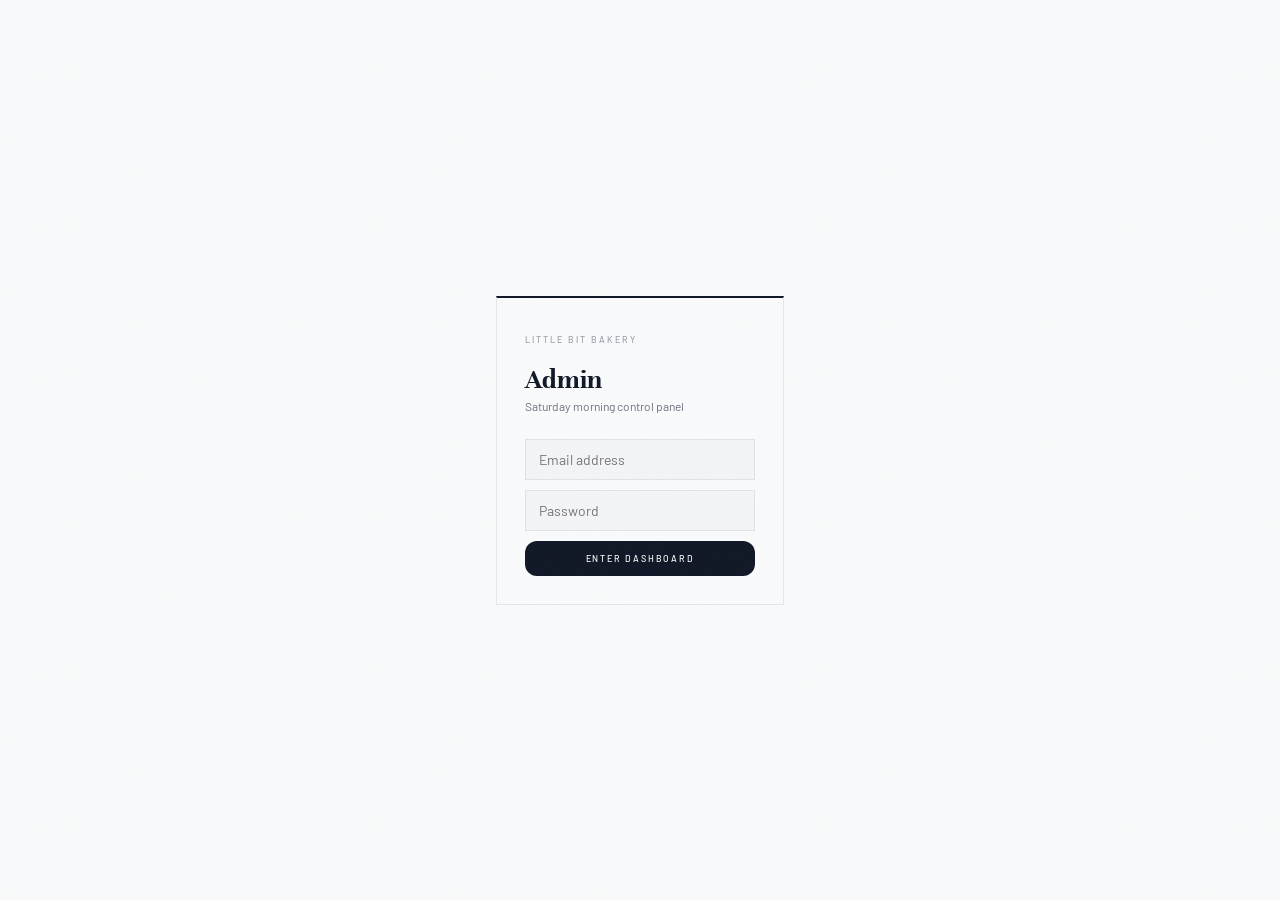
==== admin/index.html @ a0664e5d "Add files via upload" ====
<!DOCTYPE html>
<html lang="en">
<head>
<meta charset="UTF-8"/>
<link rel="icon" type="image/svg+xml" href="[data-uri]"/>
<link rel="apple-touch-icon" href="./apron-180.png"/>
<link rel="manifest" href="./manifest.json"/>
<meta name="viewport" content="width=device-width,initial-scale=1.0,user-scalable=no"/>
<meta name="theme-color" content="#2D3A24"/>
<meta name="apple-mobile-web-app-capable" content="yes"/>
<meta name="apple-mobile-web-app-status-bar-style" content="black-translucent"/>
<meta name="apple-mobile-web-app-title" content="Little Bit Admin"/>
<title>LBB — Admin</title>
<script>
if('serviceWorker' in navigator){
  window.addEventListener('load', () => {
    navigator.serviceWorker.register('./sw.js')
      .then(reg => console.log('[Admin SW] Registered, scope:', reg.scope))
      .catch(err => console.warn('[Admin SW] Registration failed:', err));
  });
}
</script>
<link href="https://fonts.googleapis.com/css2?family=Unna:ital,wght@0,400;0,700;1,400;1,700&family=Old+Standard+TT:ital,wght@0,400;0,700;1,400&family=Barlow:wght@300;400;500;600&display=swap" rel="stylesheet"/>
<!-- Firebase SDK (compat — works file:// and https://) -->
<script src="https://www.gstatic.com/firebasejs/10.12.0/firebase-app-compat.js"></script>
<script src="https://www.gstatic.com/firebasejs/10.12.0/firebase-auth-compat.js"></script>
<script src="https://www.gstatic.com/firebasejs/10.12.0/firebase-firestore-compat.js"></script>
<script>
const firebaseConfig = {
  apiKey: "AIzaSyAzV4UU6UO0xTe9R9NZcGkIhyg4oUx2yww",
  authDomain: "lbb-demo.firebaseapp.com",
  projectId: "lbb-demo",
  storageBucket: "lbb-demo.firebasestorage.app",
  messagingSenderId: "30071477293",
  appId: "1:30071477293:web:faacf17aee4f4c418394a4"
};

firebase.initializeApp(firebaseConfig);
const _auth = firebase.auth();
const _db   = firebase.firestore();

// Expose helpers — same API surface the rest of the code expects
window._fb = {
  auth: _auth,
  db:   _db,
  signInWithEmailAndPassword: (auth, email, pw) => auth.signInWithEmailAndPassword(email, pw),
  signOut:          (auth)           => auth.signOut(),
  onAuthStateChanged:(auth, cb)      => auth.onAuthStateChanged(cb),
  collection:       (db, path)       => db.collection(path),
  doc:              (db, path, id)   => db.collection(path).doc(id),
  addDoc:           (ref, data)      => ref.add(data),
  updateDoc:        (ref, data)      => ref.update(data),
  deleteDoc:        (ref)            => ref.delete(),
  onSnapshot:       (q, cb, err)     => q.onSnapshot(cb, err),
  serverTimestamp:  ()               => firebase.firestore.FieldValue.serverTimestamp(),
  query:            (ref, ...args)   => { let q=ref; args.forEach(a=>{ if(a && a._type==='orderBy') q=q.orderBy(a.field, a.dir); }); return q; },
  orderBy:          (field, dir='asc') => ({_type:'orderBy', field, dir}),
  setDoc:           (ref, data)      => ref.set(data),
  getDocs:          (ref)            => ref.get(),
  getDoc:           (ref)            => ref.get(),
};

// Auth state listener
_auth.onAuthStateChanged(user => {
  if (user) {
    document.getElementById('login').style.display = 'none';
    document.getElementById('app').classList.add('open');
    const ed = document.getElementById('admin-email-display');
    if (ed) ed.textContent = user.email;
    if (typeof init === 'function') init();
  } else {
    document.getElementById('app').classList.remove('open');
    document.getElementById('login').style.display = 'flex';
  }
});
</script>
<style>
/* ── TOKENS (mirrors LBB-07) ── */
:root{
  --paper:#F9FAFB;
  --paper-bright:#FFFFFF;
  --mint:#00f5d4;
  --mint-soft:rgba(0, 245, 212, 0.08);
  --ink:#111827;
  --ink-light:#6B7280;
  --shadow-sm:0 1px 2px 0 rgba(0, 0, 0, 0.05);
  --shadow-md:0 4px 6px -1px rgba(0, 0, 0, 0.1), 0 2px 4px -1px rgba(0, 0, 0, 0.06);
  --shadow-lg:0 10px 15px -3px rgba(0, 0, 0, 0.1), 0 4px 6px -2px rgba(0, 0, 0, 0.05);
  --glass:rgba(255,255,255,0.7);

  /* preserved legacy tokens for compatibility */
  --paper2:#F3F4F6;
  --paper3:#E5E7EB;
  --ink2:#374151;
  --ink3:#6B7280;
  --ink4:#9CA3AF;
  --sage:#111827;
  --sage2:#000000;
  --sage-light:#374151;
  --sage-bg:#F3F4F6;
  --rule:rgba(17,24,39,.08);
  --rule2:rgba(17,24,39,.04);
  --sb:220px;
  --topbar:50px;
  --nav:60px;
  --serif:'Unna',serif;
  --std:'Old Standard TT',serif;
  --sans:'Barlow',sans-serif;
}

*{margin:0;padding:0;box-sizing:border-box;-webkit-font-smoothing:antialiased;}
html,body{height:100%;font-family:var(--sans);font-size:13px;color:var(--ink);background:var(--paper);}
button,input,textarea,select{font-family:var(--sans);font-size:13px;}
button{cursor:pointer;}
a{text-decoration:none;color:inherit;}

/* grain — same as LBB-07 */
body::before{
  content:'';position:fixed;inset:0;z-index:9999;pointer-events:none;opacity:.022;
  background-image:url("data:image/svg+xml,%3Csvg xmlns='http://www.w3.org/2000/svg' width='200' height='200'%3E%3Cfilter id='n'%3E%3CfeTurbulence type='fractalNoise' baseFrequency='.65' numOctaves='4' stitchTiles='stitch'/%3E%3C/filter%3E%3Crect width='200' height='200' filter='url(%23n)'/%3E%3C/svg%3E");
  background-size:150px;
}

/* ════════════════════════════
   LOGIN
════════════════════════════ */
#login{
  position:fixed;inset:0;z-index:900;
  background:var(--paper);
  display:flex;align-items:center;justify-content:center;
  transform:translate3d(0,0,0);
  -webkit-transform:translate3d(0,0,0);
  backface-visibility:hidden;
  -webkit-backface-visibility:hidden;
  will-change:transform;
}
.login-box{
  width:288px;
  background:var(--paper);
  border-top:2px solid var(--ink);
  border-bottom:1px solid var(--rule);
  border-left:1px solid var(--rule);
  border-right:1px solid var(--rule);
  padding:36px 28px 28px;
}
.login-eyebrow{
  font-size:9px;font-weight:500;letter-spacing:.22em;
  text-transform:uppercase;color:var(--ink4);margin-bottom:18px;
}
.login-title{
  font-family:var(--serif);font-size:24px;font-weight:700;
  color:var(--ink);margin-bottom:3px;
}
.login-sub{
  font-family:var(--sans);font-size:12px;
  color:var(--ink3);margin-bottom:26px;
}
.login-inp{
  width:100%;border:1px solid var(--rule);
  background:var(--paper2);padding:11px 13px;
  font-size:14px;color:var(--ink);outline:none;
  transition:border-color .15s;margin-bottom:10px;
}
.login-inp:focus{border-color:var(--ink);}
.login-btn{
  width:100%;background:var(--ink);color:var(--paper);
  border:none;padding:12px;
  font-size:9px;font-weight:500;letter-spacing:.2em;
  text-transform:uppercase;transition:background .2s;
}
.login-btn:hover{background:var(--sage);}
.login-btn:disabled{background:var(--ink3);cursor:not-allowed;}
.login-err{
  font-family:var(--std);font-size:11px;font-style:italic;
  color:#8B1A1A;margin-top:8px;display:none;
}

/* ════════════════════════════
   APP SHELL
════════════════════════════ */
#app{display:none;height:100dvh;overflow:hidden;}
#app.open{display:flex;}

/* ════════════════════════════
   SIDEBAR (desktop)
════════════════════════════ */
.sidebar{
  width:var(--sb);flex-shrink:0;
  background:#1A1A18;
  display:flex;flex-direction:column;
  height:100dvh;
  border-right:1px solid rgba(12,12,10,.12);
}

/* Brand block */
.sb-brand{
  padding:22px 18px 16px;
  border-bottom:1px solid rgba(246,242,232,.07);
}
.sb-name{
  font-family:var(--serif);font-size:16px;font-weight:700;
  color:var(--paper);line-height:1.1;letter-spacing:.01em;
}
.sb-name em{color:#C2DBB7;font-style:italic;}
.sb-sub{
  font-family:var(--sans);font-size:9px;color:rgba(246,242,232,.3);
  letter-spacing:.16em;text-transform:uppercase;margin-top:3px;
}

/* Status strip */
.sb-status{padding:10px 18px;border-bottom:1px solid rgba(246,242,232,.07);}
.sb-status-lbl{
  font-size:8px;color:rgba(246,242,232,.25);
  letter-spacing:.18em;text-transform:uppercase;margin-bottom:5px;
}
.status-tog{display:flex;border:1px solid rgba(246,242,232,.12);}
.st-btn{
  flex:1;padding:5px 0;text-align:center;
  font-size:9px;font-weight:500;letter-spacing:.1em;
  text-transform:uppercase;border:none;background:none;
  color:rgba(246,242,232,.35);transition:all .18s;
}
/* Mobile topbar toggle */
.mob-status-tog .st-btn{color:var(--ink3);}
.mob-status-tog .st-btn.s-closed{background:rgba(12,12,10,.08);color:var(--ink3);}
.mob-status-tog{border-color:rgba(246,242,232,.15)!important;}
.st-btn.s-pre{background:var(--paper2);color:var(--ink2);}
.st-btn.s-live{background:var(--sage-bg);color:var(--sage);}
.st-btn.s-closed{background:rgba(246,242,232,.07);color:rgba(246,242,232,.5);}

/* Nav links */
.sb-nav{flex:1;padding:8px 0;overflow-y:auto;}
.sb-nav::-webkit-scrollbar{display:none;}
.sb-section{
  font-size:8px;font-weight:500;letter-spacing:.2em;
  text-transform:uppercase;color:rgba(246,242,232,.2);
  padding:10px 18px 4px;
}
.sb-link{
  display:flex;align-items:center;gap:10px;
  padding:10px 18px;background:none;border:none;
  width:100%;text-align:left;
  color:rgba(246,242,232,.42);font-size:12px;font-weight:400;
  transition:all .18s;
  border-left:2px solid transparent;
}
.sb-link:hover{background:rgba(246,242,232,.05);color:rgba(246,242,232,.75);}
.sb-link.active{
  background:rgba(246,242,232,.08);
  color:var(--paper);
  border-left-color:#C2DBB7;
}
.sb-link svg{
  width:14px;height:14px;stroke:currentColor;
  stroke-width:1.5;fill:none;flex-shrink:0;
}
.sb-badge{
  font-size:9px;font-weight:600;
  background:rgba(246,242,232,.1);color:rgba(246,242,232,.4);
  padding:1px 7px;margin-left:auto;
}
.sb-link.active .sb-badge{background:var(--sage);color:var(--paper);}
.sb-divider{height:1px;background:rgba(246,242,232,.06);margin:4px 0;}

/* Sidebar bottom */
.sb-bottom{
  padding:12px 18px max(14px,env(safe-area-inset-bottom));
  border-top:1px solid rgba(246,242,232,.07);
  display:flex;flex-direction:column;gap:5px;
}
.sb-go-live{
  width:100%;background:var(--sage);color:var(--paper);
  border:none;padding:10px;
  font-size:9px;font-weight:500;letter-spacing:.16em;
  text-transform:uppercase;transition:background .2s;
}
.sb-go-live:hover{background:var(--sage2);}
.sb-logout{
  width:100%;background:none;border:none;padding:6px;
  font-size:9px;color:rgba(246,242,232,.22);
  letter-spacing:.1em;text-transform:uppercase;
  transition:color .2s;
}
.sb-logout:hover{color:rgba(246,242,232,.5);}

/* ════════════════════════════
   MAIN AREA
════════════════════════════ */
.main{flex:1;display:flex;flex-direction:column;overflow:hidden;min-width:0;}

/* Desktop page topbar */
.page-topbar{
  height:var(--topbar);padding:0 22px;flex-shrink:0;
  display:flex;align-items:center;justify-content:space-between;
  background:var(--paper);
  border-bottom:1px solid rgba(12,12,10,.2);
  transform:translate3d(0,0,0);
  -webkit-transform:translate3d(0,0,0);
  backface-visibility:hidden;
  -webkit-backface-visibility:hidden;
  will-change:transform;
}
.pt-title{font-family:var(--serif);font-size:18px;font-weight:700;color:var(--ink);}
.pt-actions{display:flex;gap:6px;}

/* Mobile topbar */
.mob-bar{
  height:var(--topbar);
  padding:0 14px;
  display:flex;
  align-items:center;
  justify-content:space-between;
  background:var(--glass);
  backdrop-filter:blur(12px);
  -webkit-backdrop-filter:blur(12px);
  position:sticky;
  top:0;
  z-index:999;
  border-bottom:1px solid rgba(0,0,0,0.05);
}
.mob-brand{font-family:var(--serif);font-size:15px;font-weight:700;color:var(--paper);}
.mob-brand em{color:#C2DBB7;font-style:italic;}
.mob-right{display:flex;align-items:center;gap:6px;}
.mob-status-tog{display:flex;border:1px solid rgba(246,242,232,.15);}

/* Mobile bottom nav */
.mob-nav{
  display:flex;
  position:fixed;
  bottom:0;left:0;right:0;
  z-index:999;
  justify-content:space-around;
  background:var(--glass);
  backdrop-filter:blur(12px);
  -webkit-backdrop-filter:blur(12px);
  border-top:1px solid rgba(0,0,0,0.05);
  padding-bottom:calc(8px + env(safe-area-inset-bottom));
  padding-top:10px;
}
.mn-btn{
  display:flex;flex-direction:column;align-items:center;gap:3px;
  background:none;border:none;color:var(--ink4);padding:3px 12px;
  transition:color .15s;
}
.mn-btn svg{width:18px;height:18px;stroke:currentColor;stroke-width:1.5;fill:none;}
.mn-btn span{font-size:8px;font-weight:500;letter-spacing:.1em;text-transform:uppercase;}
.mn-btn.active{color:var(--ink);}
.mn-pip{width:3px;height:3px;background:var(--sage);border-radius:50%;opacity:0;transition:opacity .15s;}
.mn-btn.active .mn-pip{opacity:1;}

/* ── MORE DRAWER ── */
.more-overlay{
  position:fixed;inset:0;z-index:850;
  background:rgba(12,12,10,.45);
  opacity:0;pointer-events:none;
  transition:opacity .22s;
  transform:translate3d(0,0,0);
  -webkit-transform:translate3d(0,0,0);
  backface-visibility:hidden;
  -webkit-backface-visibility:hidden;
  will-change:transform;
}
.more-overlay.open{opacity:1;pointer-events:all;}
.more-sheet{
  position:absolute;bottom:0;left:0;right:0;
  background:var(--paper);
  border-top:1px solid rgba(12,12,10,.15);
  padding:0 0 max(10px,env(safe-area-inset-bottom));
  transform:translateY(100%);
  transition:transform .3s cubic-bezier(.32,.72,0,1);
}
.more-overlay.open .more-sheet{transform:translateY(0);}
.more-grip{width:32px;height:2px;background:var(--rule);margin:14px auto 4px;}
.more-label{
  font-size:8px;font-weight:500;letter-spacing:.18em;text-transform:uppercase;
  color:var(--ink4);padding:8px 20px 6px;
}
.more-items{
  display:grid;grid-template-columns:repeat(5,1fr);
  border-top:1px solid var(--rule);
}
.more-item{
  display:flex;flex-direction:column;align-items:center;gap:4px;
  padding:16px 6px 14px;border-right:1px solid var(--rule);
  background:none;border-bottom:none;border-top:none;border-left:none;
  color:var(--ink3);transition:all .15s;cursor:pointer;
}
.more-item:last-child{border-right:none;}
.more-item svg{width:20px;height:20px;stroke:currentColor;stroke-width:1.5;fill:none;}
.more-item span{font-size:8px;font-weight:500;letter-spacing:.1em;text-transform:uppercase;}
.more-item.active{color:var(--ink);background:var(--paper2);}
.more-item:hover{background:var(--paper2);color:var(--ink2);}

/* Scroll area */
.scroll{flex:1;overflow-y:auto;-webkit-overflow-scrolling:touch;}
.scroll-inner{padding:18px;}

/* Responsive show/hide */
@media(min-width:768px){
  .mob-bar,.mob-nav{display:none!important;}
  .page-topbar{display:flex;}
}
@media(max-width:767px){
  .sidebar,.page-topbar{display:none!important;}
  /* Let body scroll — iOS Safari tracks window scroll for bar animation */
  #app{
    height:auto!important;
    overflow:visible!important;
    min-height:100vh;
  }
  #app.open{display:block!important;}
  .main{
    display:block;
    overflow:visible;
  }
  /* mob-bar is fixed at top — padding-top clears iOS status bar (black-translucent) */
  .mob-bar{
    display:flex;
    position:fixed;top:0;left:0;right:0;
    z-index:800;
    flex-shrink:0;
    padding-top:env(safe-area-inset-top, 0px);
    height:calc(50px + env(safe-area-inset-top, 0px));
  }
  /* mob-nav is fixed at bottom */
  .mob-nav{
    display:flex;
    position:fixed;bottom:0;left:0;right:0;
    z-index:800;
    flex-shrink:0;
    padding-bottom:max(10px,env(safe-area-inset-bottom));
  }
  /* scroll area is now just a block flow */
  .scroll{
    display:block;
    overflow:visible;
    flex:none;
  }
  /* body padding clears fixed bars */
  html,body{height:auto;}
  body{
    padding-top:calc(50px + env(safe-area-inset-top, 0px));
    padding-bottom:calc(72px + max(10px,env(safe-area-inset-bottom)));
  }
  .scroll-inner{padding:14px;}
}

/* ════════════════════════════
   PAGES
════════════════════════════ */
.page{display:none;}
.page.active{display:block;}

/* ════════════════════════════
   SHARED ATOMS
════════════════════════════ */

/* Buttons */
.btn{
  display:inline-flex;align-items:center;justify-content:center;
  padding:8px 14px;
  font-size:9px;font-weight:500;letter-spacing:.14em;text-transform:uppercase;
  border:1px solid var(--rule);background:var(--paper);color:var(--ink2);
  transition:all .18s;
}
.btn:hover{border-color:var(--ink2);color:var(--ink);}
.btn.dark{background:var(--ink);color:var(--paper);border-color:var(--ink);}
.btn.dark:hover{background:var(--sage);border-color:var(--sage);}
.btn.sage{background:var(--sage);color:var(--paper);border-color:var(--sage);}
.btn.sage:hover{background:var(--sage2);}
.btn.ghost{background:none;border-color:rgba(246,242,232,.18);color:rgba(246,242,232,.45);}
.btn.ghost:hover{border-color:rgba(246,242,232,.45);color:var(--paper);}
.btn.w{width:100%;}
.btn.sm{padding:5px 10px;font-size:8px;}
.btn.danger{color:#7A1A1A;border-color:rgba(122,26,26,.18);}
.btn.danger:hover{background:#F5EEEE;}

/* Section dividers */
.divider{
  display:flex;align-items:center;gap:10px;
  margin:20px 0 10px;
}
.divider:first-child{margin-top:0;}
.div-line{flex:1;height:1px;background:var(--rule);}
.div-text{
  font-size:9px;font-weight:500;letter-spacing:.2em;
  text-transform:uppercase;color:var(--ink4);white-space:nowrap;
}
.div-action{
  font-size:9px;font-weight:500;letter-spacing:.1em;
  text-transform:uppercase;color:var(--sage);
  background:none;border:none;white-space:nowrap;
}

/* Status tags */
.tag{
  display:inline-flex;align-items:center;gap:4px;
  font-size:9px;font-weight:500;letter-spacing:.08em;text-transform:uppercase;
  padding:3px 8px;border:1px solid var(--rule);
  background:var(--paper2);color:var(--ink3);
}
.tag.live{background:var(--sage-bg);color:var(--sage);border-color:rgba(74,104,50,.2);}
.tag.packed{background:var(--sage-bg);color:var(--sage);border-color:rgba(74,104,50,.2);}
.tag.confirmed{background:var(--sage-bg);color:var(--sage);border-color:rgba(74,104,50,.2);}
.tag.done{background:var(--paper3);color:var(--ink4);}
.tag.flagged{color:#7A1A1A;border-color:rgba(122,26,26,.18);}
.dot-pulse{
  width:5px;height:5px;border-radius:50%;
  background:currentColor;
  animation:pulse 1.5s infinite;
}
@keyframes pulse{0%,100%{opacity:1;}50%{opacity:.2;}}

/* Cards */
.card{
  background:var(--paper);
  border:1px solid var(--rule);
  margin-bottom:10px;
}
.card.top-rule{border-top:3px solid var(--ink);}
.card.top-sage{border-top:3px solid var(--sage);}
.card-body{padding:16px 18px;}
.card-foot{
  padding:10px 18px;border-top:1px solid var(--rule);
  background:var(--paper2);
  display:flex;align-items:center;gap:8px;
}

/* Empty state */
.empty{
  background:var(--paper);border:1px solid var(--rule);
  padding:48px 20px;text-align:center;
}
.empty-glyph{
  font-family:var(--serif);font-size:32px;
  color:var(--ink4);margin-bottom:8px;
}
.empty-text{
  font-family:var(--std);font-size:12px;
  font-style:italic;color:var(--ink3);margin-bottom:14px;
}

/* ════════════════════════════
   DROPS PAGE
════════════════════════════ */

/* Live header */
/* ════════════════════════════
   DROPS HOME (dh-) — new layout
════════════════════════════ */
.dh-section{margin-bottom:28px;}
.dh-sec-hdr{
  display:flex;align-items:center;justify-content:space-between;
  padding:4px 0 4px;cursor:pointer;user-select:none;
}
.dh-sec-left{flex:1;}
.dh-sec-title{
  font-family:var(--serif);font-size:20px;font-weight:500;
  color:var(--ink);line-height:1.2;
}
.dh-sec-sub{
  font-family:var(--sans);font-size:11px;
  color:var(--ink3);margin-top:1px;
}
.dh-chevron{
  background:none;border:none;padding:4px;cursor:pointer;
  color:var(--ink3);transition:transform .2s, color .15s;flex-shrink:0;
}
.dh-chevron:hover{color:var(--ink);}
.dh-chevron.collapsed{transform:rotate(-90deg);}
.dh-sec-body{margin-top:10px;}
.dh-sec-body.collapsed{display:none;}

/* Drop card — shared frame */
.dh-card, .card-base{
  background:var(--paper-bright);
  border:none;
  border-radius:20px;
  box-shadow:var(--shadow-md);
  padding:24px;
  transition:all 0.3s cubic-bezier(0.4, 0, 0.2, 1);
  max-width:380px;
  box-sizing:border-box;
  margin-bottom:10px;
}

.dh-card:hover{
  box-shadow:var(--shadow-lg);
  transform:translateY(-2px);
}
.dh-card-top{
  display:flex;gap:12px;align-items:flex-start;
}
.dh-card-thumb{
  width:64px;height:64px;flex-shrink:0;
  border-radius:8px;
  background:var(--paper3);
  position:relative;overflow:hidden;
}
.dh-card-thumb img{
  width:100%;height:100%;object-fit:cover;
  display:none;border-radius:8px;
}
.dh-card-thumb img.loaded{display:block;}
.dh-card-thumb-ph{
  position:absolute;inset:0;display:flex;
  align-items:center;justify-content:center;
}
.dh-card-body{flex:1;min-width:0;}
.dh-badge{
  display:inline-flex;align-items:center;gap:5px;
  font-size:9px;font-weight:500;letter-spacing:.12em;text-transform:uppercase;
  padding:2px 7px;border-radius:20px;margin-bottom:5px;
}
.dh-badge.live{background:var(--sage-bg);color:var(--sage);}
.dh-badge.scheduled{background:var(--paper3);color:var(--ink3);}
.dh-badge.past{background:rgba(12,12,10,.06);color:var(--ink3);}
.dh-badge.draft-badge{background:rgba(12,12,10,.06);color:var(--ink3);}
.dh-drop-name{
  font-family:var(--serif);font-size:16px;font-weight:700;
  color:var(--ink);line-height:1.2;
}
.dh-drop-meta{
  font-family:var(--sans);font-size:11px;font-weight:300;
  color:var(--ink3);margin-top:3px;line-height:1.5;
}

/* Stat row */
.dh-divider{
  height:0.5px;background:rgba(12,12,10,0.1);
  margin:12px 0 10px;
}
.dh-stat-row{
  display:flex;justify-content:space-around;
}
.dh-stat{text-align:center;}
.dh-stat-val{
  font-family:var(--serif);font-size:17px;font-weight:700;
  color:var(--ink);line-height:1;
}
.dh-stat-lbl{
  font-size:8px;font-weight:500;letter-spacing:.12em;
  text-transform:uppercase;color:var(--ink4);margin-top:4px;
}
/* Progress ring stat */
.dh-ring-wrap{
  display:flex;flex-direction:column;align-items:center;
}
.dh-ring-lbl{
  font-size:8px;font-weight:500;letter-spacing:.12em;
  text-transform:uppercase;color:var(--ink4);margin-top:4px;
}

/* Countdown pill */
.dh-countdown{
  display:flex;flex-direction:column;align-items:center;
  padding:4px 0 2px;
}
.dh-countdown-pill{
  background:var(--ink);color:var(--paper);
  border-radius:8px;padding:8px 18px;
  font-family:'Courier New',monospace;
  font-size:18px;letter-spacing:.08em;font-weight:500;
  text-align:center;
}
.dh-countdown-sep{opacity:.5;}
.dh-countdown-sub{
  font-size:11px;color:var(--ink3);font-family:var(--sans);
  margin-top:7px;
}

/* Action bar */
.dh-action-bar{
  background:#FDFCF7;
  border:0.5px solid rgba(12,12,10,0.15);
  border-radius:10px;
  padding:10px 12px;
  max-width:380px;
  display:flex;gap:6px;align-items:center;
  box-sizing:border-box;
  margin-bottom:10px;
  position:relative;
}
.dh-action-bar .btn{flex:1;font-size:11px;padding:6px 4px;white-space:nowrap;}
.dh-action-bar .btn.sage{background:var(--sage);color:var(--paper);border-color:var(--sage);}
.dh-dots-btn{
  flex-shrink:0;flex:0 0 auto !important;
  width:32px;padding:6px 0 !important;
  display:flex;align-items:center;justify-content:center;
}
.dh-dots-menu{
  position:absolute;right:12px;bottom:calc(100% + 4px);
  background:#FDFCF7;border:0.5px solid rgba(12,12,10,.2);
  border-radius:8px;padding:4px 0;min-width:160px;z-index:100;
  box-shadow:0 4px 12px rgba(12,12,10,.12);
  display:none;
}
.dh-dots-menu.open{display:block;}
.dh-dots-item{
  display:block;width:100%;text-align:left;
  background:none;border:none;padding:9px 14px;
  font-size:13px;font-family:var(--sans);color:var(--ink);
  cursor:pointer;
}
.dh-dots-item:hover{background:var(--paper2);}
.dh-dots-item.danger{color:#B84040;}

/* Draft card — compact */
.dh-draft-card{
  background:#FDFCF7;
  border:0.5px solid rgba(12,12,10,0.15);
  border-radius:12px;
  padding:14px;
  max-width:380px;
  box-sizing:border-box;
  position:relative;
}
.dh-draft-thumb{
  width:52px;height:52px;flex-shrink:0;
  border-radius:8px;
  background:var(--paper3);
  position:relative;overflow:hidden;
}
.dh-draft-thumb img{width:100%;height:100%;object-fit:cover;display:none;border-radius:8px;}
.dh-draft-thumb img.loaded{display:block;}
.dh-draft-thumb .dh-card-thumb-ph{position:absolute;inset:0;}
.dh-draft-actions{
  display:none;position:absolute;top:10px;right:10px;
  gap:4px;align-items:center;
}
.dh-draft-card:hover .dh-draft-actions{display:flex;}

/* Flex wrap grid for multi-card sections */
.dh-card-grid{display:flex;flex-wrap:wrap;gap:12px;}
.dh-card-grid .dh-card{margin-bottom:0;}
.dh-card-grid .dh-draft-card{margin-bottom:0;}

/* Nudge card restyled */
.dh-nudge{
  background:#FDFCF7;
  border:0.5px solid rgba(12,12,10,0.15);
  border-radius:12px;
  padding:28px 22px;
  max-width:380px;
  text-align:center;
  box-sizing:border-box;
}
.dh-nudge-n{
  font-family:var(--serif);font-size:36px;font-weight:700;
  color:var(--ink);line-height:1;margin-bottom:3px;
}
.dh-nudge-lbl{
  font-size:9px;font-weight:500;letter-spacing:.2em;
  text-transform:uppercase;color:var(--ink3);margin-bottom:8px;
}
.dh-nudge-sub{
  font-family:var(--sans);font-size:12px;font-weight:300;
  color:var(--ink3);margin-bottom:20px;
}
.dh-nudge-btns{display:flex;gap:8px;justify-content:center;}

/* ─── keep existing live-header/etc for any residual refs ─── */
.live-header{
  display:flex;align-items:center;justify-content:space-between;
  padding:2px 0 10px;
}
.live-label{
  display:flex;align-items:center;gap:8px;
  font-size:13px;font-weight:700;color:var(--ink);
}
.live-sub{font-size:13px;font-weight:400;color:var(--ink3);}



/* Subscriber nudge */
.nudge{
  background:var(--paper);
  border:1px solid var(--rule);
  border-top:2px solid var(--ink);
  padding:28px 22px;
  text-align:center;
  margin-bottom:2px;
}
.nudge-n{
  font-family:var(--serif);font-size:52px;font-weight:700;
  color:var(--ink);line-height:1;margin-bottom:3px;
}
.nudge-lbl{
  font-size:9px;font-weight:500;letter-spacing:.2em;
  text-transform:uppercase;color:var(--ink3);margin-bottom:8px;
}
.nudge-sub{
  font-family:var(--sans);font-size:12px;font-weight:300;
  color:var(--ink3);margin-bottom:20px;
}
.nudge-btns{display:flex;gap:8px;justify-content:center;}

/* Active drop card */
.active-card{
  background:var(--paper);
  border:1px solid var(--rule);
  border-top:3px solid var(--sage);
  margin-bottom:2px;overflow:hidden;
}
.ac-cover{
  width:100%;height:140px;
  background:var(--paper3);
  position:relative;overflow:hidden;
  border-bottom:1px solid var(--rule);
}
.ac-cover img{
  width:100%;height:100%;object-fit:cover;
  position:absolute;inset:0;display:none;
}
.ac-cover img.loaded{display:block;}
.ac-cover-ph{
  position:absolute;inset:0;display:flex;
  align-items:center;justify-content:center;flex-direction:column;gap:5px;
}
.ac-cover-ph svg{opacity:.18;}
.ac-cover-ph span{
  font-size:9px;letter-spacing:.14em;
  text-transform:uppercase;color:var(--ink4);
}
.ac-upload{
  position:absolute;bottom:10px;right:10px;
  background:rgba(12,12,10,.62);color:var(--paper);
  border:none;padding:5px 12px;
  font-size:9px;letter-spacing:.1em;text-transform:uppercase;
  cursor:pointer;backdrop-filter:blur(4px);transition:background .18s;
}
.ac-upload:hover{background:var(--sage);}
.ac-body{padding:16px 18px;}
.ac-top{
  display:flex;align-items:flex-start;
  justify-content:space-between;gap:10px;margin-bottom:4px;
}
.ac-name{font-family:var(--serif);font-size:18px;font-weight:700;color:var(--ink);}
.ac-meta{
  font-family:var(--sans);font-size:11px;font-weight:300;
  color:var(--ink3);margin-top:3px;margin-bottom:14px;
}

/* Stats strip */
.stats{
  display:grid;grid-template-columns:repeat(4,1fr);
  border:1px solid var(--rule);margin-bottom:14px;
}
.stat{padding:10px 4px;text-align:center;border-right:1px solid var(--rule);}
.stat:last-child{border-right:none;}
.stat-n{
  font-family:var(--serif);font-size:22px;font-weight:700;
  color:var(--ink);line-height:1;
}
.stat-n.sage{color:var(--sage);}
.stat-l{
  font-size:8px;font-weight:500;letter-spacing:.12em;
  text-transform:uppercase;color:var(--ink4);margin-top:4px;
}
.ac-btns{display:flex;gap:6px;}
.ac-btns .btn{flex:1;}

/* Drop rows (draft / past) */
.drop-row{
  background:var(--paper);border:1px solid var(--rule);
  display:flex;align-items:stretch;margin-bottom:6px;
  transition:border-color .15s;
}
.drop-row:hover{border-color:var(--ink2);}
.dr-thumb{
  width:68px;flex-shrink:0;
  background:var(--paper3);
  border-right:1px solid var(--rule);
  position:relative;overflow:hidden;
}
.dr-thumb img{width:100%;height:100%;object-fit:cover;display:none;}
.dr-thumb img.loaded{display:block;}
.dr-ph{position:absolute;inset:0;display:flex;align-items:center;justify-content:center;}
.dr-body{flex:1;padding:12px 14px;}
.dr-name{font-size:13px;font-weight:600;color:var(--ink);}
.dr-meta{
  font-family:var(--sans);font-size:11px;font-weight:300;
  color:var(--ink3);margin-top:3px;
}
.dr-right{
  padding:12px 12px;
  display:flex;flex-direction:column;
  align-items:flex-end;justify-content:space-between;
  flex-shrink:0;gap:6px;
}
.dr-rev{
  font-family:var(--serif);font-size:15px;
  font-weight:700;color:var(--sage);
}
.dr-acts{display:flex;gap:4px;}

/* ════════════════════════════
   ORDERS PAGE
════════════════════════════ */
.orders-bar{
  display:flex;align-items:center;
  justify-content:space-between;margin-bottom:14px;
}
.filter-row{display:flex;gap:4px;}
.f-btn{
  padding:6px 14px;font-size:9px;font-weight:500;
  letter-spacing:.12em;text-transform:uppercase;
  border:1px solid var(--rule);background:var(--paper);
  color:var(--ink3);transition:all .15s;
}
.f-btn.active{background:var(--ink);color:var(--paper);border-color:var(--ink);}
.orders-lbl{
  font-family:var(--sans);font-size:11px;
  font-weight:300;color:var(--ink3);
}

.ocard{
  background:var(--paper);border:1px solid var(--rule);
  margin-bottom:10px;
}
.ocard-head{
  padding:11px 14px 10px;
  border-bottom:1px solid var(--rule);
  display:flex;align-items:flex-start;
  justify-content:space-between;gap:10px;
}
.oc-name{font-size:14px;font-weight:700;color:var(--ink);}
.oc-id{font-size:10px;color:var(--ink4);margin-top:2px;}
.oc-right{
  display:flex;flex-direction:column;
  align-items:flex-end;gap:4px;flex-shrink:0;
}
.oc-time{font-family:var(--sans);font-size:10px;font-weight:400;color:var(--ink4);}

.ocard-items{padding:2px 14px;}
.oi{
  display:flex;align-items:center;gap:9px;
  padding:8px 0;border-bottom:1px solid var(--rule2);
}
.oi:last-child{border-bottom:none;}
.oi-check{
  width:17px;height:17px;
  border:1.5px solid var(--paper3);
  background:var(--paper2);flex-shrink:0;cursor:pointer;
  display:flex;align-items:center;justify-content:center;
  transition:all .15s;
}
.oi-check:hover{border-color:var(--sage);}
.oi-check.chk{background:var(--sage);border-color:var(--sage);}
.oi-name{flex:1;font-size:13px;color:var(--ink);}
.oi-qty{font-size:11px;font-weight:600;color:var(--ink3);}

.ocard-foot{
  padding:9px 14px;border-top:1px solid var(--rule);
  background:var(--paper2);
  display:flex;align-items:center;gap:8px;
}
.oc-total{
  font-family:var(--serif);font-size:16px;
  font-weight:700;color:var(--ink);flex:1;
}
.oc-method{
  font-size:9px;font-weight:500;letter-spacing:.1em;
  text-transform:uppercase;color:var(--ink3);
  border:1px solid var(--rule);padding:2px 7px;
  background:var(--paper);
}
.oc-paystatus{
  font-size:9px;font-weight:500;letter-spacing:.08em;
  text-transform:uppercase;color:var(--ink4);
}
.oc-paystatus.ok{color:var(--sage);}

.ocard-actions{
  display:flex;gap:6px;padding:9px 14px;
  border-top:1px solid var(--rule);
}
.ocard-actions .btn{flex:1;}

/* ════════════════════════════
   PRODUCTION PAGE
════════════════════════════ */
.prod-head{
  background:var(--paper);border:1px solid var(--rule);
  border-top:3px solid var(--sage);
  padding:16px 18px;margin-bottom:14px;
}
.ph-name{font-family:var(--serif);font-size:17px;font-weight:700;color:var(--ink);}
.ph-date{
  font-family:var(--sans);font-size:11px;font-weight:300;
  color:var(--ink3);margin-top:2px;
}
.ph-drop-select{
  margin-top:10px;
  font-family:var(--sans);font-size:12px;
  border:1px solid var(--rule);padding:5px 8px;
  background:var(--paper2);outline:none;
  color:var(--ink);cursor:pointer;
}
.ph-drop-select:focus{border-color:var(--sage);}
.prod-empty{
  background:var(--paper);border:1px solid var(--rule);
  padding:32px 20px;text-align:center;margin-bottom:14px;
}
.prod-empty-msg{
  font-family:var(--serif);font-size:16px;color:var(--ink2);margin-bottom:14px;
}

/* Item rows */
.prep-item{
  background:var(--paper);border:1px solid var(--rule);
  margin-bottom:8px;overflow:hidden;
}
.prep-row-top{
  display:flex;align-items:center;gap:10px;
  padding:12px 14px 8px;
}
.prep-item-name{
  font-size:13px;font-weight:600;color:var(--ink);flex:1;min-width:0;
}
.prep-baked-label{
  font-family:var(--serif);font-size:13px;font-weight:700;
  color:var(--ink2);white-space:nowrap;flex-shrink:0;
}
.prep-baked-label.complete{color:var(--sage);}
.prep-controls{display:flex;align-items:center;gap:4px;flex-shrink:0;}
.prep-btn{
  width:32px;height:32px;border:1px solid var(--rule);
  background:var(--paper2);
  font-size:16px;font-weight:600;color:var(--ink);
  cursor:pointer;display:flex;align-items:center;justify-content:center;
  transition:background .12s,border-color .12s;
  flex-shrink:0;
  -webkit-tap-highlight-color:transparent;
}
.prep-btn:active{background:var(--paper3);}
.prep-btn:disabled{opacity:.35;cursor:default;}
.prep-chevron{
  width:28px;height:28px;border:none;background:transparent;
  cursor:pointer;color:var(--ink3);font-size:14px;
  display:flex;align-items:center;justify-content:center;
  transition:transform .2s;
  -webkit-tap-highlight-color:transparent;
}
.prep-chevron.open{transform:rotate(180deg);}
.prep-bar-wrap{
  padding:0 14px 10px;
}
.prep-bar-track{
  height:6px;background:var(--paper3);border:1px solid var(--rule);
  overflow:hidden;
}
.prep-bar-fill{
  height:100%;background:var(--sage);
  transition:width .25s;
}
.prep-bar-pct{
  font-size:9px;color:var(--ink3);margin-top:3px;
  font-family:var(--sans);
}
.prep-detail{
  border-top:1px solid var(--rule);
  padding:12px 14px;
  display:none;
}
.prep-detail.open{display:block;}
.prep-detail-row{
  display:flex;align-items:center;justify-content:space-between;
  padding:5px 0;border-bottom:1px solid var(--rule);
}
.prep-detail-row:last-child{border-bottom:none;}
.prep-detail-lbl{
  font-size:11px;color:var(--ink3);
  font-family:var(--sans);
}
.prep-detail-val{
  font-family:var(--serif);font-size:14px;font-weight:700;color:var(--ink);
}
.prep-detail-val.muted{color:var(--ink3);}
.prep-ttb-input{
  width:56px;border:1px solid var(--rule);
  padding:4px 6px;
  font-family:var(--serif);font-size:14px;font-weight:700;
  text-align:center;outline:none;background:var(--paper2);
  transition:border-color .15s;
}
.prep-ttb-input:focus{border-color:var(--sage);}
.prep-ttb-saving{
  font-size:9px;color:var(--ink3);margin-left:6px;
  font-family:var(--sans);opacity:0;transition:opacity .15s;
}
.prep-ttb-saving.show{opacity:1;}

.bake-actions{display:flex;gap:6px;margin-top:4px;}
.bake-actions .btn{flex:1;}

/* ════════════════════════════
   PAYMENT PAGE
════════════════════════════ */
.pay-overview{
  background:var(--paper);border:1px solid var(--rule);
  border-top:2px solid var(--ink);margin-bottom:14px;
}
.pay-row{
  display:flex;align-items:baseline;justify-content:space-between;
  padding:11px 16px;border-bottom:1px solid var(--rule);
}
.pay-row:last-child{border-bottom:none;}
.pay-lbl{font-size:12px;color:var(--ink3);}
.pay-val{
  font-family:var(--serif);font-size:17px;
  font-weight:700;color:var(--ink);
}
.pay-val.sage{color:var(--sage);}
.pay-val.soft{font-size:14px;color:var(--ink3);}

.pcard{
  background:var(--paper);border:1px solid var(--rule);
  margin-bottom:10px;
}
.pcard-head{
  padding:12px 16px;border-bottom:1px solid var(--rule);
  display:flex;align-items:flex-start;justify-content:space-between;gap:10px;
}
.pcard-name{font-size:14px;font-weight:700;color:var(--ink);}
.pcard-id{font-family:var(--sans);font-size:10px;font-weight:400;color:var(--ink4);margin-top:2px;}
.pcard-amount{
  font-family:var(--serif);font-size:20px;
  font-weight:700;color:var(--ink);text-align:right;flex-shrink:0;
}
.pcard-body{padding:10px 16px;}
.pcard-row{
  display:flex;justify-content:space-between;
  font-size:12px;margin-bottom:6px;
}
.pcard-row:last-child{margin-bottom:0;}
.pcr-lbl{color:var(--ink3);}
.pcr-val{font-weight:600;color:var(--ink);}
.pcard-links{
  padding:10px 16px;border-top:1px solid var(--rule);
  display:flex;flex-wrap:wrap;gap:5px;
}
.pay-link{
  display:inline-flex;align-items:center;gap:4px;
  padding:6px 12px;font-size:9px;font-weight:500;
  letter-spacing:.1em;text-transform:uppercase;
  border:1px solid var(--rule);background:var(--paper2);
  color:var(--ink2);cursor:pointer;transition:all .15s;
}
.pay-link:hover{border-color:var(--ink2);color:var(--ink);}
.pay-link.confirm{background:var(--sage);color:var(--paper);border-color:var(--sage);}
.pay-link.confirm:hover{background:var(--sage2);}
.pay-link.flag{color:#7A1A1A;border-color:rgba(122,26,26,.18);}
.pay-link.flag:hover{background:#F5EEEE;}

/* ════════════════════════════
   INSIGHTS PAGE
════════════════════════════ */
.ins-grid{display:grid;grid-template-columns:1fr 1fr;gap:8px;margin-bottom:4px;}
.ins-box{background:var(--paper);border:1px solid var(--rule);padding:14px 16px;}
.ins-val{
  font-family:var(--serif);font-size:26px;
  font-weight:700;color:var(--ink);line-height:1;
}
.ins-lbl{
  font-size:8px;font-weight:500;letter-spacing:.14em;
  text-transform:uppercase;color:var(--ink4);margin-top:4px;
}
.ins-note{
  font-family:var(--sans);font-size:10px;
  font-weight:300;color:var(--ink3);margin-top:5px;
}
.ins-table{background:var(--paper);border:1px solid var(--rule);margin-bottom:4px;}
.it-head{
  padding:9px 14px;background:var(--paper2);
  border-bottom:1px solid var(--rule);
  font-size:8px;font-weight:500;letter-spacing:.16em;
  text-transform:uppercase;color:var(--ink3);
}
.it-row{
  display:flex;align-items:center;gap:12px;
  padding:10px 14px;border-bottom:1px solid var(--rule2);
}
.it-row:last-child{border-bottom:none;}
.it-rank{
  font-family:var(--serif);font-size:14px;font-weight:700;
  color:var(--ink4);width:16px;flex-shrink:0;text-align:right;
}
.it-name{flex:1;font-size:13px;font-weight:600;color:var(--ink);}
.it-bar{width:70px;height:3px;background:var(--rule);flex-shrink:0;}
.it-fill{height:100%;background:var(--sage);transition:width .4s;}
.it-qty{
  font-family:var(--serif);font-size:15px;
  font-weight:700;color:var(--ink2);min-width:18px;text-align:right;
}
.hist-row{
  display:flex;align-items:center;justify-content:space-between;
  padding:11px 14px;border-bottom:1px solid var(--rule);
}
.hist-row:last-child{border-bottom:none;}
.hist-name{font-size:13px;font-weight:600;color:var(--ink);}
.hist-meta{
  font-family:var(--sans);font-size:10px;
  font-weight:300;color:var(--ink3);margin-top:2px;
}
.hist-rev{
  font-family:var(--serif);font-size:16px;
  font-weight:700;color:var(--sage);
}

/* ════════════════════════════
   DROP BUILDER SHEET
════════════════════════════ */
.overlay{
  position:fixed;inset:0;z-index:500;
  background:rgba(12,12,10,.55);
  display:none;align-items:flex-end;justify-content:center;
  transform:translate3d(0,0,0);
  -webkit-transform:translate3d(0,0,0);
  backface-visibility:hidden;
  -webkit-backface-visibility:hidden;
  will-change:transform;
}
.overlay.open{display:flex;}
.sheet{
  background:var(--paper);width:100%;max-width:560px;
  max-height:92dvh;display:flex;flex-direction:column;
  border-top:2px solid var(--ink);
}
.sheet-grip{
  width:32px;height:2px;background:var(--rule);
  margin:14px auto 0;flex-shrink:0;
}
.sheet-top{
  padding:14px 18px 12px;border-bottom:1px solid var(--rule);
  display:flex;align-items:center;justify-content:space-between;
  flex-shrink:0;
}
.sheet-title{font-family:var(--serif);font-size:18px;font-weight:700;}
.sheet-close{
  background:none;border:none;font-size:24px;
  color:var(--ink3);line-height:1;padding:2px 4px;
  transition:color .15s;
}
.sheet-close:hover{color:var(--ink);}
.sheet-tabs{display:flex;border-bottom:1px solid var(--rule);flex-shrink:0;}
.stab{
  flex:1;padding:10px;
  font-size:9px;font-weight:500;letter-spacing:.14em;text-transform:uppercase;
  border:none;background:none;color:var(--ink4);
  border-bottom:2px solid transparent;margin-bottom:-1px;
  transition:all .15s;
}
.stab.active{color:var(--ink);border-bottom-color:var(--ink);}
.sheet-body{flex:1;overflow-y:auto;padding:18px;}
.field{margin-bottom:13px;}
.field-lbl{
  font-size:9px;font-weight:500;letter-spacing:.16em;
  text-transform:uppercase;color:var(--ink3);margin-bottom:5px;
}
.field-inp{
  width:100%;border:1px solid var(--rule);
  padding:10px 12px;font-size:13px;
  color:var(--ink);outline:none;background:var(--paper2);
  transition:border-color .15s;
}
.field-inp:focus{border-color:var(--ink);}
textarea.field-inp{resize:vertical;min-height:62px;}
.two-up{display:grid;grid-template-columns:1fr 1fr;gap:8px;}

/* Cover photo zone */
.cover-zone{
  width:100%;height:108px;background:var(--paper3);
  border:1px solid var(--rule);
  display:flex;align-items:center;justify-content:center;
  flex-direction:column;gap:6px;cursor:pointer;
  position:relative;overflow:hidden;margin-bottom:14px;
  transition:border-color .15s;
}
.cover-zone:hover{border-color:var(--ink2);}
.cover-zone img{
  position:absolute;inset:0;width:100%;height:100%;
  object-fit:cover;display:none;
}
.cover-zone img.loaded{display:block;}
.cz-label{
  font-size:9px;letter-spacing:.14em;text-transform:uppercase;
  color:var(--ink4);position:relative;z-index:1;
}
#builder-cover-file{display:none;}

/* Menu item rows in builder */
.mir{
  display:flex;align-items:center;gap:12px;
  padding:11px 0;border-bottom:1px solid var(--rule);
}
.mir:last-child{border-bottom:none;}
.mir-info{flex:1;}
.mir-name{font-size:13px;font-weight:600;color:var(--ink);}
.mir-sub{font-family:var(--sans);font-size:11px;font-weight:300;color:var(--ink3);margin-top:2px;}
.mir-inv{display:flex;align-items:center;gap:6px;}
.mir-btn{
  width:26px;height:26px;border:1px solid var(--rule);
  background:var(--paper2);color:var(--ink2);
  display:flex;align-items:center;justify-content:center;
  font-size:16px;transition:all .15s;
}
.mir-btn:hover{border-color:var(--ink);background:var(--paper);}
.mir-count{
  font-family:var(--serif);font-size:15px;font-weight:700;
  color:var(--ink);min-width:28px;text-align:center;
}

/* Summary rows */
.sum-row{
  display:flex;justify-content:space-between;
  padding:9px 0;border-bottom:1px solid var(--rule);font-size:13px;
}
.sum-row:last-child{border-bottom:none;}
.sr-l{color:var(--ink3);}
.sr-v{font-weight:600;color:var(--ink);}
.sr-v.sage{font-family:var(--serif);font-size:15px;color:var(--sage);}

.sheet-foot{
  padding:12px 18px max(14px,env(safe-area-inset-bottom));
  border-top:1px solid var(--rule);flex-shrink:0;
  display:flex;gap:8px;
}
.sheet-draft{
  flex:1;background:var(--paper2);color:var(--ink2);
  border:1px solid var(--rule);padding:12px;
  font-size:9px;font-weight:500;letter-spacing:.14em;
  text-transform:uppercase;transition:all .15s;
}
.sheet-draft:hover{border-color:var(--ink2);color:var(--ink);}
.sheet-schedule{
  flex:2;background:var(--ink);color:var(--paper);
  border:none;padding:12px;
  font-size:9px;font-weight:500;letter-spacing:.18em;
  text-transform:uppercase;transition:background .2s;
}
.sheet-schedule:hover{background:var(--sage);}

/* ════════════════════════════
   TOAST
════════════════════════════ */
.toast{
  position:fixed;
  bottom:max(74px,env(safe-area-inset-bottom));
  left:50%;transform:translateX(-50%) translateY(8px);
  -webkit-transform:translateX(-50%) translateY(8px);
  z-index:8000;background:var(--ink);color:var(--paper);
  padding:9px 18px;font-size:11px;font-weight:500;letter-spacing:.06em;
  opacity:0;pointer-events:none;transition:all .22s;white-space:nowrap;
  border-top:2px solid var(--sage);
  backface-visibility:hidden;
  -webkit-backface-visibility:hidden;
  will-change:transform;
}
.toast.show{opacity:1;transform:translateX(-50%) translateY(0);}
@media(min-width:768px){.toast{bottom:18px;}}


button{
  border-radius:12px;
  transition:transform 0.1s ease, background 0.2s ease;
}

button:active{
  transform:scale(0.96);
}

/* ════════════════════════════
   PRINT
════════════════════════════ */
@media print{
  #login,body::before,.sidebar,.mob-bar,.page-topbar,
  .mob-nav,.more-overlay,.overlay,.toast,.bake-actions,
  .ac-btns,.ocard-actions,.pcard-links{display:none!important;}
  body{background:#fff;}
  .page{display:none!important;}
  #prod-page.page{display:block!important;}
}

/* ════════════════════════════
   CUSTOMERS PAGE
════════════════════════════ */
.cust-search-row{
  display:flex;align-items:center;gap:8px;margin-bottom:14px;
}
.cust-search{
  flex:1;border:1px solid var(--rule);
  padding:9px 12px;font-size:13px;
  background:var(--paper);color:var(--ink);outline:none;
  transition:border-color .15s;
}
.cust-search:focus{border-color:var(--ink);}
.cust-stats-row{
  display:grid;grid-template-columns:repeat(3,1fr);
  border:1px solid var(--rule);background:var(--paper);
  margin-bottom:14px;
}
.cs-box{padding:12px 14px;border-right:1px solid var(--rule);text-align:center;}
.cs-box:last-child{border-right:none;}
.cs-val{font-family:var(--serif);font-size:22px;font-weight:700;color:var(--ink);line-height:1;}
.cs-lbl{font-size:8px;font-weight:500;letter-spacing:.12em;text-transform:uppercase;color:var(--ink4);margin-top:3px;}

.cust-table{background:var(--paper);border:1px solid var(--rule);}
.ct-head{
  display:grid;grid-template-columns:1fr 70px 70px 60px;
  padding:8px 14px;background:var(--paper3);
  border-bottom:2px solid var(--rule);
}
.ct-head span{
  font-size:8px;font-weight:500;letter-spacing:.14em;
  text-transform:uppercase;color:var(--ink3);
}
.ct-head span:last-child{text-align:right;}
.ct-row{
  display:grid;grid-template-columns:1fr 70px 70px 60px;
  padding:11px 14px;border-bottom:1px solid var(--rule);
  align-items:center;transition:background .12s;cursor:pointer;
}
.ct-row:last-child{border-bottom:none;}
.ct-row:hover{background:var(--paper2);}
.ct-name{font-size:13px;font-weight:600;color:var(--ink);}
.ct-phone{font-size:11px;color:var(--ink3);margin-top:2px;}
.ct-num{font-family:var(--serif);font-size:14px;font-weight:700;color:var(--ink2);text-align:center;}
.ct-rev{font-family:var(--serif);font-size:14px;font-weight:700;color:var(--sage);text-align:right;}
.ct-badge{
  display:inline-block;font-size:8px;font-weight:500;
  letter-spacing:.08em;text-transform:uppercase;
  padding:2px 6px;border:1px solid var(--rule);
  color:var(--ink3);margin-top:3px;
}
.ct-badge.sub{background:var(--sage-bg);color:var(--sage);border-color:rgba(74,104,50,.2);}

/* Customer detail drawer */
.cust-drawer{
  position:fixed;inset:0;z-index:500;
  background:rgba(12,12,10,.55);
  display:none;align-items:flex-end;justify-content:center;
  transform:translate3d(0,0,0);
  -webkit-transform:translate3d(0,0,0);
  backface-visibility:hidden;
  -webkit-backface-visibility:hidden;
  will-change:transform;
}
.cust-drawer.open{display:flex;}
.cd-sheet{
  background:var(--paper);width:100%;max-width:480px;
  max-height:85dvh;display:flex;flex-direction:column;
  border-top:2px solid var(--ink);
}
.cd-grip{width:32px;height:2px;background:var(--rule);margin:14px auto 0;flex-shrink:0;}
.cd-head{
  padding:14px 18px 12px;border-bottom:1px solid var(--rule);
  display:flex;align-items:flex-start;justify-content:space-between;
  flex-shrink:0;
}
.cd-name{font-family:var(--serif);font-size:18px;font-weight:700;color:var(--ink);}
.cd-phone{font-size:11px;color:var(--ink3);margin-top:3px;}
.cd-close{background:none;border:none;font-size:24px;color:var(--ink3);padding:2px 4px;transition:color .15s;}
.cd-close:hover{color:var(--ink);}
.cd-body{flex:1;overflow-y:auto;padding:16px 18px;}
.cd-stat-row{
  display:grid;grid-template-columns:repeat(3,1fr);
  border:1px solid var(--rule);margin-bottom:16px;
}
.cds{padding:10px 6px;text-align:center;border-right:1px solid var(--rule);}
.cds:last-child{border-right:none;}
.cds-val{font-family:var(--serif);font-size:18px;font-weight:700;color:var(--ink);line-height:1;}
.cds-lbl{font-size:8px;font-weight:500;letter-spacing:.1em;text-transform:uppercase;color:var(--ink4);margin-top:3px;}
.cd-section-lbl{
  font-size:9px;font-weight:500;letter-spacing:.18em;
  text-transform:uppercase;color:var(--ink3);
  margin:14px 0 8px;
}
.cd-order-row{
  display:flex;justify-content:space-between;align-items:center;
  padding:9px 0;border-bottom:1px solid var(--rule);font-size:13px;
}
.cd-order-row:last-child{border-bottom:none;}
.cd-order-name{color:var(--ink);font-weight:500;}
.cd-order-meta{font-size:10px;color:var(--ink3);margin-top:2px;}
.cd-order-total{font-family:var(--serif);font-size:14px;font-weight:700;color:var(--sage);}
.cd-foot{
  padding:12px 18px max(14px,env(safe-area-inset-bottom));
  border-top:1px solid var(--rule);flex-shrink:0;
  display:flex;gap:6px;
}

/* ════════════════════════════
   NOTIFICATIONS PAGE
════════════════════════════ */
.notif-header-card{
  background:var(--paper);border:1px solid var(--rule);
  border-top:2px solid var(--ink);
  padding:16px 18px;margin-bottom:14px;
}
.nhc-drop{font-family:var(--serif);font-size:16px;font-weight:700;color:var(--ink);}
.nhc-sub{font-size:11px;font-weight:300;color:var(--ink3);margin-top:2px;}
.nhc-stats{
  display:flex;gap:16px;margin-top:12px;
  padding-top:12px;border-top:1px solid var(--rule);
}
.nhcs{text-align:center;}
.nhcs-val{font-family:var(--serif);font-size:20px;font-weight:700;color:var(--ink);line-height:1;}
.nhcs-lbl{font-size:8px;font-weight:500;letter-spacing:.12em;text-transform:uppercase;color:var(--ink4);margin-top:3px;}

/* Blast composer */
.blast-card{
  background:var(--paper);border:1px solid var(--rule);
  border-top:3px solid var(--sage);
  padding:16px 18px;margin-bottom:14px;
}
.bc-title{
  font-family:var(--serif);font-size:15px;font-weight:700;
  color:var(--ink);margin-bottom:4px;
}
.bc-sub{font-size:11px;font-weight:300;color:var(--ink3);margin-bottom:14px;}
.bc-audience{display:flex;gap:6px;margin-bottom:12px;}
.aud-btn{
  padding:5px 12px;font-size:9px;font-weight:500;
  letter-spacing:.1em;text-transform:uppercase;
  border:1px solid var(--rule);background:var(--paper2);
  color:var(--ink3);transition:all .15s;
}
.aud-btn.active{background:var(--ink);color:var(--paper);border-color:var(--ink);}
.bc-textarea{
  width:100%;border:1px solid var(--rule);
  padding:10px 12px;font-size:13px;
  background:var(--paper2);color:var(--ink);
  outline:none;resize:vertical;min-height:80px;
  transition:border-color .15s;margin-bottom:8px;
}
.bc-textarea:focus{border-color:var(--ink);}
.bc-preview{
  background:var(--paper3);border:1px solid var(--rule);
  padding:10px 12px;margin-bottom:12px;
}
.bc-preview-lbl{font-size:8px;font-weight:500;letter-spacing:.14em;text-transform:uppercase;color:var(--ink4);margin-bottom:6px;}
.bc-preview-bubble{
  background:var(--paper);border:1px solid var(--rule);
  padding:9px 12px;max-width:280px;
  font-size:12px;color:var(--ink2);line-height:1.55;
}
.bc-char{font-size:9px;color:var(--ink4);text-align:right;margin-top:4px;}
.bc-footer{display:flex;align-items:center;justify-content:space-between;}
.bc-recipient-count{font-size:11px;font-weight:300;color:var(--ink3);}
.bc-send{
  background:var(--sage);color:var(--paper);border:none;
  padding:10px 20px;font-size:9px;font-weight:500;
  letter-spacing:.16em;text-transform:uppercase;transition:background .2s;
}
.bc-send:hover{background:var(--sage2);}

/* Reminder schedule */
.reminder-card{
  background:var(--paper);border:1px solid var(--rule);
  margin-bottom:8px;overflow:hidden;
}
.rc-head{
  padding:12px 16px;border-bottom:1px solid var(--rule);
  display:flex;align-items:center;justify-content:space-between;
}
.rc-title{font-size:13px;font-weight:600;color:var(--ink);}
.rc-audience{font-size:9px;font-weight:500;letter-spacing:.08em;text-transform:uppercase;color:var(--ink3);}
.rc-toggle{
  position:relative;width:36px;height:20px;
  background:var(--rule);border:none;cursor:pointer;
  transition:background .2s;border-radius:10px;flex-shrink:0;
}
.rc-toggle::after{
  content:'';position:absolute;top:3px;left:3px;
  width:14px;height:14px;border-radius:50%;
  background:var(--paper);transition:transform .2s;
}
.rc-toggle.on{background:var(--sage);}
.rc-toggle.on::after{transform:translateX(16px);}
.rc-body{padding:12px 16px;}
.rc-row{display:flex;align-items:center;gap:10px;margin-bottom:8px;}
.rc-row:last-child{margin-bottom:0;}
.rc-lbl{font-size:11px;font-weight:300;color:var(--ink3);width:100px;flex-shrink:0;}
.rc-val{font-size:12px;font-weight:500;color:var(--ink);}
.rc-edit{
  margin-left:auto;font-size:9px;font-weight:500;
  letter-spacing:.1em;text-transform:uppercase;
  color:var(--sage);background:none;border:none;cursor:pointer;
}
.rc-msg{
  font-size:12px;color:var(--ink2);
  background:var(--paper2);border:1px solid var(--rule);
  padding:8px 10px;line-height:1.5;margin-top:8px;
}

/* Sub list */
.sub-list{background:var(--paper);border:1px solid var(--rule);}
.sl-head{
  display:grid;grid-template-columns:1fr 80px 60px;
  padding:8px 14px;background:var(--paper3);
  border-bottom:2px solid var(--rule);
}
.sl-head span{font-size:8px;font-weight:500;letter-spacing:.14em;text-transform:uppercase;color:var(--ink3);}
.sl-row{
  display:grid;grid-template-columns:1fr 80px 60px;
  padding:10px 14px;border-bottom:1px solid var(--rule);
  align-items:center;
}
.sl-row:last-child{border-bottom:none;}
.sl-name{font-size:13px;font-weight:600;color:var(--ink);}
.sl-phone{font-size:10px;font-weight:300;color:var(--ink3);margin-top:2px;}
.sl-since{font-size:10px;color:var(--ink4);}
.sl-status{
  font-size:9px;font-weight:500;letter-spacing:.08em;
  text-transform:uppercase;color:var(--sage);text-align:right;
}


/* ── PAYMENT STATUS DOTS IN ORDERS ── */
.oc-paystatus{
  font-size:9px;font-weight:500;letter-spacing:.08em;
  text-transform:uppercase;color:var(--ink4);
  display:inline-flex;align-items:center;gap:4px;
}
.oc-paystatus::before{
  content:'';width:6px;height:6px;border-radius:50%;
  background:var(--ink4);flex-shrink:0;
}
.oc-paystatus.ok{color:var(--sage);}
.oc-paystatus.ok::before{background:var(--sage);}
.oc-paystatus.bad{color:#7A1A1A;}
.oc-paystatus.bad::before{background:#7A1A1A;}
/* yellow pending */
.oc-paystatus.pend{color:#7A5010;}
.oc-paystatus.pend::before{background:#D97706;}

/* ── CUSTOMER BADGES ── */
.cust-sub-pill{
  display:inline-flex;align-items:center;gap:3px;
  background:var(--sage);color:var(--paper);
  font-size:8px;font-weight:500;letter-spacing:.07em;
  text-transform:uppercase;padding:1px 6px;
  border-radius:20px;margin-top:3px;
}
.cust-sub-pill svg{width:8px;height:8px;stroke:var(--paper);stroke-width:2.5;fill:none;flex-shrink:0;}
.cust-new-badge{
  display:inline-flex;align-items:center;
  background:rgba(74,104,50,.1);color:var(--sage);
  font-size:9px;font-weight:600;letter-spacing:.1em;
  text-transform:uppercase;padding:2px 7px;
  border-radius:4px;margin-left:5px;
  border:1px solid rgba(74,104,50,.2);
}

/* Desktop-only columns */
.desktop-only{display:none;}
@media(min-width:768px){
  .desktop-only{display:block;}
  .ct-head{grid-template-columns:1fr 100px 90px 60px!important;}
  .ct-row{grid-template-columns:1fr 100px 90px 60px!important;}
}
.ct-last-order{font-size:11px;color:var(--ink3);}
.ct-spent{font-family:var(--serif);font-size:14px;font-weight:700;color:var(--sage);}

/* ── PREP PAGE PAYMENT SUMMARY ── */
.prep-pay-summary{
  display:flex;gap:0;border:1px solid var(--rule);
  background:var(--paper);margin-bottom:14px;
}
.pps-box{flex:1;padding:12px 14px;border-right:1px solid var(--rule);text-align:center;}
.pps-box:last-child{border-right:none;}
.pps-val{font-family:var(--serif);font-size:20px;font-weight:700;color:var(--ink);line-height:1;}
.pps-val.sage{color:var(--sage);}
.pps-val.soft{color:var(--ink3);}
.pps-lbl{font-size:8px;font-weight:500;letter-spacing:.12em;text-transform:uppercase;color:var(--ink4);margin-top:3px;}


/* ── DESKTOP FONT SIZE BUMPS ── */
@media(min-width:768px){
  .sb-link{font-size:13px;}
  .ocard-head .oc-name{font-size:15px;}
  .oi-name{font-size:14px;}
  .oc-total{font-size:17px;}
  .oc-method{font-size:10px;}
  .oc-paystatus{font-size:10px;}
  .pcard-name{font-size:15px;}
  .pcard-amount{font-size:22px;}
  .pcard-body .pcb-row{font-size:13px;}
  .bs-item{font-size:14px;}
  .bs-n{font-size:15px;}
  .bs-total{font-size:20px;}
  .ph-name{font-size:18px;}
  .ct-name{font-size:14px;}
  .ct-phone{font-size:12px;}
  .ct-num{font-size:15px;}
  .ct-rev{font-size:15px;}
  .hist-name{font-size:14px;}
  .hist-rev{font-size:17px;}
  .it-name{font-size:13px;}
  .dr-name{font-size:14px;}
  .dr-meta{font-size:12px;}
  .ac-name{font-size:20px;}
  .ac-meta{font-size:12px;}
  .stat-n{font-size:26px;}
  .ins-val{font-size:28px;}
  .is-note{font-size:11px;}
  .login-title{font-size:28px;}
  .btn{font-size:10px;}
  .tag{font-size:10px;}
  .divider .div-text{font-size:10px;}
  .pay-lbl{font-size:13px;}
  .pay-val{font-size:18px;}
}


/* ── MOBILE ADMIN FIXES ── */
@media(max-width:767px){
  /* Status toggle — fit 3 buttons */
  .mob-status-tog{flex:1;}
  .mob-status-tog .st-btn{font-size:8px;padding:5px 6px;letter-spacing:.04em;}

  /* Topbar tighter */
  .mob-bar{padding:0 10px;}
  .mob-brand{font-size:14px;}
  .mob-right{gap:4px;}

  /* Bottom nav — 7 items need to be smaller */
  .mn-btn{padding:3px 6px;}
  .mn-btn svg{width:16px;height:16px;}
  .mn-btn span{font-size:7px;letter-spacing:.06em;}

  /* Scroll inner padding */
  .scroll-inner{padding:12px;}

  /* Cards full width, no overflow */
  .ocard,.pcard,.card,.active-card,.drop-row{overflow:hidden;}

  /* Bake sheet — scrollable horizontally on small screens */
  .bake-sheet{overflow-x:auto;}
  .bs-head,.bs-row{min-width:320px;}

  /* Stats strip wraps */
  .stats{grid-template-columns:repeat(4,1fr);}
  .stat-n{font-size:18px;}

  /* Customer tab — hide orders col on mobile */
  .ct-head{grid-template-columns:1fr 50px!important;}
  .ct-row{grid-template-columns:1fr 50px!important;}
  .ct-last-order,.ct-spent{display:none!important;}

  /* Customer subscribed pill — push to right */
  .ct-row > div:first-child{
    display:flex;flex-direction:column;
  }
  .cust-sub-pill{align-self:flex-start;}

  /* Notif tab — sub list readable */
  .sl-head,.sl-row{grid-template-columns:1fr 60px 70px;}
  .sl-name{font-size:12px;}
  .sl-phone{font-size:10px;}
}


/* ════════════════════════════
   MENU LIBRARY PAGE
════════════════════════════ */
.menu-lib-header{
  background:var(--paper);border:1px solid var(--rule);
  border-top:2px solid var(--ink);
  padding:14px 16px;margin-bottom:12px;
  display:flex;align-items:center;justify-content:space-between;
}
.mlh-title{font-family:var(--serif);font-size:16px;font-weight:700;color:var(--ink);}
.mlh-sub{font-size:11px;font-weight:300;color:var(--ink3);margin-top:2px;}

.menu-lib-grid{
  display:grid;
  grid-template-columns:repeat(auto-fill,minmax(280px,1fr));
  gap:10px;margin-bottom:10px;
}
@media(max-width:767px){
  .menu-lib-grid{grid-template-columns:1fr;}
}

.ml-item{
  background:var(--paper);border:1px solid var(--rule);
  display:flex;align-items:stretch;overflow:hidden;
  transition:border-color .15s;
}
.ml-item:hover{border-color:var(--ink2);}
.ml-photo{
  width:72px;flex-shrink:0;
  background:var(--paper3);
  position:relative;overflow:hidden;
  border-right:1px solid var(--rule);
  cursor:pointer;
}
.ml-photo img{
  width:100%;height:100%;object-fit:cover;
  display:none;
}
.ml-photo img.loaded{display:block;}
.ml-photo-ph{
  position:absolute;inset:0;
  display:flex;align-items:center;justify-content:center;
  flex-direction:column;gap:3px;
}
.ml-photo-ph svg{opacity:.2;}
.ml-photo-add{
  position:absolute;bottom:4px;right:4px;
  background:rgba(12,12,10,.55);color:var(--paper);
  border:none;font-size:14px;width:20px;height:20px;
  display:flex;align-items:center;justify-content:center;
  cursor:pointer;transition:background .15s;
}
.ml-photo-add:hover{background:var(--sage);}
.ml-body{flex:1;padding:11px 12px;}
.ml-name{font-size:13px;font-weight:600;color:var(--ink);}
.ml-cat{font-size:10px;font-weight:500;letter-spacing:.08em;text-transform:uppercase;color:var(--ink3);margin-top:2px;}
.ml-price{font-family:var(--serif);font-size:15px;font-weight:700;color:var(--sage);margin-top:4px;}
.ml-note{font-size:11px;font-weight:300;color:var(--ink3);margin-top:3px;}
.ml-actions{
  display:flex;flex-direction:column;
  padding:8px;gap:4px;justify-content:center;
  flex-shrink:0;border-left:1px solid var(--rule);
}
.ml-act{
  padding:4px 8px;font-size:9px;font-weight:500;
  letter-spacing:.08em;text-transform:uppercase;
  border:1px solid var(--rule);background:none;
  color:var(--ink3);cursor:pointer;transition:all .15s;
  white-space:nowrap;
}
.ml-act:hover{border-color:var(--ink2);color:var(--ink);}
.ml-act.danger{color:#7A1A1A;border-color:rgba(122,26,26,.18);}
.ml-act.danger:hover{background:#F5EEEE;}

/* Add item card */
.ml-add-card{
  background:var(--paper);
  border:1px dashed var(--rule);
  display:flex;align-items:center;justify-content:center;
  padding:24px;cursor:pointer;
  transition:all .15s;min-height:72px;
}
.ml-add-card:hover{border-color:var(--ink2);border-style:solid;}
.ml-add-label{
  font-size:9px;font-weight:500;letter-spacing:.14em;
  text-transform:uppercase;color:var(--ink3);
}

/* Item editor sheet */
.item-editor{
  position:fixed;inset:0;z-index:500;
  background:rgba(12,12,10,.55);
  display:none;align-items:flex-end;justify-content:center;
  transform:translate3d(0,0,0);
  -webkit-transform:translate3d(0,0,0);
  backface-visibility:hidden;
  -webkit-backface-visibility:hidden;
  will-change:transform;
}
.item-editor.open{display:flex;}
.ie-sheet{
  background:var(--paper);width:100%;max-width:480px;
  max-height:92dvh;display:flex;flex-direction:column;
  border-top:2px solid var(--ink);
}
.ie-grip{width:32px;height:2px;background:var(--rule);margin:14px auto 0;flex-shrink:0;}
.ie-head{
  padding:14px 18px 12px;border-bottom:1px solid var(--rule);
  display:flex;align-items:center;justify-content:space-between;
  flex-shrink:0;
}
.ie-title{font-family:var(--serif);font-size:17px;font-weight:700;}
.ie-close{background:none;border:none;font-size:24px;color:var(--ink3);padding:2px 4px;transition:color .15s;}
.ie-close:hover{color:var(--ink);}
.ie-body{flex:1;overflow-y:auto;padding:16px 18px;}

/* Photo upload zone in item editor */
.ie-photo-zone{
  width:100%;height:120px;background:var(--paper3);
  border:1px solid var(--rule);
  display:flex;align-items:center;justify-content:center;
  flex-direction:column;gap:6px;cursor:pointer;
  position:relative;overflow:hidden;margin-bottom:14px;
  transition:border-color .15s;
}
.ie-photo-zone:hover{border-color:var(--ink2);}
.ie-photo-zone img{
  position:absolute;inset:0;width:100%;height:100%;
  object-fit:cover;display:none;
}
.ie-photo-zone img.loaded{display:block;}
.ie-photo-lbl{font-size:9px;letter-spacing:.14em;text-transform:uppercase;color:var(--ink4);position:relative;z-index:1;}
.ie-photo-change{
  position:absolute;bottom:8px;right:8px;
  background:rgba(12,12,10,.6);color:var(--paper);
  border:none;padding:4px 10px;font-size:9px;
  letter-spacing:.08em;text-transform:uppercase;
  cursor:pointer;z-index:2;transition:background .15s;
}
.ie-photo-change:hover{background:var(--sage);}
#ie-photo-file{display:none;}

.ie-foot{
  padding:12px 18px max(14px,env(safe-area-inset-bottom));
  border-top:1px solid var(--rule);flex-shrink:0;
  display:flex;gap:8px;
}
.ie-cancel{
  flex:1;background:var(--paper2);color:var(--ink2);
  border:1px solid var(--rule);padding:12px;
  font-size:9px;font-weight:500;letter-spacing:.14em;
  text-transform:uppercase;transition:all .15s;cursor:pointer;
}
.ie-cancel:hover{border-color:var(--ink2);}
.ie-save{
  flex:2;background:var(--ink);color:var(--paper);border:none;
  padding:12px;font-size:9px;font-weight:500;
  letter-spacing:.18em;text-transform:uppercase;
  transition:background .2s;cursor:pointer;
}
.ie-save:hover{background:var(--sage);}

/* Category filter pills on menu lib page */
.cat-filter-row{display:flex;gap:5px;flex-wrap:wrap;margin-bottom:12px;}
.cat-pill{
  padding:5px 12px;font-size:9px;font-weight:500;
  letter-spacing:.1em;text-transform:uppercase;
  border:1px solid var(--rule);background:var(--paper);
  color:var(--ink3);cursor:pointer;transition:all .15s;
}
.cat-pill.active{background:var(--ink);color:var(--paper);border-color:var(--ink);}

/* ════════════════════════════
   WALKUP MODAL
════════════════════════════ */
.walkup-overlay{
  position:fixed;inset:0;z-index:800;
  background:var(--paper);
  display:none;flex-direction:column;
  overflow:hidden;
  transform:translate3d(0,0,0);
  -webkit-transform:translate3d(0,0,0);
  backface-visibility:hidden;
  -webkit-backface-visibility:hidden;
  will-change:transform;
}
.walkup-overlay.open{display:flex;}

.wu-header{
  padding:14px 18px 12px;
  display:flex;align-items:center;justify-content:space-between;
  border-bottom:1px solid rgba(12,12,10,.15);
  flex-shrink:0;background:var(--paper);
}
.wu-title{
  font-family:var(--serif);font-size:18px;font-weight:700;color:var(--ink);
  letter-spacing:.01em;
}
.wu-close{
  background:none;border:none;font-size:26px;
  color:var(--ink3);line-height:1;padding:2px 4px;
  transition:color .15s;
}
.wu-close:hover{color:var(--ink);}

.wu-scroll{flex:1;overflow-y:auto;-webkit-overflow-scrolling:touch;padding:16px 18px;}

/* Customer section */
.wu-section-lbl{
  font-size:9px;font-weight:500;letter-spacing:.18em;
  text-transform:uppercase;color:var(--ink3);
  margin-bottom:8px;
}
.wu-customer-fields{position:relative;}
.wu-inp{
  width:100%;border:1px solid var(--rule);
  padding:11px 12px;font-size:14px;
  color:var(--ink);outline:none;background:var(--paper2);
  transition:border-color .15s;margin-bottom:6px;
}
.wu-inp:focus{border-color:var(--ink);}
.wu-add-email{
  background:none;border:none;
  font-size:11px;font-weight:500;letter-spacing:.08em;
  text-transform:uppercase;color:var(--sage);
  padding:2px 0;margin-bottom:10px;cursor:pointer;
}

/* Typeahead */
.wu-suggestions{
  position:absolute;top:auto;left:0;right:0;
  background:var(--paper);border:1px solid var(--rule);
  border-top:none;z-index:10;
  box-shadow:0 4px 16px rgba(12,12,10,.12);
}
.wu-sug-row{
  padding:10px 12px;border-bottom:1px solid var(--rule2);
  cursor:pointer;transition:background .12s;
}
.wu-sug-row:last-child{border-bottom:none;}
.wu-sug-row:hover{background:var(--paper2);}
.wu-sug-name{font-size:13px;font-weight:600;color:var(--ink);}
.wu-sug-phone{font-size:11px;color:var(--ink3);margin-top:1px;}
.wu-sug-tag{
  display:inline-block;margin-top:3px;
  font-size:9px;font-weight:500;letter-spacing:.08em;
  text-transform:uppercase;padding:1px 6px;
  border:1px solid var(--rule);color:var(--ink3);background:var(--paper2);
}
.wu-sug-tag.repeat{color:var(--sage);border-color:rgba(74,104,50,.2);background:var(--sage-bg);}

/* Rule */
.wu-rule{
  height:1px;background:var(--rule);
  margin:14px 0;
}

/* Item rows */
.wu-item-row{
  display:flex;align-items:center;gap:10px;
  padding:12px 0;border-bottom:1px solid var(--rule2);
}
.wu-item-row:last-child{border-bottom:none;}
.wu-item-row.sold-out{opacity:.45;pointer-events:none;}
.wu-item-info{flex:1;min-width:0;}
.wu-item-name{font-size:14px;font-weight:600;color:var(--ink);}
.wu-item-avail{
  font-size:10px;font-weight:400;color:var(--ink3);
  margin-top:2px;
}
.wu-item-avail.sold{color:#7A1A1A;}
.wu-item-price{
  font-family:var(--serif);font-size:14px;font-weight:700;
  color:var(--ink2);flex-shrink:0;
}
.wu-qty-ctrl{
  display:flex;align-items:center;gap:0;flex-shrink:0;
}
.wu-qty-btn{
  width:36px;height:36px;border:1px solid var(--rule);
  background:var(--paper2);color:var(--ink2);
  display:flex;align-items:center;justify-content:center;
  font-size:20px;line-height:1;transition:all .15s;
  flex-shrink:0;
}
.wu-qty-btn:hover:not(:disabled){border-color:var(--ink);background:var(--paper);}
.wu-qty-btn:disabled{opacity:.3;cursor:not-allowed;}
.wu-qty-n{
  width:44px;text-align:center;
  font-family:var(--serif);font-size:20px;font-weight:700;
  color:var(--ink);border-top:1px solid var(--rule);border-bottom:1px solid var(--rule);
  height:36px;display:flex;align-items:center;justify-content:center;
}

/* Custom item inline form */
.wu-custom-form{
  background:var(--paper2);border:1px solid var(--rule);
  padding:12px;margin-top:8px;display:none;
}
.wu-custom-form.open{display:block;}
.wu-custom-row{display:grid;grid-template-columns:1fr 80px;gap:8px;margin-bottom:8px;}

/* Total & tip */
.wu-total-row{
  display:flex;align-items:baseline;justify-content:space-between;
  padding:12px 0;
}
.wu-total-lbl{font-size:12px;font-weight:500;color:var(--ink3);letter-spacing:.04em;}
.wu-total-val{
  font-family:var(--serif);font-size:24px;font-weight:700;
  color:var(--ink);
}
.wu-tip-row{
  display:flex;align-items:center;gap:10px;
  padding:8px 0 12px;
  border-top:1px solid var(--rule2);
}
.wu-tip-lbl{font-size:11px;font-weight:400;color:var(--ink3);flex-shrink:0;}
.wu-tip-wrap{
  display:flex;align-items:center;gap:0;border:1px solid var(--rule);
  background:var(--paper2);flex:1;max-width:120px;
}
.wu-tip-sym{
  padding:8px 8px 8px 10px;font-size:14px;font-weight:500;
  color:var(--ink3);flex-shrink:0;
}
.wu-tip-inp{
  flex:1;border:none;background:none;padding:8px 8px;
  font-family:var(--serif);font-size:16px;font-weight:700;
  color:var(--ink);outline:none;width:0;min-width:0;
}

/* Payment method */
.wu-pay-lbl{
  font-size:9px;font-weight:500;letter-spacing:.18em;
  text-transform:uppercase;color:var(--ink3);
  margin-bottom:8px;
}
.wu-pay-btns{
  display:grid;grid-template-columns:repeat(5,1fr);
  gap:5px;margin-bottom:16px;
}
.wu-pay-btn{
  padding:10px 4px;border:1px solid var(--rule);
  background:var(--paper2);color:var(--ink3);
  font-size:10px;font-weight:500;letter-spacing:.04em;
  text-align:center;transition:all .15s;cursor:pointer;
}
.wu-pay-btn:hover{border-color:var(--ink2);color:var(--ink2);}
.wu-pay-btn.selected{background:var(--sage);color:var(--paper);border-color:var(--sage);}

/* Save button */
.wu-foot{
  padding:12px 18px max(14px,env(safe-area-inset-bottom));
  border-top:1px solid var(--rule);flex-shrink:0;
  background:var(--paper);
}
.wu-save{
  width:100%;background:var(--sage);color:var(--paper);
  border:none;padding:15px;
  font-size:10px;font-weight:500;letter-spacing:.2em;text-transform:uppercase;
  transition:background .2s;
}
.wu-save:hover:not(:disabled){background:var(--sage2);}
.wu-save:disabled{background:var(--ink4);cursor:not-allowed;}

</style>
</head>
<body>

<!-- LOGIN -->
<div id="login">
  <div class="login-box">
    <div class="login-eyebrow">Little Bit Bakery</div>
    <div class="login-title">Admin</div>
    <div class="login-sub">Saturday morning control panel</div>
    <input class="login-inp" type="email" id="login-email" placeholder="Email address"
      onkeydown="if(event.key==='Enter')doLogin()"/>
    <input class="login-inp" type="password" id="login-pw" placeholder="Password"
      onkeydown="if(event.key==='Enter')doLogin()"/>
    <button class="login-btn" id="login-btn" onclick="doLogin()">Enter Dashboard</button>
    <div class="login-err" id="lerr"></div>
  </div>
</div>

<!-- APP -->
<div id="app">

  <!-- SIDEBAR -->
  <aside class="sidebar">
    <div class="sb-brand">
      <div class="sb-name">Little <em>Bit</em> Bakery</div>
      <div class="sb-sub">Admin Dashboard</div>
    <div style="font-size:9px;color:rgba(246,242,232,.25);margin-top:4px;font-weight:300;" id="admin-email-display"></div>
    </div>
    <nav class="sb-nav">
      <div class="sb-section">Menu</div>
      <button class="sb-link active" id="sbl-drops"   onclick="go('drops',this)">
        <svg viewBox="0 0 24 24"><path d="M3 9.5L12 3l9 6.5V20a1 1 0 01-1 1H4a1 1 0 01-1-1V9.5z"/><path d="M9 21V12h6v9"/></svg>
        Drops
      </button>
      <button class="sb-link" id="sbl-orders"  onclick="go('orders',this)">
        <svg viewBox="0 0 24 24"><rect x="3" y="3" width="18" height="18" rx="2"/><path d="M7 8h10M7 12h10M7 16h6"/></svg>
        Orders
        <span class="sb-badge" id="bdg-orders">0</span>
      </button>
      <button class="sb-link" id="sbl-prod"    onclick="go('prod',this)">
        <svg viewBox="0 0 24 24"><polyline points="9 11 12 14 22 4"/><path d="M21 12v7a2 2 0 01-2 2H5a2 2 0 01-2-2V5a2 2 0 012-2h11"/></svg>
        Prep
      </button>
      <button class="sb-link" id="sbl-payment" onclick="go('payment',this)">
        <svg viewBox="0 0 24 24"><rect x="1" y="4" width="22" height="16" rx="2"/><line x1="1" y1="10" x2="23" y2="10"/></svg>
        Payment
        <span class="sb-badge" id="bdg-pay">0</span>
      </button>
      <button class="sb-link" id="sbl-insights" onclick="go('insights',this)">
        <svg viewBox="0 0 24 24"><line x1="18" y1="20" x2="18" y2="10"/><line x1="12" y1="20" x2="12" y2="4"/><line x1="6" y1="20" x2="6" y2="14"/></svg>
        Insights
      </button>
      <button class="sb-link" id="sbl-customers" onclick="go('customers',this)">
        <svg viewBox="0 0 24 24"><path d="M17 21v-2a4 4 0 00-4-4H5a4 4 0 00-4 4v2"/><circle cx="9" cy="7" r="4"/><path d="M23 21v-2a4 4 0 00-3-3.87"/><path d="M16 3.13a4 4 0 010 7.75"/></svg>
        Customers
        <span class="sb-badge" id="bdg-customers">0</span>
      </button>
      <button class="sb-link" id="sbl-notifs" onclick="go('notifs',this)">
        <svg viewBox="0 0 24 24"><path d="M18 8A6 6 0 006 8c0 7-3 9-3 9h18s-3-2-3-9"/><path d="M13.73 21a2 2 0 01-3.46 0"/></svg>
        Notifications
      </button>
      <div class="sb-divider"></div>
      <div class="sb-section">Quick Actions</div>
      <button class="sb-link" id="sbl-menu-lib" onclick="go('menu-lib',this)">
        <svg viewBox="0 0 24 24"><path d="M9 5H7a2 2 0 00-2 2v12a2 2 0 002 2h10a2 2 0 002-2V7a2 2 0 00-2-2h-2"/><rect x="9" y="3" width="6" height="4" rx="1"/><path d="M9 12h6M9 16h4"/></svg>
        Menu Library
        <span class="sb-badge" id="bdg-menu-lib">0</span>
      </button>
      <button class="sb-link" onclick="openBuilder()">
        <svg viewBox="0 0 24 24"><circle cx="12" cy="12" r="10"/><line x1="12" y1="8" x2="12" y2="16"/><line x1="8" y1="12" x2="16" y2="12"/></svg>
        New Drop
      </button>
    </nav>
    <div class="sb-bottom">
      <button class="sb-logout" onclick="doLogout()">Sign Out</button>
    </div>
  </aside>

  <!-- MAIN -->
  <div class="main">

    <!-- Mobile topbar -->
    <div class="mob-bar">
      <div class="mob-brand">LBB <em>Admin</em></div>
      <div class="mob-right">
        <button class="btn ghost sm" onclick="openBuilder()">+ Drop</button>
      </div>
    </div>

    <!-- Desktop page topbar -->
    <div class="page-topbar">
      <div class="pt-title" id="pt-title">Drops</div>
      <div class="pt-actions" id="pt-actions">
        <button class="btn sage" onclick="openBuilder()">+ Create a drop</button>
      </div>
    </div>

    <!-- Scroll area -->
    <div class="scroll">
      <div class="scroll-inner">

        <!-- DROPS -->
        <div class="page active" id="drops-page">

          <!-- LIVE SECTION -->
          <div class="dh-section" id="dh-live-sec">
            <div class="dh-sec-hdr" onclick="toggleSectionCollapse('dh-live')">
              <div class="dh-sec-left">
                <div class="dh-sec-title" id="dh-live-title">Live &middot; 0</div>
                <div class="dh-sec-sub">Visible on your storefront</div>
              </div>
              <button class="dh-chevron" id="dh-live-chev" aria-label="Toggle section">
                <svg width="14" height="14" viewBox="0 0 14 14" fill="none"><path d="M3 5l4 4 4-4" stroke="currentColor" stroke-width="1.5" stroke-linecap="round" stroke-linejoin="round"/></svg>
              </button>
            </div>
            <div class="dh-sec-body" id="dh-live-body"></div>
          </div>

          <!-- DRAFT SECTION -->
          <div class="dh-section" id="dh-draft-sec">
            <div class="dh-sec-hdr" onclick="toggleSectionCollapse('dh-draft')">
              <div class="dh-sec-left">
                <div class="dh-sec-title">Draft &middot; <span id="dh-draft-n">0</span></div>
                <div class="dh-sec-sub">Not yet scheduled</div>
              </div>
              <button class="dh-chevron" id="dh-draft-chev" aria-label="Toggle section">
                <svg width="14" height="14" viewBox="0 0 14 14" fill="none"><path d="M3 5l4 4 4-4" stroke="currentColor" stroke-width="1.5" stroke-linecap="round" stroke-linejoin="round"/></svg>
              </button>
            </div>
            <div class="dh-sec-body" id="dh-draft-body"></div>
          </div>

          <!-- PAST DROPS SECTION -->
          <div class="dh-section" id="dh-past-sec">
            <div class="dh-sec-hdr" onclick="toggleSectionCollapse('dh-past')">
              <div class="dh-sec-left">
                <div class="dh-sec-title">Past Drops</div>
                <div class="dh-sec-sub">Orders closed, pickups complete</div>
              </div>
              <button class="dh-chevron" id="dh-past-chev" aria-label="Toggle section">
                <svg width="14" height="14" viewBox="0 0 14 14" fill="none"><path d="M3 5l4 4 4-4" stroke="currentColor" stroke-width="1.5" stroke-linecap="round" stroke-linejoin="round"/></svg>
              </button>
            </div>
            <div class="dh-sec-body" id="dh-past-body"></div>
          </div>

        </div>

        <!-- ORDERS -->
        <div class="page" id="orders-page">
          <div class="orders-bar">
            <div class="filter-row">
              <button class="f-btn active" onclick="filterO('open',this)">Open</button>
              <button class="f-btn" onclick="filterO('done',this)">Done</button>
            </div>
            <span class="orders-lbl" id="orders-lbl"></span>
          </div>
          <div id="orders-list"></div>
        </div>

        <!-- PRODUCTION -->
        <div class="page" id="prod-page">
          <div id="prod-head-wrap"></div>
          <div id="prod-rows"></div>
          <div class="bake-actions" id="prod-actions" style="display:none;">
            <button class="btn" onclick="window.print()">&#128438; Print Bake Sheet</button>
            <button class="btn" onclick="copyBakeList()">&#128203; Copy to Clipboard</button>
          </div>
        </div>

        <!-- PAYMENT -->
        <div class="page" id="payment-page">
          <div class="pay-overview" id="pay-overview"></div>
          <div class="divider">
            <div class="div-line"></div>
            <div class="div-text">Needs Attention</div>
            <div class="div-line"></div>
          </div>
          <div id="pay-list"></div>
        </div>

        <!-- INSIGHTS -->
        <div class="page" id="insights-page">
          <div class="ins-grid" id="ins-stats"></div>
          <div class="divider">
            <div class="div-line"></div>
            <div class="div-text">Item Performance</div>
            <div class="div-line"></div>
          </div>
          <div class="ins-table">
            <div class="it-head">Items ordered this drop</div>
            <div id="top-items"></div>
          </div>
          <div class="divider">
            <div class="div-line"></div>
            <div class="div-text">Drop History</div>
            <div class="div-line"></div>
          </div>
          <div class="ins-table" id="drop-history"></div>
        </div>


        <!-- CUSTOMERS -->
        <div class="page" id="customers-page">
          <div class="cust-stats-row" id="cust-stats"></div>
          <div class="cust-search-row">
            <input class="cust-search" type="text" placeholder="Search by name, phone, or email..." oninput="filterCustomers(this.value)"/>
            <button class="btn" onclick="exportCustomers()">&#8595; Export</button>
          </div>
          <div class="cust-table">
            <div class="ct-head">
              <span>Customer</span>
              <span class="desktop-only">Last Order</span>
              <span class="desktop-only">Total Spent</span>
              <span>Orders</span>
            </div>
            <div id="cust-rows"></div>
          </div>
        </div>

        <!-- NOTIFICATIONS -->
        <div class="page" id="notifs-page">

          <!-- Header stats -->
          <div class="notif-header-card">
            <div class="nhc-drop" id="notif-drop-name">—</div>
            <div class="nhc-sub" id="notif-drop-sub">—</div>
            <div class="nhc-stats">
              <div class="nhcs"><div class="nhcs-val" id="notif-subs">0</div><div class="nhcs-lbl">Subscribers</div></div>
              <div class="nhcs"><div class="nhcs-val" id="notif-preorders">0</div><div class="nhcs-lbl">Preorders</div></div>
              <div class="nhcs"><div class="nhcs-val">$0.79</div><div class="nhcs-lbl">Est. SMS Cost</div></div>
            </div>
          </div>

          <!-- Drop Live Blast -->
          <div class="blast-card">
            <div class="bc-title">Drop Live Blast</div>
            <div class="bc-sub">Sent to all subscribers when you hit Send Drop Live</div>
            <div class="bc-audience">
              <button class="aud-btn active" onclick="setAudience(this,'all')">All Subscribers</button>
              <button class="aud-btn" onclick="setAudience(this,'preorders')">Preorders Only</button>
            </div>
            <textarea class="bc-textarea" id="blast-msg" oninput="updateBlastPreview()" maxlength="160">{dropName} is LIVE! 🥖 Order now before items sell out: littlebitbakery.com/order</textarea>
            <div class="bc-preview">
              <div class="bc-preview-lbl">Preview</div>
              <div class="bc-preview-bubble" id="blast-preview">{dropName} is LIVE! 🥖 Order now before items sell out: littlebitbakery.com/order</div>
            </div>
            <div class="bc-char"><span id="blast-chars">105</span>/160 characters</div>
            <div class="bc-footer" style="margin-top:10px;">
              <span class="bc-recipient-count">Sending to <strong id="blast-count">8</strong> subscribers</span>
              <button class="bc-send" onclick="sendBlast()">Send Now</button>
            </div>
          </div>

          <!-- Pickup Reminders -->
          <div class="divider">
            <div class="div-line"></div>
            <div class="div-text">Pickup Reminders &mdash; Preorders Only</div>
            <div class="div-line"></div>
          </div>

          <div class="reminder-card" id="rem-24h">
            <div class="rc-head">
              <div>
                <div class="rc-title">24-Hour Reminder</div>
                <div class="rc-audience">Preorder customers only</div>
              </div>
              <button class="rc-toggle on" id="tog-24h" onclick="toggleReminder('24h',this)"></button>
            </div>
            <div class="rc-body">
              <div class="rc-row">
                <span class="rc-lbl">Sends at</span>
                <span class="rc-val" id="rem-24h-val">—</span>
                <button class="rc-edit" onclick="toast('Edit timing — coming soon')">Edit</button>
              </div>
              <div class="rc-msg">Hi {name}! Just a reminder your Little Bit Bakery preorder is tomorrow ({date}) at 9639 Nightfall Dr. Pickup opens at 8am. See you soon! (:
              </div>
            </div>
          </div>

          <div class="reminder-card" id="rem-2h">
            <div class="rc-head">
              <div>
                <div class="rc-title">2-Hour Reminder</div>
                <div class="rc-audience">Preorder customers only</div>
              </div>
              <button class="rc-toggle on" id="tog-2h" onclick="toggleReminder('2h',this)"></button>
            </div>
            <div class="rc-body">
              <div class="rc-row">
                <span class="rc-lbl">Sends at</span>
                <span class="rc-val" id="rem-2h-val">—</span>
                <button class="rc-edit" onclick="toast('Edit timing — coming soon')">Edit</button>
              </div>
              <div class="rc-msg">Good morning {name}! Your Little Bit Bakery order opens for pickup in 2 hours at 9639 Nightfall Dr. See you at 8am! 🥐
              </div>
            </div>
          </div>

          <div class="reminder-card" id="rem-15m">
            <div class="rc-head">
              <div>
                <div class="rc-title">15-Minute &ldquo;We&rsquo;re Open&rdquo;</div>
                <div class="rc-audience">Preorder customers only</div>
              </div>
              <button class="rc-toggle on" id="tog-15m" onclick="toggleReminder('15m',this)"></button>
            </div>
            <div class="rc-body">
              <div class="rc-row">
                <span class="rc-lbl">Sends at</span>
                <span class="rc-val" id="rem-15m-val">—</span>
                <button class="rc-edit" onclick="toast('Edit timing — coming soon')">Edit</button>
              </div>
              <div class="rc-msg">We&rsquo;re almost open! Little Bit Porch Bakery opens in 15 minutes at 9639 Nightfall Dr. Your order is ready and waiting for you, {name}! (:
              </div>
            </div>
          </div>

          <!-- Subscriber List -->
          <div class="divider" style="margin-top:20px;">
            <div class="div-line"></div>
            <div class="div-text">Subscriber List</div>
            <div class="div-line"></div>
          </div>
          <div class="sub-list">
            <div class="sl-head">
              <span>Name</span><span>Joined</span><span style="text-align:right;">Status</span>
            </div>
            <div id="sub-rows"></div>
          </div>

        </div>

        <!-- MENU LIBRARY -->
        <div class="page" id="menu-lib-page">
          <div class="menu-lib-header">
            <div>
              <div class="mlh-title">Menu Library</div>
              <div class="mlh-sub">Your preset items — select when building a drop</div>
            </div>
            <button class="btn dark" onclick="openItemEditor(null)">+ Add Item</button>
          </div>
          <div class="cat-filter-row" id="cat-filter-row"></div>
          <div class="menu-lib-grid" id="menu-lib-grid"></div>
        </div>

      </div><!-- /scroll-inner -->
    </div><!-- /scroll -->

    <!-- Mobile bottom nav -->
    <nav class="mob-nav">
      <button class="mn-btn active" id="mn-drops" onclick="go('drops',this)">
        <svg viewBox="0 0 24 24"><path d="M3 9.5L12 3l9 6.5V20a1 1 0 01-1 1H4a1 1 0 01-1-1V9.5z"/><path d="M9 21V12h6v9"/></svg>
        <span>Drops</span><div class="mn-pip"></div>
      </button>
      <button class="mn-btn" id="mn-orders" onclick="go('orders',this)">
        <svg viewBox="0 0 24 24"><rect x="3" y="3" width="18" height="18" rx="2"/><path d="M7 8h10M7 12h10M7 16h6"/></svg>
        <span>Orders</span><div class="mn-pip"></div>
      </button>
      <button class="mn-btn" id="mn-prod" onclick="go('prod',this)">
        <svg viewBox="0 0 24 24"><polyline points="9 11 12 14 22 4"/><path d="M21 12v7a2 2 0 01-2 2H5a2 2 0 01-2-2V5a2 2 0 012-2h11"/></svg>
        <span>Prep</span><div class="mn-pip"></div>
      </button>
      <button class="mn-btn" id="mn-payment" onclick="go('payment',this)">
        <svg viewBox="0 0 24 24"><rect x="1" y="4" width="22" height="16" rx="2"/><line x1="1" y1="10" x2="23" y2="10"/></svg>
        <span>Payment</span><div class="mn-pip"></div>
      </button>
      <button class="mn-btn" id="mn-more" onclick="openMore()">
        <svg viewBox="0 0 24 24"><circle cx="5" cy="12" r="1" fill="currentColor" stroke="none"/><circle cx="12" cy="12" r="1" fill="currentColor" stroke="none"/><circle cx="19" cy="12" r="1" fill="currentColor" stroke="none"/></svg>
        <span>More</span><div class="mn-pip"></div>
      </button>
    </nav>

    <!-- MORE DRAWER -->
    <div class="more-overlay" id="more-overlay" onclick="if(event.target===this)closeMore()">
      <div class="more-sheet">
        <div class="more-grip"></div>
        <div class="more-label">More</div>
        <div class="more-items">
          <button class="more-item" id="mn-insights" onclick="goMore('insights')">
            <svg viewBox="0 0 24 24"><line x1="18" y1="20" x2="18" y2="10"/><line x1="12" y1="20" x2="12" y2="4"/><line x1="6" y1="20" x2="6" y2="14"/></svg>
            <span>Insights</span>
          </button>
          <button class="more-item" id="mn-customers" onclick="goMore('customers')">
            <svg viewBox="0 0 24 24"><path d="M17 21v-2a4 4 0 00-4-4H5a4 4 0 00-4 4v2"/><circle cx="9" cy="7" r="4"/><path d="M23 21v-2a4 4 0 00-3-3.87"/><path d="M16 3.13a4 4 0 010 7.75"/></svg>
            <span>CRM</span>
          </button>
          <button class="more-item" id="mn-notifs" onclick="goMore('notifs')">
            <svg viewBox="0 0 24 24"><path d="M18 8A6 6 0 006 8c0 7-3 9-3 9h18s-3-2-3-9"/><path d="M13.73 21a2 2 0 01-3.46 0"/></svg>
            <span>Texts</span>
          </button>
          <button class="more-item" id="mn-menu-lib" onclick="goMore('menu-lib')">
            <svg viewBox="0 0 24 24"><path d="M9 5H7a2 2 0 00-2 2v12a2 2 0 002 2h10a2 2 0 002-2V7a2 2 0 00-2-2h-2"/><rect x="9" y="3" width="6" height="4" rx="1"/><path d="M9 12h6M9 16h4"/></svg>
            <span>Menu</span>
          </button>
          <button class="more-item" id="mn-walkups" onclick="closeMore();openWalkupModal()">
            <svg viewBox="0 0 24 24"><path d="M6 2L3 6v14a2 2 0 002 2h14a2 2 0 002-2V6l-3-4z"/><line x1="3" y1="6" x2="21" y2="6"/><path d="M16 10a4 4 0 01-8 0"/></svg>
            <span>Walkups</span>
          </button>
        </div>
      </div>
    </div>

  </div><!-- /main -->
</div><!-- /app -->

<!-- CUSTOMER DETAIL DRAWER -->
<div class="cust-drawer" id="cust-drawer" onclick="if(event.target===this)closeCustDrawer()">
  <div class="cd-sheet">
    <div class="cd-grip"></div>
    <div class="cd-head">
      <div>
        <div class="cd-name" id="cd-name"></div>
        <div class="cd-phone" id="cd-phone"></div>
      </div>
      <button class="cd-close" onclick="closeCustDrawer()">&times;</button>
    </div>
    <div class="cd-body">
      <div class="cd-stat-row" id="cd-stats"></div>
      <div class="cd-section-lbl">Order History</div>
      <div id="cd-orders"></div>
    </div>
    <div class="cd-foot">
      <button class="btn dark w" onclick="msgCustomer()">&#128172; Send Message</button>
    </div>
  </div>
</div>

<!-- ITEM EDITOR -->
<div class="item-editor" id="item-editor" onclick="if(event.target===this)closeItemEditor()">
  <div class="ie-sheet">
    <div class="ie-grip"></div>
    <div class="ie-head">
      <div class="ie-title" id="ie-title">New Item</div>
      <button class="ie-close" onclick="closeItemEditor()">&times;</button>
    </div>
    <div class="ie-body">
      <div class="ie-photo-zone" onclick="document.getElementById('ie-photo-file').click()" id="ie-photo-zone">
        <svg width="24" height="24" viewBox="0 0 24 24" fill="none" stroke="currentColor" stroke-width="1.2" style="opacity:.25"><rect x="3" y="3" width="18" height="18" rx="1"/><circle cx="8.5" cy="8.5" r="1.5"/><path d="M21 15l-5-5L5 21"/></svg>
        <span class="ie-photo-lbl" id="ie-photo-lbl">Tap to add photo</span>
        <img id="ie-photo-preview" src=""/>
        <button class="ie-photo-change" id="ie-photo-change" style="display:none"
          onclick="event.stopPropagation();document.getElementById('ie-photo-file').click()">&#128247; Change</button>
      </div>
      <input type="file" id="ie-photo-file" accept="image/*" onchange="handleItemPhoto(event)"/>
      <div class="field">
        <div class="field-lbl">Item Name</div>
        <input class="field-inp" id="ie-name" placeholder="e.g. Maple Pecan Sourdough"/>
      </div>
      <div class="field two-up">
        <div>
          <div class="field-lbl">Price</div>
          <input class="field-inp" id="ie-price" type="number" min="0" step="0.50" placeholder="12"/>
        </div>
        <div>
          <div class="field-lbl">Category</div>
          <select class="field-inp" id="ie-cat">
            <option value="Breads">Breads</option>
            <option value="Pastries & Sweets">Pastries &amp; Sweets</option>
            <option value="Seasonal">Seasonal</option>
            <option value="Other">Other</option>
          </select>
        </div>
      </div>
      <div class="field">
        <div class="field-lbl">Notes <span style="font-weight:300;text-transform:none;letter-spacing:0;color:var(--ink4);">(optional — e.g. "set of 4", "preorder only")</span></div>
        <input class="field-inp" id="ie-note" placeholder="e.g. available for preorder"/>
      </div>
      <div class="field">
        <div class="field-lbl">Default Inventory</div>
        <input class="field-inp" id="ie-inv" type="number" min="0" placeholder="10"/>
      </div>
    </div>
    <div class="ie-foot">
      <button class="ie-cancel" onclick="closeItemEditor()">Cancel</button>
      <button class="ie-save" onclick="saveItem()">Save Item</button>
    </div>
  </div>
</div>

<!-- DROP BUILDER -->
<div class="overlay" id="builder" onclick="if(event.target===this)closeBuilder()">
  <div class="sheet">
    <div class="sheet-grip"></div>
    <div class="sheet-top">
      <div class="sheet-title">New Drop</div>
      <button class="sheet-close" onclick="closeBuilder()">&times;</button>
    </div>
    <div class="sheet-tabs">
      <button class="stab active" id="stab-info"    onclick="showStab('info')">Basic Info</button>
      <button class="stab"        id="stab-menu"    onclick="showStab('menu')">Menu</button>
      <button class="stab"        id="stab-summary" onclick="showStab('summary')">Summary</button>
    </div>
    <div class="sheet-body">
      <!-- INFO -->
      <div id="sp-info">
        <div class="cover-zone" onclick="document.getElementById('builder-cover-file').click()" id="cover-zone">
          <svg width="22" height="22" viewBox="0 0 24 24" fill="none" stroke="currentColor" stroke-width="1.2" style="opacity:.25"><rect x="3" y="3" width="18" height="18" rx="1"/><circle cx="8.5" cy="8.5" r="1.5"/><path d="M21 15l-5-5L5 21"/></svg>
          <span class="cz-label">Tap to add cover photo</span>
          <img id="builder-cover-img" src=""/>
        </div>
        <input type="file" id="builder-cover-file" accept="image/*" onchange="handleBuilderCover(event)"/>
        <div class="field">
          <div class="field-lbl">Drop Name</div>
          <input class="field-inp" id="db-name" placeholder="Drop name"/>
        </div>
        <div class="field">
          <div class="field-lbl">Description</div>
          <textarea class="field-inp" id="db-desc" placeholder="Another Saturday at the porch bakery!..."></textarea>
        </div>
        <div class="field">
          <div class="field-lbl">Pickup Date</div>
          <input class="field-inp" type="date" id="db-date" onchange="onDropDateChange()"/>
        </div>
        <div class="field two-up">
          <div>
            <div class="field-lbl">Pickup Opens</div>
            <input class="field-inp" type="text" id="db-po" value="8:00 AM" inputmode="numeric" pattern="[0-9]{1,2}:[0-9]{2}" placeholder="8:00 AM"/>
          </div>
          <div>
            <div class="field-lbl">Pickup Closes</div>
            <input class="field-inp" type="text" id="db-pc" value="2:00 PM" inputmode="numeric" pattern="[0-9]{1,2}:[0-9]{2}" placeholder="2:00 PM"/>
          </div>
        </div>
        <div class="field">
          <div class="field-lbl">Location</div>
          <input class="field-inp" id="db-loc" value="9639 Nightfall Dr, Frisco, TX"/>
        </div>
        <div class="field">
          <div class="field-lbl">Orders Open</div>
          <div class="field two-up">
            <input class="field-inp" type="date" id="db-oo-date" onchange="onOrderDateChange('oo')"/>
            <input class="field-inp" type="text" id="db-oo-time" inputmode="numeric"
              pattern="[0-9]{1,2}:[0-9]{2} ?(AM|PM|am|pm)?" placeholder="5:00 PM"
              onchange="onOrderTimeChange('oo')"/>
          </div>
        </div>
        <div class="field">
          <div class="field-lbl">Orders Close</div>
          <div class="field two-up">
            <input class="field-inp" type="date" id="db-oc-date" onchange="onOrderDateChange('oc')"/>
            <input class="field-inp" type="text" id="db-oc-time" inputmode="numeric"
              pattern="[0-9]{1,2}:[0-9]{2} ?(AM|PM|am|pm)?" placeholder="11:59 PM"
              onchange="onOrderTimeChange('oc')"/>
          </div>
        </div>
      </div>
      <!-- MENU -->
      <div id="sp-menu" style="display:none">
        <div id="builder-menu-rows"></div>
        <div id="builder-menu-picker" style="display:none"></div>
        <button class="btn w" style="margin-top:10px;border-style:dashed;"
          onclick="toast('Custom item builder — coming soon')">+ Add Custom Item</button>
      </div>
      <!-- SUMMARY -->
      <div id="sp-summary" style="display:none">
        <div id="builder-summary"></div>
      </div>
    </div>
    <div class="sheet-foot">
      <button class="sheet-draft" onclick="saveDraft()">Save Draft</button>
      <button class="sheet-schedule" onclick="scheduleBuilder()">&#128197; Schedule Drop</button>
    </div>
  </div>
</div>

<!-- Active drop cover file input -->
<input type="file" id="hero-cover-file" accept="image/*"
  onchange="handleHeroCover(event)" style="display:none"/>

<!-- WALKUP MODAL -->
<div class="walkup-overlay" id="walkup-overlay">

  <div class="wu-header">
    <div class="wu-title">Walkup Order</div>
    <button class="wu-close" onclick="closeWalkupModal()">&times;</button>
  </div>

  <div class="wu-scroll" id="wu-scroll">

    <!-- Customer fields -->
    <div class="wu-section-lbl" style="margin-top:4px;">Customer <span style="text-transform:none;letter-spacing:0;font-weight:300;color:var(--ink4);">(optional)</span></div>
    <div class="wu-customer-fields">
      <input class="wu-inp" type="text" id="wu-name" placeholder="Name" autocomplete="off"
        oninput="walkupTypeahead('name',this.value)"/>
      <input class="wu-inp" type="tel" id="wu-phone" placeholder="Phone" inputmode="tel" autocomplete="off"
        oninput="walkupTypeahead('phone',this.value)"/>
      <div id="wu-email-wrap" style="display:none;">
        <input class="wu-inp" type="text" id="wu-email" placeholder="Email" inputmode="email" autocomplete="off"
          oninput="walkupTypeahead('email',this.value)"/>
      </div>
      <button class="wu-add-email" id="wu-add-email-btn" onclick="toggleWalkupEmail()">+ Add email</button>
      <div class="wu-suggestions" id="wu-suggestions" style="display:none;"></div>
    </div>

    <div class="wu-rule"></div>

    <!-- Item picker -->
    <div class="wu-section-lbl">Items</div>
    <div id="wu-items"></div>

    <!-- Custom item -->
    <button class="btn w" style="margin-top:8px;border-style:dashed;font-size:9px;"
      onclick="toggleWalkupCustomForm()">+ Add custom item</button>
    <div class="wu-custom-form" id="wu-custom-form">
      <div class="wu-custom-row">
        <input class="wu-inp" style="margin:0;" type="text" id="wu-custom-name" placeholder="Item name"/>
        <input class="wu-inp" style="margin:0;" type="number" id="wu-custom-price" placeholder="Price" min="0" step="0.50" inputmode="decimal"/>
      </div>
      <button class="btn sage sm" onclick="addWalkupCustomItem()">Add</button>
    </div>
    <div id="wu-custom-items"></div>

    <div class="wu-rule"></div>

    <!-- Total -->
    <div class="wu-total-row">
      <span class="wu-total-lbl">Total</span>
      <span class="wu-total-val" id="wu-total">$0.00</span>
    </div>

    <!-- Tip -->
    <div class="wu-tip-row">
      <span class="wu-tip-lbl">Tip received (optional)</span>
      <div class="wu-tip-wrap">
        <span class="wu-tip-sym">$</span>
        <input class="wu-tip-inp" type="number" id="wu-tip" placeholder="0.00" min="0" step="0.01"
          inputmode="decimal" oninput="walkupUpdateTotal()"/>
      </div>
    </div>

    <!-- Payment method -->
    <div class="wu-pay-lbl">Paid With</div>
    <div class="wu-pay-btns">
      <button class="wu-pay-btn" data-method="cash"   onclick="selectWalkupMethod(this)">Cash</button>
      <button class="wu-pay-btn" data-method="venmo"  onclick="selectWalkupMethod(this)">Venmo</button>
      <button class="wu-pay-btn" data-method="zelle"  onclick="selectWalkupMethod(this)">Zelle</button>
      <button class="wu-pay-btn" data-method="paypal" onclick="selectWalkupMethod(this)">PayPal</button>
      <button class="wu-pay-btn" data-method="other"  onclick="selectWalkupMethod(this)">Other</button>
    </div>

  </div><!-- /wu-scroll -->

  <div class="wu-foot">
    <button class="wu-save" id="wu-save-btn" onclick="saveWalkup()" disabled>Save Walkup Order</button>
  </div>

</div><!-- /walkup-overlay -->

<!-- TOAST -->
<div class="toast" id="toast-el"></div>

<script>
// ── FIREBASE HELPERS ──
function fb() { return window._fb; }
function fdb() { return window._fb.db; }

// ── AUTH ──
async function doLogin() {
  const email = document.getElementById('login-email').value.trim();
  const pw    = document.getElementById('login-pw').value;
  const btn   = document.getElementById('login-btn');
  const err   = document.getElementById('lerr');
  if (!email || !pw) { err.textContent = 'Please enter your email and password.'; err.style.display='block'; return; }
  btn.disabled = true;
  btn.textContent = 'Signing in...';
  err.style.display = 'none';
  try {
    await fb().signInWithEmailAndPassword(fb().auth, email, pw);
    // onAuthStateChanged handles the rest
  } catch(e) {
    const msgs = {
      'auth/user-not-found':    'No account found with that email.',
      'auth/wrong-password':    'Incorrect password.',
      'auth/invalid-email':     'Please enter a valid email address.',
      'auth/too-many-requests': 'Too many attempts. Try again later.',
      'auth/invalid-credential':'Incorrect email or password.',
    };
    err.textContent = msgs[e.code] || 'Sign-in failed. Try again.';
    err.style.display = 'block';
    btn.disabled = false;
    btn.textContent = 'Enter Dashboard';
  }
}

async function doLogout() {
  await fb().signOut(fb().auth);
}

// ── DATA (local state — synced from Firestore) ──
const menuItems = [
  {id:'b1', name:'Maple Pecan Sourdough',      price:14, cat:'Breads'},
  {id:'b2', name:'Everything Bagel Sourdough', price:13, cat:'Breads'},
  {id:'b3', name:'Classic Sourdough Loaf',     price:12, cat:'Breads'},
  {id:'p1', name:'Cinnamon Rolls (3 Pack)',    price:15, cat:'Pastries & Sweets'},
  {id:'s1', name:'Oatmeal Cream Pies (x2)',    price:12, cat:'Pastries & Sweets'},
];

let builderInv = {b1:10, b2:10, b3:10, p1:24, s1:10};
let liveSectionOpen = true;
let _prodDropId = null;   // selected drop firestoreId in Prep tab
let _prepProgress = {};   // local mirror: {dropId: {itemId: number}}
let _prepTimers = {};     // debounce timers: {dropId_itemId: timeoutId}
let _prepSaved = {};      // last-saved values: {dropId_itemId: number}
let orderFilter     = 'open';

// Live state — populated from Firestore only
let drops       = [];
let orders      = [];
let drafts      = [];
let subscribers = [];
let customers   = []; // from customers collection, for walkup typeahead

// ── FIRESTORE LISTENERS ──
let unsubOrders      = null;
let unsubDrops       = null;
let unsubSubscribers = null;
let unsubCustomers   = null;

function startListeners() {
  const { collection, query, orderBy, onSnapshot } = fb();
  const db = fdb();

  // Orders — real-time
  const oQuery = query(collection(db, 'orders'), orderBy('createdAt', 'desc'));
  unsubOrders = onSnapshot(oQuery, snap => {
    orders = snap.docs.map(d => {
      const data = d.data();
      // Normalise fields so the rest of the UI works regardless of source
      return {
        firestoreId: d.id,
        id:     data.id || d.id.slice(-6).toUpperCase(),
        name:   data.name || data.customerName || 'Guest',
        items:  data.items || [],
        total:  data.total || 0,
        subtotal: data.subtotal || 0,
        tip:    data.tip || 0,
        method: data.method || 'venmo',
        note:   data.note || '',
        status: data.status || 'new',
        pay:    data.pay || 'pending',
        test:   data.test || false,
        chk:    data.chk || {},
        time:   data.createdAt?.toDate
                  ? data.createdAt.toDate().toLocaleTimeString('en-US',{hour:'numeric',minute:'2-digit'})
                  : '',
        createdAt: data.createdAt,
      };
    });
    updateBadges();
    const activePage = document.querySelector('.page.active');
    if (activePage) {
      const id = activePage.id;
      if (id === 'orders-page')   renderOrders();
      if (id === 'prod-page')     renderProd();
      if (id === 'payment-page')  renderPayment();
      if (id === 'insights-page') renderInsights();
    }
  }, err => {
    console.warn('Orders listener error:', err);
    orders = [];
    updateBadges();
  });

  // Drops — real-time
  const dQuery = query(collection(db, 'drops'), orderBy('createdAt', 'desc'));
  unsubDrops = onSnapshot(dQuery, snap => {
    const all = snap.docs.map(d => ({firestoreId: d.id, ...d.data()}));
    drafts = all.filter(d => d.status === 'draft');
    drops  = all.filter(d => d.status === 'live' || d.status === 'pre');
    renderDropsPage();
    const activePage = document.querySelector('.page.active');
    if (activePage && activePage.id === 'prod-page') renderProd();
  }, err => {
    console.warn('Drops listener error:', err);
    drops = []; drafts = [];
    renderDropsPage();
    const activePage2 = document.querySelector('.page.active');
    if (activePage2 && activePage2.id === 'prod-page') renderProd();
  });

  // Subscribers — real-time
  const sQuery = query(collection(db, 'subscribers'), orderBy('joinedAt', 'desc'));
  unsubSubscribers = onSnapshot(sQuery, snap => {
    subscribers = snap.docs.map(d => {
      const data = d.data();
      return {
        firestoreId: d.id,
        name:  data.name || '',
        phone: data.phone || '',
        email: data.email || '',
        since: data.joinedAt?.toDate
                 ? data.joinedAt.toDate().toLocaleDateString('en-US',{month:'short',year:'numeric'})
                 : '',
        preorder: data.preorder || false,
      };
    });
    const activePage = document.querySelector('.page.active');
    if (activePage && activePage.id === 'customers-page') renderCustomers();
  }, err => {
    console.warn('Subscribers listener error:', err);
    subscribers = [];
  });

  // Customers collection — for walkup typeahead
  const cQuery = collection(db, 'customers');
  unsubCustomers = onSnapshot(cQuery, snap => {
    customers = snap.docs.map(d => {
      const data = d.data();
      return {
        firestoreId: d.id,
        name:       data.name || '',
        phone:      data.phone || '',
        email:      data.email || '',
        totalSpent: data.totalSpent || 0,
        orderCount: data.orderCount || 0,
      };
    });
  }, err => {
    console.warn('Customers listener error:', err);
    customers = [];
  });
}

function stopListeners() {
  if (unsubOrders)      { unsubOrders();      unsubOrders = null; }
  if (unsubDrops)       { unsubDrops();       unsubDrops  = null; }
  if (unsubSubscribers) { unsubSubscribers(); unsubSubscribers = null; }
  if (unsubCustomers)   { unsubCustomers();   unsubCustomers  = null; }
}

// Past drops — kept as static reference data (real history not in Firestore yet)
const pastDrops = [
  {id:'h1', name:'Little Bit Porch Bakery 4/18', date:'Apr 18', dropped:'Apr 12', orders:34, rev:612},
  {id:'h2', name:'Easter Cinnamon Roll Sunday',  date:'Mar 29', dropped:'Mar 23', orders:28, rev:420},
  {id:'h3', name:'Little Bit Porch Bakery 3/21', date:'Mar 21', dropped:'Mar 15', orders:31, rev:558},
  {id:'h4', name:'Little Bit Porch Bakery 3/7',  date:'Mar 7',  dropped:'Mar 1',  orders:26, rev:490},
];

// ── FIRESTORE ORDER ACTIONS ──
async function updateOrderStatus(order, newStatus) {
  if (order.firestoreId) {
    try {
      const { doc, updateDoc } = fb();
      await updateDoc(doc(fdb(), 'orders', order.firestoreId), {status: newStatus});
    } catch(e) { /* fall back to local */ }
  }
  order.status = newStatus;
}

async function updateOrderPay(order, newPay) {
  if (order.firestoreId) {
    try {
      const { doc, updateDoc } = fb();
      await updateDoc(doc(fdb(), 'orders', order.firestoreId), {pay: newPay});
    } catch(e) { /* fall back to local */ }
  }
  order.pay = newPay;
}

// ── STATUS (derived from drop times + inventory) ──
function getDropStatus(drop) {
  if (drop.status === 'draft') return 'draft';

  const now = Date.now();
  const ordersOpen  = drop.ordersOpen  ? new Date(drop.ordersOpen).getTime()  : null;
  const ordersClose = drop.ordersClose ? new Date(drop.ordersClose).getTime() : null;
  const pickupClose = drop.pickupCloseISO ? new Date(drop.pickupCloseISO).getTime() : null;

  // Total remaining inventory across all items
  const remaining = drop.inventory
    ? Object.values(drop.inventory).reduce((a, b) => a + b, 0)
    : 0;

  // Past pickup close → closed (drop is over)
  if (pickupClose && now >= pickupClose) return 'closed';

  // Order window not yet open → pre
  if (ordersOpen && now < ordersOpen) return 'pre';

  // Order window expired OR inventory sold out → live-closed
  if ((ordersClose && now >= ordersClose) || remaining === 0) return 'live-closed';

  // Default: live (orders open, inventory available)
  return 'live';
}

// ── NAVIGATION ──
const MORE_TABS = ['insights','customers','notifs','menu-lib'];

function go(page, el) {
  document.querySelectorAll('.page').forEach(p => p.classList.remove('active'));
  const pg = document.getElementById(page + '-page');
  if (pg) pg.classList.add('active');
  document.querySelectorAll('.sb-link').forEach(l => l.classList.remove('active'));
  const sbl = document.getElementById('sbl-' + page);
  if (sbl) sbl.classList.add('active');
  // Primary nav buttons
  document.querySelectorAll('.mn-btn').forEach(b => b.classList.remove('active'));
  if (MORE_TABS.includes(page)) {
    const mn = document.getElementById('mn-more');
    if (mn) mn.classList.add('active');
  } else {
    const mn = document.getElementById('mn-' + page);
    if (mn) mn.classList.add('active');
  }
  // More drawer items
  document.querySelectorAll('.more-item').forEach(b => b.classList.remove('active'));
  const mi = document.getElementById('mn-' + page);
  if (mi && mi.classList.contains('more-item')) mi.classList.add('active');

  const titles = {drops:'Drops', orders:'Orders', prod:'Prep', payment:'Payment', insights:'Insights', customers:'Customers', notifs:'Notifications', 'menu-lib':'Menu Library'};
  const tt = document.getElementById('pt-title');
  if (tt) tt.textContent = titles[page] || page;
  const sc = document.querySelector('.scroll');
  if (sc) sc.scrollTop = 0;

  if (page === 'orders')    renderOrders();
  if (page === 'prod')      renderProd();
  if (page === 'payment')   renderPayment();
  if (page === 'insights')  renderInsights();
  if (page === 'customers') renderCustomers();
  if (page === 'notifs')    renderNotifications();
  if (page === 'menu-lib')  renderMenuLibrary();
}

// ── MORE DRAWER ──
function openMore() {
  document.getElementById('more-overlay').classList.add('open');
}
function closeMore() {
  document.getElementById('more-overlay').classList.remove('open');
}
function goMore(page) {
  closeMore();
  go(page, null);
}

// ── BADGES ──
function updateBadges() {
  const open = orders.filter(o => o.status !== 'done').length;
  const pay  = orders.filter(o => o.pay === 'pending' || o.pay === 'paid').length;
  const el_o = document.getElementById('bdg-orders'); if(el_o) el_o.textContent = open;
  const el_p = document.getElementById('bdg-pay');    if(el_p) el_p.textContent = pay;
  const el_c = document.getElementById('bdg-customers'); if(el_c) el_c.textContent = subscribers.length;
}

// ── DROPS PAGE ──
function renderDropsPage() {
  updateBadges();

  const liveDrop = drops.find(d => {
    const s = getDropStatus(d);
    return s === 'live' || s === 'live-closed';
  });
  const preDrop = drops.find(d => getDropStatus(d) === 'pre');

  // ── LIVE SECTION ──
  const liveTitle = document.getElementById('dh-live-title');
  const liveBody  = document.getElementById('dh-live-body');

  if (liveDrop) {
    if (liveTitle) liveTitle.innerHTML = 'Live &middot; 1';
    if (liveBody) {
      liveBody.innerHTML = '';
      liveBody.appendChild(renderDropCard(liveDrop, 'live'));
      liveBody.appendChild(renderActionBar(liveDrop, 'live'));
    }
  } else if (preDrop) {
    if (liveTitle) liveTitle.innerHTML = 'Live &middot; 1';
    if (liveBody) {
      liveBody.innerHTML = '';
      liveBody.appendChild(renderDropCard(preDrop, 'pre'));
      liveBody.appendChild(renderActionBar(preDrop, 'pre'));
    }
  } else {
    if (liveTitle) liveTitle.innerHTML = 'Live &middot; 0';
    if (liveBody) {
      liveBody.innerHTML = renderNudgeCard();
    }
  }

  // ── DRAFT SECTION ──
  const draftN    = document.getElementById('dh-draft-n');
  const draftBody = document.getElementById('dh-draft-body');
  if (draftN) draftN.textContent = drafts.length;
  if (draftBody) {
    if (!drafts.length) {
      draftBody.innerHTML = `<div style="font-family:var(--sans);font-size:12px;color:var(--ink4);padding:8px 0;">No drafts yet.</div>`;
    } else {
      draftBody.innerHTML = `<div class="dh-card-grid">${drafts.map(d => renderDropCard(d, 'draft')).join('')}</div>`;
    }
  }

  // ── PAST DROPS SECTION ──
  const pastBody = document.getElementById('dh-past-body');
  if (pastBody) {
    if (!pastDrops.length) {
      pastBody.innerHTML = '';
    } else {
      pastBody.innerHTML = `<div class="dh-card-grid">${pastDrops.map(d => renderDropCard(d, 'past')).join('')}</div>`;
    }
  }

  // Start countdown interval if needed (pre drop)
  if (preDrop && !window._cdInterval) {
    window._cdInterval = setInterval(() => {
      const el = document.getElementById('dh-countdown-pill');
      if (!el) { clearInterval(window._cdInterval); window._cdInterval = null; return; }
      const status = getDropStatus(preDrop);
      if (status !== 'pre') {
        clearInterval(window._cdInterval);
        window._cdInterval = null;
        renderDropsPage();
        return;
      }
      el.innerHTML = buildCountdownHTML(preDrop);
    }, 1000);
  } else if (!preDrop && window._cdInterval) {
    clearInterval(window._cdInterval);
    window._cdInterval = null;
  }
}

// ─── NEW DROP HOME HELPERS ───────────────────────────────────────

function computeDropStats(drop) {
  const dropOrders = orders.filter(o => o.dropId === drop.firestoreId);
  const orderCount = dropOrders.length;
  const totalItems = dropOrders.reduce((a, o) => {
    if (!o.items) return a;
    return a + o.items.reduce((b, it) => b + (it.qty || 1), 0);
  }, 0);
  const revenue = dropOrders.reduce((a, o) => a + (o.total || 0), 0);

  // soldPercent: items sold vs available inventory
  let totalAvail = 0;
  const itemIds = drop.itemIds || Object.keys(drop.inventory || {});
  itemIds.forEach(id => {
    const total = (drop.totalToBake && drop.totalToBake[id] !== undefined)
      ? drop.totalToBake[id]
      : (drop.inventory && drop.inventory[id]) || 0;
    totalAvail += total;
  });
  // walkupSold not tracked per item on these old records — use totalItems as numerator
  const soldPercent = totalAvail > 0 ? Math.round((totalItems / totalAvail) * 100) : 0;

  return { orderCount, totalItems, revenue, soldPercent };
}

function renderProgressRing(percent) {
  const r = 22; // radius
  const circ = 2 * Math.PI * r; // ~138.23
  const offset = circ * (1 - Math.min(percent, 100) / 100);
  return `<svg width="52" height="52" viewBox="0 0 52 52">
    <circle cx="26" cy="26" r="${r}" fill="none" stroke="rgba(12,12,10,0.1)" stroke-width="3"/>
    <circle cx="26" cy="26" r="${r}" fill="none" stroke="#4A6832" stroke-width="3"
      stroke-linecap="round"
      stroke-dasharray="${circ.toFixed(2)}"
      stroke-dashoffset="${offset.toFixed(2)}"
      transform="rotate(-90 26 26)"/>
    <text x="26" y="30" text-anchor="middle"
      font-family="'Unna',serif" font-size="12" fill="#4A6832">${percent}%</text>
  </svg>`;
}

function renderDropStatRow(stats) {
  const revFmt = '$' + stats.revenue.toFixed(0);
  return `<div class="dh-divider"></div>
    <div class="dh-stat-row">
      <div class="dh-ring-wrap">
        ${renderProgressRing(stats.soldPercent)}
        <div class="dh-ring-lbl">Sold</div>
      </div>
      <div class="dh-stat">
        <div class="dh-stat-val">${stats.orderCount}</div>
        <div class="dh-stat-lbl">Orders</div>
      </div>
      <div class="dh-stat">
        <div class="dh-stat-val">${stats.totalItems}</div>
        <div class="dh-stat-lbl">Items</div>
      </div>
      <div class="dh-stat">
        <div class="dh-stat-val">${revFmt}</div>
        <div class="dh-stat-lbl">Revenue</div>
      </div>
    </div>`;
}

function buildCountdownHTML(drop) {
  const ordersOpenMs = drop.ordersOpen ? new Date(drop.ordersOpen).getTime() : null;
  if (!ordersOpenMs) return '—';
  const diff = ordersOpenMs - Date.now();
  if (diff <= 0) return '00<span class="dh-countdown-sep">:</span>00<span class="dh-countdown-sep">:</span>00';
  const days = Math.floor(diff / 86400000);
  const hrs  = Math.floor((diff % 86400000) / 3600000);
  const mins = Math.floor((diff % 3600000) / 60000);
  const secs = Math.floor((diff % 60000) / 1000);
  const pad  = n => String(n).padStart(2, '0');
  const sep  = `<span class="dh-countdown-sep">:</span>`;
  if (days > 0) return `${pad(days)}${sep}${pad(hrs)}${sep}${pad(mins)}`;
  return `${pad(hrs)}${sep}${pad(mins)}${sep}${pad(secs)}`;
}

function formatDropDate(drop) {
  const raw = drop.date;
  if (!raw) return '';
  if (typeof raw === 'string') return raw;
  if (raw && raw.toDate) return raw.toDate().toLocaleDateString('en-US',{weekday:'short',month:'short',day:'numeric'});
  return String(raw);
}

function renderDropCard(drop, variant) {
  const thumbPh = `<div class="dh-card-thumb-ph"><svg width="18" height="18" viewBox="0 0 24 24" fill="none" stroke="currentColor" stroke-width="1.2" style="opacity:.2"><rect x="3" y="3" width="18" height="18" rx="1"/><circle cx="8.5" cy="8.5" r="1.5"/><path d="M21 15l-5-5L5 21"/></svg></div>`;
  const coverImg = drop.cover ? `<img src="${drop.cover}" onload="this.classList.add('loaded')"/>` : '';
  const dateStr  = formatDropDate(drop);
  const loc      = drop.location || '';

  if (variant === 'draft') {
    const thumbSmall = `<div class="dh-draft-thumb">${thumbPh}${coverImg}</div>`;
    const dateDisplay = dateStr || 'No date set';
    const draftId = drop.firestoreId || drop.id;
    return `<div class="dh-draft-card">
      <div style="display:flex;gap:10px;align-items:center;">
        ${thumbSmall}
        <div style="flex:1;min-width:0;">
          <div class="dh-badge draft-badge">Draft</div>
          <div class="dh-drop-name" style="font-size:15px;">${drop.name || 'Untitled'}</div>
          <div class="dh-drop-meta">📅 ${dateDisplay}</div>
        </div>
      </div>
      <div class="dh-draft-actions">
        <button class="btn sm" onclick="editDraft('${draftId}')">Edit</button>
        <button class="btn sm" onclick="dupDraft('${draftId}')">Dup</button>
      </div>
    </div>`;
  }

  if (variant === 'past') {
    const stats = computeDropStats(drop);
    // Override with stored data for past drops
    const overrideStats = {
      orderCount: drop.orders || stats.orderCount,
      totalItems: stats.totalItems,
      revenue: drop.rev || stats.revenue,
      soldPercent: 100
    };
    return `<div class="dh-card">
      <div class="dh-card-top">
        <div class="dh-card-thumb">${thumbPh}${coverImg}</div>
        <div class="dh-card-body">
          <div class="dh-badge past">Past</div>
          <div class="dh-drop-name">${drop.name || 'Untitled'}</div>
          ${dateStr ? `<div class="dh-drop-meta">📅 ${dateStr}</div>` : ''}
          ${loc ? `<div class="dh-drop-meta">📍 ${loc}</div>` : ''}
        </div>
      </div>
      ${renderDropStatRow(overrideStats)}
    </div>`;
  }

  // live / live-closed / pre variants
  const dropStatus = getDropStatus(drop);

  if (variant === 'pre') {
    const ordersOpenMs = drop.ordersOpen ? new Date(drop.ordersOpen).getTime() : null;
    let dateLabel = '';
    if (ordersOpenMs) {
      const d = new Date(ordersOpenMs);
      dateLabel = d.toLocaleDateString('en-US',{weekday:'short',month:'short',day:'numeric'}) +
        ' at ' + d.toLocaleTimeString('en-US',{hour:'numeric',minute:'2-digit'});
    }
    return `<div class="dh-card">
      <div class="dh-card-top">
        <div class="dh-card-thumb">${thumbPh}${coverImg}</div>
        <div class="dh-card-body">
          <div class="dh-badge scheduled">🕐 Scheduled</div>
          <div class="dh-drop-name">${drop.name || 'Upcoming Drop'}</div>
          ${dateStr ? `<div class="dh-drop-meta">📅 ${dateStr}</div>` : ''}
          ${loc ? `<div class="dh-drop-meta">📍 ${loc}</div>` : ''}
        </div>
      </div>
      <div class="dh-divider"></div>
      <div class="dh-countdown">
        <div class="dh-countdown-pill" id="dh-countdown-pill">${buildCountdownHTML(drop)}</div>
        ${dateLabel ? `<div class="dh-countdown-sub">Drops ${dateLabel}</div>` : ''}
      </div>
    </div>`;
  }

  // live or live-closed
  const isLiveClosed = dropStatus === 'live-closed';
  const badge = isLiveClosed
    ? `<div class="dh-badge scheduled">Pickup Pending</div>`
    : `<div class="dh-badge live"><span class="dot-pulse" style="width:6px;height:6px;background:var(--sage);display:inline-block;border-radius:50%;flex-shrink:0;"></span>&nbsp;Live</div>`;
  const stats = computeDropStats(drop);
  return `<div class="dh-card">
    <div class="dh-card-top">
      <div class="dh-card-thumb">${thumbPh}${coverImg}</div>
      <div class="dh-card-body">
        ${badge}
        <div class="dh-drop-name">${drop.name || 'Current Drop'}</div>
        ${dateStr ? `<div class="dh-drop-meta">📅 ${dateStr}</div>` : ''}
        ${loc ? `<div class="dh-drop-meta">📍 ${loc}</div>` : ''}
      </div>
    </div>
    ${renderDropStatRow(stats)}
  </div>`;
}

function renderActionBar(drop, variant) {
  const fid = drop.firestoreId || '';
  const dropStatus = getDropStatus(drop);
  const isLiveClosed = dropStatus === 'live-closed';
  const div = document.createElement('div');
  div.className = 'dh-action-bar';

  if (variant === 'pre') {
    div.innerHTML = `
      <button class="btn dark" onclick="openOrdersNow('${fid}')">Open orders now</button>
      <button class="btn" onclick="editDraft('${fid}')">Edit drop</button>
      <button class="btn dh-dots-btn" onclick="toggleDotsMenu(this, 'pre', '${fid}')" title="More">•••</button>
      <div class="dh-dots-menu">
        <button class="dh-dots-item danger" onclick="cancelDrop('${fid}')">Cancel drop</button>
      </div>`;
  } else {
    div.innerHTML = `
      <button class="btn sage" onclick="openWalkupModal()">+ Walkup</button>
      <button class="btn" onclick="go('orders',null)">Orders</button>
      <button class="btn" onclick="go('prod',null)">Bake List</button>
      <button class="btn dh-dots-btn" onclick="toggleDotsMenu(this, 'live', '${fid}')" title="More">•••</button>
      <div class="dh-dots-menu">
        <button class="dh-dots-item" onclick="editDraft('${fid}')">Edit drop</button>
        ${!isLiveClosed ? `<button class="dh-dots-item" onclick="closeOrdersEarly('${fid}')">Close orders early</button>` : ''}
        <button class="dh-dots-item danger" onclick="cancelDrop('${fid}')">Cancel drop</button>
      </div>`;
  }
  return div;
}

function renderNudgeCard() {
  const n = subscribers.length;
  return `<div class="dh-nudge">
    <div class="dh-nudge-n">${n}</div>
    <div class="dh-nudge-lbl">Subscriber${n===1?'':'s'} waiting</div>
    <div class="dh-nudge-sub">Schedule your next drop to keep them coming back</div>
    <div class="dh-nudge-btns">
      <button class="btn dark" onclick="openBuilder()">+ Create Drop</button>
      <button class="btn" onclick="toast('Reminder sent 🔔')">Send Reminder</button>
    </div>
  </div>`;
}

function toggleDotsMenu(btn, variant, fid) {
  const bar  = btn.closest('.dh-action-bar');
  const menu = bar ? bar.querySelector('.dh-dots-menu') : null;
  if (!menu) return;
  const isOpen = menu.classList.contains('open');
  // close all other open menus first
  document.querySelectorAll('.dh-dots-menu.open').forEach(m => m.classList.remove('open'));
  if (!isOpen) {
    menu.classList.add('open');
    // Close on outside click
    setTimeout(() => {
      document.addEventListener('click', function _close(e) {
        if (!menu.contains(e.target) && e.target !== btn) {
          menu.classList.remove('open');
          document.removeEventListener('click', _close);
        }
      });
    }, 10);
  }
}

async function cancelDrop(firestoreId) {
  if (!firestoreId) { toast('Cannot cancel unsaved drop'); return; }
  if (!confirm('Cancel this drop? It will be moved to drafts.')) return;
  try {
    const { doc, updateDoc } = fb();
    await updateDoc(doc(fdb(), 'drops', firestoreId), { status: 'draft' });
    toast('Drop cancelled — moved to drafts');
    renderDropsPage();
  } catch(e) {
    console.error('cancelDrop error:', e);
    toast('Failed to cancel drop: ' + (e.message || e.code || 'unknown error'));
  }
}

// Section collapse toggle
window._collapsedSections = {};
function toggleSectionCollapse(sectionId) {
  const isCollapsed = window._collapsedSections[sectionId];
  window._collapsedSections[sectionId] = !isCollapsed;
  const body  = document.getElementById(sectionId + '-body');
  const chev  = document.getElementById(sectionId + '-chev');
  if (body) body.classList.toggle('collapsed', !isCollapsed);
  if (chev) chev.classList.toggle('collapsed', !isCollapsed);
}



async function openOrdersNow(firestoreId) {
  if (!confirm('Open preorders right now? Customers will be able to order immediately.')) return;
  try {
    const { doc, updateDoc } = fb();
    await updateDoc(doc(fdb(), 'drops', firestoreId), {
      ordersOpen: new Date().toISOString(),
      status: 'live'
    });
    toast('Orders open ✓');
    renderDropsPage();
  } catch(e) {
    console.error('openOrdersNow error:', e);
    toast('Failed to open orders: ' + (e.message || e.code || 'unknown error'));
  }
}

async function closeOrdersEarly(firestoreId) {
  if (!confirm('Close orders early? Customers will no longer be able to place preorders.')) return;
  try {
    const { doc, updateDoc } = fb();
    await updateDoc(doc(fdb(), 'drops', firestoreId), {
      ordersClose: new Date().toISOString()
    });
    toast('Orders closed ✓');
    renderDropsPage();
  } catch(e) {
    console.error('closeOrdersEarly error:', e);
    toast('Failed to close orders: ' + (e.message || e.code || 'unknown error'));
  }
}

function toggleLive() {
  // legacy stub — collapse handled by toggleSectionCollapse('dh-live')
  toggleSectionCollapse('dh-live');
}

function editDraft(id) {
  const d = drafts.find(x=>(x.firestoreId||x.id)===id);
  if(d) openBuilder(d);
  else openBuilder();
}
function dupDraft(id) {
  const d = drafts.find(x => (x.firestoreId||x.id) === id);
  if (d) { drafts.push({...d, id:'d'+Date.now(), firestoreId:null, name:d.name+' (copy)'}); renderDropsPage(); }
  toast('Draft duplicated');
}
function dupPast(id) {
  const d = pastDrops.find(x => x.id === id);
  if (d) { drafts.push({id:'d'+Date.now(), name:d.name, date:'TBD', ordersOpen:'TBD', cover:'', status:'draft'}); renderDropsPage(); }
  toast('Duplicated as draft — update the date and schedule');
}

// ── ORDERS ──
function filterO(f, el) {
  orderFilter = f;
  document.querySelectorAll('.f-btn').forEach(b => b.classList.remove('active'));
  el.classList.add('active');
  renderOrders();
}

function renderOrders() {
  updateBadges();
  const list = orders.filter(o => orderFilter === 'open' ? o.status !== 'done' : o.status === 'done');
  const lbl  = document.getElementById('orders-lbl');
  if (lbl) lbl.textContent = list.length + ' order' + (list.length===1?'':'s');
  const el = document.getElementById('orders-list');
  if (!el) return;
  if (!list.length) {
    el.innerHTML = `<div class="empty"><div class="empty-glyph">${orderFilter==='open'?'✓':'—'}</div><div class="empty-text">${orderFilter==='open'?'All orders fulfilled.':'No completed orders yet.'}</div></div>`;
    return;
  }
  el.innerHTML = list.map(o => {
    if (!o.chk) o.chk = {};
    const items = o.items.map(i => `
      <div class="oi">
        <div class="oi-check${o.chk[i.id]?' chk':''}" onclick="toggleItem('${o.id||o.firestoreId}','${i.id}')">
          ${o.chk[i.id]?'<svg width="9" height="9" viewBox="0 0 9 9" fill="none" stroke="#fff" stroke-width="2"><polyline points="1.5,4.5 3.5,6.5 7.5,2"/></svg>':''}
        </div>
        <div class="oi-name">${i.name}</div>
        <div class="oi-qty">×${i.qty}</div>
      </div>`).join('');
    let acts = '';
    if (o.status !== 'done') {
      acts = o.status === 'packed'
        ? `<div class="ocard-actions"><button class="btn dark" onclick="markDone('${o.id||o.firestoreId}')">✓ Handed Off</button><button class="btn" onclick="toast('Note saved')">Note</button></div>`
        : `<div class="ocard-actions"><button class="btn sage" onclick="markPacked('${o.id||o.firestoreId}')">✓ Mark Packed</button><button class="btn" onclick="toast('Note saved')">Note</button></div>`;
    }
    const payMap   = {confirmed:'✓ Paid', paid:'Verify', pending:'Unpaid', flagged:'⚠ Flagged'};
    const payClass = o.pay==='confirmed'?' ok': o.pay==='flagged'?' bad': o.pay==='pending'?' pend':'';
    return `<div class="ocard" id="oc-${o.id||o.firestoreId}">
      <div class="ocard-head">
        <div><div class="oc-name">${o.name}</div><div class="oc-id">${o.id||o.firestoreId}</div></div>
        <div class="oc-right">
          <span class="tag${o.status==='packed'?' packed':o.status==='done'?' done':''}">${o.status.charAt(0).toUpperCase()+o.status.slice(1)}</span>
          <div class="oc-time">${o.time||''}</div>
        </div>
      </div>
      <div class="ocard-items">${items}</div>
      <div class="ocard-foot">
        <span class="oc-total">$${o.total}</span>
        <span class="oc-method">${(o.method||'').charAt(0).toUpperCase()+(o.method||'').slice(1)}</span>
        <span class="oc-paystatus${payClass}">${payMap[o.pay]||''}</span>
      </div>
      ${acts}
    </div>`;
  }).join('');
}

function findOrder(id) {
  return orders.find(x => (x.id||x.firestoreId) === id);
}

function toggleItem(oid, iid) {
  const o = findOrder(oid); if (!o) return;
  if (!o.chk) o.chk = {};
  o.chk[iid] = !o.chk[iid];
  if (o.status==='new' && Object.values(o.chk).some(Boolean)) o.status='progress';
  renderOrders();
}
async function markPacked(id) {
  const o = findOrder(id); if (!o) return;
  o.items.forEach(i => { if(!o.chk) o.chk={}; o.chk[i.id]=true; });
  await updateOrderStatus(o, 'packed');
  renderOrders(); toast('Order packed ✓');
}
async function markDone(id) {
  const o = findOrder(id); if (!o) return;
  await updateOrderStatus(o, 'done');
  renderOrders(); toast('Order handed off ✓');
}

// ── PREP (PRODUCTION) ──
function renderProd() {
  // ── Select which drop to show ──
  // Candidates: live or pre drops
  const candidates = drops.filter(d => {
    const s = getDropStatus(d);
    return s === 'live' || s === 'live-closed' || s === 'pre';
  });

  // Default selection: live drop first, else soonest pre
  if (!_prodDropId || !candidates.find(d => d.firestoreId === _prodDropId)) {
    const live = candidates.find(d => { const s = getDropStatus(d); return s === 'live' || s === 'live-closed'; });
    const pre  = candidates.slice().sort((a,b) => new Date(a.ordersOpen||0) - new Date(b.ordersOpen||0)).find(d => getDropStatus(d) === 'pre');
    _prodDropId = (live || pre || candidates[0])?.firestoreId || null;
  }

  const drop = candidates.find(d => d.firestoreId === _prodDropId) || null;
  const headWrap   = document.getElementById('prod-head-wrap');
  const rowsWrap   = document.getElementById('prod-rows');
  const actionsDiv = document.getElementById('prod-actions');
  if (!headWrap || !rowsWrap) return;

  // ── Empty state ──
  if (!drop) {
    headWrap.innerHTML = '';
    rowsWrap.innerHTML = `
      <div class="prod-empty">
        <div class="prod-empty-msg">No active drop — create one in the Drops tab</div>
        <button class="btn" onclick="go('drops',null)">Go to Drops</button>
      </div>`;
    if (actionsDiv) actionsDiv.style.display = 'none';
    return;
  }

  // ── Header ──
  let dateStr = '';
  try {
    const d = drop.date;
    const dt = typeof d === 'string'
      ? new Date(d+'T12:00:00')
      : (d && d.toDate ? d.toDate() : new Date(d));
    dateStr = dt.toLocaleDateString('en-US',{weekday:'short',month:'long',day:'numeric'});
  } catch(e) { dateStr = String(drop.date||''); }
  const po = drop.pickupOpen||'8:00 AM';
  const pc = drop.pickupClose||'2:00 PM';

  let selectHtml = '';
  if (candidates.length > 1) {
    selectHtml = `<select class="ph-drop-select" onchange="prodSelectDrop(this.value)">
      ${candidates.map(d => `<option value="${d.firestoreId}" ${d.firestoreId===_prodDropId?'selected':''}>${d.name||'Drop'}</option>`).join('')}
    </select>`;
  }

  headWrap.innerHTML = `
    <div class="prod-head">
      <div class="ph-name">${drop.name||'Drop'}</div>
      <div class="ph-date">${dateStr} · ${po} – ${pc}</div>
      ${selectHtml}
    </div>`;

  // ── Build rows ──
  const dropItemIds = drop.itemIds || Object.keys(drop.inventory||{});
  const dropItems   = dropItemIds.map(id => menuLibrary.find(m => m.id === id)).filter(Boolean);

  if (!dropItems.length) {
    rowsWrap.innerHTML = `<div style="background:var(--paper);border:1px solid var(--rule);padding:20px;text-align:center;font-size:12px;color:var(--ink3);">No items in this drop.</div>`;
    if (actionsDiv) actionsDiv.style.display = 'none';
    return;
  }

  // Preorders claimed: sum preorder-type orders for this drop per item
  const preordersClaimed = {};
  orders.forEach(o => {
    if ((o.type === 'preorder' || !o.type) && o.dropId === drop.firestoreId) {
      (o.items||[]).forEach(i => {
        preordersClaimed[i.id] = (preordersClaimed[i.id]||0) + (i.qty||0);
      });
    }
  });

  const walkupSold    = drop.walkupSold    || {};
  const ttbPersisted  = drop.totalToBake   || {};
  const progPersisted = drop.prepProgress  || {};
  const localProg     = _prepProgress[drop.firestoreId] || {};

  // Group by category
  const cats = [...new Set(dropItems.map(m => m.cat))];
  let html = '';

  cats.forEach(cat => {
    const catItems = dropItems.filter(m => m.cat === cat);
    if (!catItems.length) return;
    html += `<div style="padding:5px 14px;font-size:8px;font-weight:600;letter-spacing:.2em;text-transform:uppercase;color:var(--sage);background:var(--sage-bg);border:1px solid var(--rule);border-bottom:none;">${cat}</div>`;

    catItems.forEach(m => {
      const preorderAlloc = (drop.inventory||{})[m.id] || 0;
      // totalToBake: use persisted value if set, else show preorder allocation (display only)
      const ttb = ttbPersisted[m.id] !== undefined ? ttbPersisted[m.id] : preorderAlloc;
      // prepProgress: local mirror takes precedence (snappy UI), then persisted, then 0
      const prog = localProg[m.id] !== undefined ? localProg[m.id] : (progPersisted[m.id]||0);
      const pct  = ttb > 0 ? Math.round((prog / ttb) * 100) : 0;
      const complete = prog >= ttb && ttb > 0;
      const claimed = preordersClaimed[m.id]||0;
      const sold    = walkupSold[m.id]||0;
      const avail   = Math.max(0, ttb - claimed - sold);
      const expanded = document.getElementById(`prep-detail-${m.id}`)?.classList.contains('open') ? 'open' : '';
      const ttbMissing = ttbPersisted[m.id] === undefined;

      html += `
        <div class="prep-item" id="prep-item-${m.id}">
          <div class="prep-row-top">
            <div class="prep-item-name">${m.name}</div>
            <div class="prep-baked-label${complete?' complete':''}" id="prep-label-${m.id}">${prog} / ${ttb} baked</div>
            <div class="prep-controls">
              <button class="prep-btn" id="prep-dec-${m.id}"
                onclick="prepAdjProgress('${drop.firestoreId}','${m.id}',-1)"
                ${prog<=0?'disabled':''}>&minus;</button>
              <button class="prep-btn" id="prep-inc-${m.id}"
                onclick="prepAdjProgress('${drop.firestoreId}','${m.id}',1)"
                ${prog>=ttb?'disabled':''}>&plus;</button>
              <button class="prep-chevron${expanded?' open':''}" id="prep-chev-${m.id}"
                onclick="prepToggle('${m.id}')">&#9660;</button>
            </div>
          </div>
          <div class="prep-bar-wrap">
            <div class="prep-bar-track">
              <div class="prep-bar-fill" id="prep-bar-${m.id}" style="width:${pct}%"></div>
            </div>
            <div class="prep-bar-pct" id="prep-pct-${m.id}">${pct}%</div>
          </div>
          <div class="prep-detail${expanded?' open':''}" id="prep-detail-${m.id}">
            <div class="prep-detail-row">
              <span class="prep-detail-lbl">Total to bake</span>
              <span style="display:flex;align-items:center;gap:6px;">
                <input class="prep-ttb-input" id="prep-ttb-${m.id}"
                  type="number" min="0" value="${ttb}"
                  ${ttbMissing?'placeholder="'+preorderAlloc+'"':''}
                  onblur="prepSaveTtb('${drop.firestoreId}','${m.id}',this.value)"
                  onkeydown="if(event.key==='Enter'){this.blur();}"/>
                <span class="prep-ttb-saving" id="prep-ttb-saving-${m.id}">saving…</span>
              </span>
            </div>
            <div class="prep-detail-row">
              <span class="prep-detail-lbl">Preorders claimed</span>
              <span class="prep-detail-val${claimed===0?' muted':''}">${claimed}</span>
            </div>
            <div class="prep-detail-row">
              <span class="prep-detail-lbl">Walkup sales</span>
              <span class="prep-detail-val${sold===0?' muted':''}">${sold}</span>
            </div>
            <div class="prep-detail-row">
              <span class="prep-detail-lbl">Walkup available</span>
              <span class="prep-detail-val${avail===0?' muted':''}">${avail}</span>
            </div>
          </div>
        </div>`;
    });
  });

  rowsWrap.innerHTML = html;
  if (actionsDiv) actionsDiv.style.display = 'flex';
}

function prodSelectDrop(firestoreId) {
  _prodDropId = firestoreId;
  renderProd();
}

function prepToggle(itemId) {
  const detail = document.getElementById('prep-detail-' + itemId);
  const chev   = document.getElementById('prep-chev-' + itemId);
  if (!detail) return;
  detail.classList.toggle('open');
  if (chev) chev.classList.toggle('open');
}

function prepAdjProgress(dropId, itemId, delta) {
  // Find current drop to get ceiling
  const drop = drops.find(d => d.firestoreId === dropId);
  if (!drop) return;
  const ttbPersisted = drop.totalToBake || {};
  const preorderAlloc = (drop.inventory||{})[itemId]||0;
  const ttb = ttbPersisted[itemId] !== undefined ? ttbPersisted[itemId] : preorderAlloc;

  if (!_prepProgress[dropId]) _prepProgress[dropId] = {};
  const saved  = (drop.prepProgress||{})[itemId]||0;
  const cur    = _prepProgress[dropId][itemId] !== undefined ? _prepProgress[dropId][itemId] : saved;
  const next   = Math.max(0, Math.min(ttb, cur + delta));
  _prepProgress[dropId][itemId] = next;

  // Track last-saved for revert
  const key = dropId + '_' + itemId;
  if (_prepSaved[key] === undefined) _prepSaved[key] = saved;

  // Update DOM directly (snappy feel)
  prepUpdateRowDOM(dropId, itemId, next, ttb);

  // Debounce Firestore write 2s after last tap
  if (_prepTimers[key]) clearTimeout(_prepTimers[key]);
  _prepTimers[key] = setTimeout(() => prepFlushProgress(dropId, itemId, next), 2000);
}

function prepUpdateRowDOM(dropId, itemId, prog, ttb) {
  const pct = ttb > 0 ? Math.round((prog/ttb)*100) : 0;
  const complete = prog >= ttb && ttb > 0;

  const labelEl = document.getElementById('prep-label-' + itemId);
  const barEl   = document.getElementById('prep-bar-'   + itemId);
  const pctEl   = document.getElementById('prep-pct-'   + itemId);
  const decEl   = document.getElementById('prep-dec-'   + itemId);
  const incEl   = document.getElementById('prep-inc-'   + itemId);

  if (labelEl) {
    labelEl.textContent = prog + ' / ' + ttb + ' baked';
    labelEl.className = 'prep-baked-label' + (complete?' complete':'');
  }
  if (barEl)   barEl.style.width = pct + '%';
  if (pctEl)   pctEl.textContent = pct + '%';
  if (decEl)   decEl.disabled = (prog <= 0);
  if (incEl)   incEl.disabled = (prog >= ttb);
}

async function prepFlushProgress(dropId, itemId, value) {
  const key = dropId + '_' + itemId;
  const { doc, updateDoc } = fb();
  try {
    await updateDoc(doc(fdb(), 'drops', dropId), {
      [`prepProgress.${itemId}`]: value
    });
    _prepSaved[key] = value;
  } catch(err) {
    console.error('prepFlushProgress failed:', err);
    toast("Couldn't save progress, retrying…");
    // Revert local state to last-saved
    if (!_prepProgress[dropId]) _prepProgress[dropId] = {};
    _prepProgress[dropId][itemId] = _prepSaved[key] || 0;
    // Find drop for ttb
    const drop = drops.find(d => d.firestoreId === dropId);
    const ttb  = drop ? ((drop.totalToBake||{})[itemId] !== undefined
      ? (drop.totalToBake||{})[itemId]
      : ((drop.inventory||{})[itemId]||0)) : 0;
    prepUpdateRowDOM(dropId, itemId, _prepProgress[dropId][itemId], ttb);
    // Retry once
    try {
      await updateDoc(doc(fdb(), 'drops', dropId), {
        [`prepProgress.${itemId}`]: _prepSaved[key]||0
      });
    } catch(err2) {
      console.error('prepFlushProgress retry also failed:', err2);
    }
  }
}

async function prepSaveTtb(dropId, itemId, rawValue) {
  const value = parseInt(rawValue, 10);
  if (isNaN(value) || value < 0) return;
  const savingEl = document.getElementById('prep-ttb-saving-' + itemId);
  if (savingEl) savingEl.classList.add('show');
  const { doc, updateDoc } = fb();
  try {
    await updateDoc(doc(fdb(), 'drops', dropId), {
      [`totalToBake.${itemId}`]: value
    });
    if (savingEl) savingEl.classList.remove('show');
    // Firestore listener will re-render with new value
  } catch(err) {
    console.error('prepSaveTtb failed:', err);
    if (savingEl) { savingEl.textContent = 'error'; savingEl.classList.add('show'); }
    toast("Couldn't save total to bake, retrying…");
    // Retry once
    try {
      await updateDoc(doc(fdb(), 'drops', dropId), {
        [`totalToBake.${itemId}`]: value
      });
      if (savingEl) { savingEl.textContent = 'saving…'; savingEl.classList.remove('show'); }
    } catch(err2) {
      console.error('prepSaveTtb retry also failed:', err2);
    }
  }
}

function copyBakeList() {
  const candidates = drops.filter(d => {
    const s = getDropStatus(d);
    return s === 'live' || s === 'live-closed' || s === 'pre';
  });
  const drop = candidates.find(d => d.firestoreId === _prodDropId) || candidates[0];
  if (!drop) { toast('No active drop'); return; }

  const dropItemIds = drop.itemIds || Object.keys(drop.inventory||{});
  const dropItems   = dropItemIds.map(id => menuLibrary.find(m => m.id === id)).filter(Boolean);
  const ttbPersisted = drop.totalToBake || {};

  // Preorders claimed
  const preordersClaimed = {};
  orders.forEach(o => {
    if ((o.type === 'preorder' || !o.type) && o.dropId === drop.firestoreId) {
      (o.items||[]).forEach(i => {
        preordersClaimed[i.id] = (preordersClaimed[i.id]||0) + (i.qty||0);
      });
    }
  });

  let txt = 'BAKE LIST — ' + (drop.name||'Drop') + '\n' + '─'.repeat(40) + '\n';
  let grand = 0;
  const cats = [...new Set(dropItems.map(m => m.cat))];
  cats.forEach(cat => {
    const items = dropItems.filter(m => m.cat === cat);
    if (!items.length) return;
    txt += '\n' + cat.toUpperCase() + '\n';
    items.forEach(m => {
      const preorderAlloc = (drop.inventory||{})[m.id]||0;
      const ttb    = ttbPersisted[m.id] !== undefined ? ttbPersisted[m.id] : preorderAlloc;
      const claimed = preordersClaimed[m.id]||0;
      const walkup  = Math.max(0, ttb - claimed);
      grand += ttb;
      txt += `  ${m.name.padEnd(30)} ${String(ttb).padStart(3)}  (${claimed} preordered + ${walkup} walkup capacity)\n`;
    });
  });
  txt += '\nTOTAL: ' + grand + ' items';
  navigator.clipboard.writeText(txt)
    .then(() => toast('Bake list copied!'))
    .catch(() => toast('Use print instead'));
}

// ── PAYMENT ──
async function confirmPay(id) {
  const o = findOrder(id); if(!o) return;
  await updateOrderPay(o,'confirmed');
  renderPayment(); toast('Payment confirmed ✓');
}
async function flagPay(id) {
  const o = findOrder(id); if(!o) return;
  await updateOrderPay(o,'flagged');
  renderPayment(); toast('Payment flagged');
}

function renderPayment() {
  updateBadges();
  const conf = orders.filter(o=>o.pay==='confirmed');
  const paid = orders.filter(o=>o.pay==='paid');
  const pend = orders.filter(o=>o.pay==='pending');
  const flag = orders.filter(o=>o.pay==='flagged');
  const rev  = conf.reduce((a,o)=>a+o.total,0);
  const unv  = paid.reduce((a,o)=>a+o.total,0);
  const ov   = document.getElementById('pay-overview');
  if (ov) ov.innerHTML=`
    <div class="pay-row"><span class="pay-lbl">Confirmed Revenue</span><span class="pay-val sage">$${rev}</span></div>
    <div class="pay-row"><span class="pay-lbl">Paid — Needs Verification</span><span class="pay-val">$${unv} · ${paid.length} order${paid.length===1?'':'s'}</span></div>
    <div class="pay-row"><span class="pay-lbl">Awaiting Payment</span><span class="pay-val soft">${pend.length} order${pend.length===1?'':'s'}</span></div>
    <div class="pay-row"><span class="pay-lbl">Flagged</span><span class="pay-val soft">${flag.length}</span></div>`;
  const toShow=[...pend,...paid,...flag];
  const pl=document.getElementById('pay-list');
  if(!pl) return;
  if(!toShow.length){pl.innerHTML=`<div class="empty"><div class="empty-glyph">✓</div><div class="empty-text">All payments verified.</div></div>`;return;}
  pl.innerHTML=toShow.map(o=>{
    const vl=`venmo://paycharge?txn=pay&recipients=littlebitcakes&amount=${o.total}&note=${encodeURIComponent(o.id||o.firestoreId)}`;
    const isP=o.pay==='pending',isF=o.pay==='flagged';
    const oid=o.id||o.firestoreId;
    return`<div class="pcard">
      <div class="pcard-head">
        <div><div class="pcard-name">${o.name}</div><div class="pcard-id">${oid} · ${o.time||''}</div></div>
        <div class="pcard-amount">$${o.total}</div>
      </div>
      <div class="pcard-body">
        <div class="pcard-row"><span class="pcr-lbl">Status</span><span class="pcr-val">${isP?'Awaiting payment':isF?'Flagged — needs review':'Paid — verify in Venmo / Zelle'}</span></div>
        <div class="pcard-row"><span class="pcr-lbl">Method</span><span class="pcr-val">${(o.method||'').charAt(0).toUpperCase()+(o.method||'').slice(1)}</span></div>
        <div class="pcard-row"><span class="pcr-lbl">Items</span><span class="pcr-val">${o.items.map(i=>i.name).join(', ')}</span></div>
      </div>
      <div class="pcard-links">
        ${o.method==='venmo'||isP?`<a class="pay-link" href="${vl}">Venmo Request $${o.total}</a>`:''}
        ${o.method==='zelle'||isP?`<button class="pay-link" onclick="navigator.clipboard.writeText('littlebitbakery@gmail.com').then(()=>toast('Zelle email copied'))">Copy Zelle Email</button>`:''}
        <button class="pay-link confirm" onclick="confirmPay('${oid}')">✓ Confirm Paid</button>
        <button class="pay-link flag"    onclick="flagPay('${oid}')">⚠ Flag</button>
      </div>
    </div>`;
  }).join('');
}

// ── INSIGHTS ──
function renderInsights() {
  const rev=orders.reduce((a,o)=>a+o.total,0);
  const avg=orders.length?(rev/orders.length).toFixed(0):0;
  const cnts={};
  orders.forEach(o=>o.items.forEach(i=>{cnts[i.name]=(cnts[i.name]||0)+i.qty;}));
  const sorted=Object.entries(cnts).sort((a,b)=>b[1]-a[1]);
  const mx=sorted[0]?sorted[0][1]:1;
  const sg=document.getElementById('ins-stats');
  if(sg) sg.innerHTML=`
    <div class="ins-box"><div class="ins-val">$${rev}</div><div class="ins-lbl">Revenue</div><div class="ins-note">This drop</div></div>
    <div class="ins-box"><div class="ins-val">${orders.length}</div><div class="ins-lbl">Orders</div><div class="ins-note">${orders.filter(o=>o.status==='done').length} fulfilled</div></div>
    <div class="ins-box"><div class="ins-val">$${avg}</div><div class="ins-lbl">Avg Order</div></div>
    <div class="ins-box"><div class="ins-val">${sorted[0]?sorted[0][1]:0}</div><div class="ins-lbl">Top Item Qty</div><div class="ins-note">${sorted[0]?sorted[0][0].split(' ').slice(0,2).join(' '):''}</div></div>`;
  const ti=document.getElementById('top-items');
  if(ti) ti.innerHTML=sorted.map(([n,q],i)=>`
    <div class="it-row">
      <div class="it-rank">${i+1}</div>
      <div class="it-name">${n}</div>
      <div class="it-bar"><div class="it-fill" style="width:${Math.round(q/mx*100)}%"></div></div>
      <div class="it-qty">${q}</div>
    </div>`).join('');
  const liveDrop = drops.find(d => { const _s = getDropStatus(d); return _s === 'live' || _s === 'live-closed'; });
  const liveDropName = liveDrop ? liveDrop.name : 'Current Drop';
  const dh=document.getElementById('drop-history');
  if(dh) dh.innerHTML=`
    <div class="hist-row"><div><div class="hist-name">${liveDropName}</div><div class="hist-meta">Active · ${orders.length} orders</div></div><div class="hist-rev">$${rev}</div></div>
    ${pastDrops.map(d=>`<div class="hist-row"><div><div class="hist-name">${d.name}</div><div class="hist-meta">${d.date} · ${d.orders} orders</div></div><div class="hist-rev">$${d.rev}</div></div>`).join('')}`;
}

// ── CUSTOMERS ──
let allCustomers=[], custSearch='';

function buildCustomers() {
  const map={};
  orders.forEach(o=>{
    const key=o.name;
    if(!map[key]) map[key]={name:key,orders:[],total:0};
    map[key].orders.push(o);
    map[key].total+=o.total;
  });
  subscribers.forEach(s=>{
    if(!map[s.name]) map[s.name]={name:s.name,orders:[],total:0};
    map[s.name].phone=s.phone;
    map[s.name].email=s.email;
    map[s.name].since=s.since;
    map[s.name].subscribed=true;
  });
  return Object.values(map).sort((a,b)=>b.total-a.total);
}

function renderCustomers() {
  allCustomers=buildCustomers();
  const total=allCustomers.length;
  const subCount=allCustomers.filter(c=>c.subscribed).length;
  const newCount=subscribers.filter(s=>{
    if(!s.since) return false;
    return new Date(s.since) > new Date(Date.now()-(30*24*60*60*1000));
  }).length;
  const bdg=document.getElementById('bdg-customers');
  if(bdg) bdg.textContent=total;
  const stats=document.getElementById('cust-stats');
  if(stats) stats.innerHTML=`
    <div class="cs-box"><div class="cs-val">${total}</div><div class="cs-lbl">Total</div></div>
    <div class="cs-box"><div class="cs-val">${subCount}</div><div class="cs-lbl">Subscribed</div></div>
    <div class="cs-box"><div class="cs-val">${newCount}</div><div class="cs-lbl">New (30d)</div></div>`;
  filterCustomers(custSearch);
}

function filterCustomers(q) {
  custSearch=q;
  // "New" = joined within the last 30 days
  const thirtyDaysAgo = Date.now() - (30*24*60*60*1000);
  const filtered=allCustomers.filter(c=>!q||c.name.toLowerCase().includes(q.toLowerCase())||(c.phone||'').includes(q)||(c.email||'').toLowerCase().includes(q.toLowerCase()));
  const rows=document.getElementById('cust-rows');
  if(!rows) return;
  if(!filtered.length){
    rows.innerHTML='<div style="padding:32px;text-align:center;font-size:12px;font-style:italic;color:var(--ink3);">No customers yet.</div>';
    return;
  }
  rows.innerHTML=filtered.map(c=>{
    const lastOrderDate = c.orders.length
      ? (c.orders[0].time || '—')
      : '—';
    const isNew = c.since && (new Date(c.since) > new Date(thirtyDaysAgo));
    return`<div class="ct-row" onclick="openCustDrawer('${c.name.replace(/'/g,"\\'")}')">
      <div>
        <div style="display:flex;align-items:center;gap:6px;flex-wrap:wrap;">
          <div class="ct-name">${c.name}</div>
          ${isNew?'<span class="cust-new-badge">New</span>':''}
        </div>
        <div class="ct-phone">${c.phone||'—'} · ${c.email||'—'}</div>
        ${c.subscribed?`<span class="cust-sub-pill"><svg viewBox="0 0 9 9"><polyline points="1.5,4.5 3.5,6.5 7.5,2"/></svg>Subscribed</span>`:''}
      </div>
      <div class="ct-last-order desktop-only">${lastOrderDate}</div>
      <div class="ct-spent desktop-only">$${c.total.toFixed(2)}</div>
      <div class="ct-num">${c.orders.length}</div>
    </div>`;
  }).join('');
}

function exportCustomers() {
  const lines=['Name,Phone,Email,Orders,Revenue'];
  allCustomers.forEach(c=>{lines.push(`"${c.name}","${c.phone||''}","${c.email||''}",${c.orders.length},${c.total}`);});
  const blob=new Blob([lines.join('\n')],{type:'text/csv'});
  const a=document.createElement('a');
  a.href=URL.createObjectURL(blob);a.download='lbb-customers.csv';a.click();
  toast('Customer list exported');
}

let currentCust=null;
function openCustDrawer(name) {
  currentCust=allCustomers.find(c=>c.name===name);
  if(!currentCust) return;
  document.getElementById('cd-name').textContent=currentCust.name;
  document.getElementById('cd-phone').textContent=currentCust.phone||'No phone on file';
  const tot=currentCust.total, num=currentCust.orders.length, avg=num?(tot/num).toFixed(0):0;
  document.getElementById('cd-stats').innerHTML=`
    <div class="cds"><div class="cds-val">${num}</div><div class="cds-lbl">Orders</div></div>
    <div class="cds"><div class="cds-val">$${tot}</div><div class="cds-lbl">Spent</div></div>
    <div class="cds"><div class="cds-val">$${avg}</div><div class="cds-lbl">Avg Order</div></div>`;
  document.getElementById('cd-orders').innerHTML=currentCust.orders.length
    ?currentCust.orders.map(o=>`
      <div class="cd-order-row">
        <div>
          <div class="cd-order-name">${o.items.map(i=>i.name).join(', ')}</div>
          <div class="cd-order-meta">${o.id||o.firestoreId} · ${o.time||''} · ${o.method||''}</div>
        </div>
        <div class="cd-order-total">$${o.total}</div>
      </div>`).join('')
    :'<div style="font-size:12px;color:var(--ink3);padding:8px 0;">Subscriber only — no orders yet.</div>';
  document.getElementById('cust-drawer').classList.add('open');
}
function closeCustDrawer(){document.getElementById('cust-drawer').classList.remove('open');}
function msgCustomer(){
  if(!currentCust||!currentCust.phone){toast('No phone number on file');return;}
  const msg=encodeURIComponent('Hi from Little Bit Bakery! ');
  window.open(`sms:${currentCust.phone.replace(/[^\d]/g,'')}?body=${msg}`);
}

// ── NOTIFICATIONS ──
const reminderState={h24:true,h2:true,m15:true};

function renderNotifications(){
  const subCount=subscribers.length;
  // Preorders = customers who placed an order (unique names from orders)
  const preCount=new Set(orders.map(o=>o.name)).size;
  const ns=document.getElementById('notif-subs');
  const np=document.getElementById('notif-preorders');
  const bc=document.getElementById('blast-count');
  if(ns) ns.textContent=subCount;
  if(np) np.textContent=preCount;
  if(bc) bc.textContent=subCount;

  // Populate live drop info in header card and reminder dates
  const liveDrop = drops.find(d => { const _s = getDropStatus(d); return _s === 'live' || _s === 'live-closed'; });
  const dropName = liveDrop ? liveDrop.name : '—';
  const dropDate = liveDrop ? liveDrop.date : null;
  const pickupO  = liveDrop ? (liveDrop.pickupOpen || '8:00 AM') : '8:00 AM';
  const pickupC  = liveDrop ? (liveDrop.pickupClose || '2:00 PM') : '2:00 PM';

  // Format date string for display
  let dateStr = '—';
  if(dropDate){
    try{
      const d = typeof dropDate === 'string'
        ? new Date(dropDate+'T12:00:00')
        : (dropDate.toDate ? dropDate.toDate() : new Date(dropDate));
      dateStr = d.toLocaleDateString('en-US',{weekday:'short',month:'short',day:'numeric'});
    }catch(e){ dateStr = String(dropDate); }
  }

  const nd = document.getElementById('notif-drop-name');
  const ns2 = document.getElementById('notif-drop-sub');
  if(nd) nd.textContent = dropName;
  if(ns2) ns2.textContent = dropDate
    ? dateStr+' · Pickup '+pickupO+(pickupC?' – '+pickupC:'')
    : '—';

  // Blast textarea default — only set if it still has the template text
  const ta = document.getElementById('blast-msg');
  const pr = document.getElementById('blast-preview');
  const chr = document.getElementById('blast-chars');
  if(ta && ta.value.includes('{dropName}')){
    const blastText = ta.value.replace(/\{dropName\}/g, dropName);
    ta.value = blastText;
    if(pr) pr.textContent = blastText;
    if(chr) chr.textContent = blastText.length;
  }

  // Reminder card dates — show day before (24h) and same day (2h, 15m) based on drop date
  const r24 = document.getElementById('rem-24h-val');
  const r2  = document.getElementById('rem-2h-val');
  const r15 = document.getElementById('rem-15m-val');
  if(dropDate){
    try{
      const d = typeof dropDate === 'string'
        ? new Date(dropDate+'T12:00:00')
        : (dropDate.toDate ? dropDate.toDate() : new Date(dropDate));
      const dayBefore = new Date(d); dayBefore.setDate(d.getDate()-1);
      const fmtDay = dt => dt.toLocaleDateString('en-US',{weekday:'short',month:'short',day:'numeric'});
      if(r24) r24.textContent = fmtDay(dayBefore)+' at 8:00 AM';
      if(r2)  r2.textContent  = fmtDay(d)+' at 6:00 AM';
      if(r15) r15.textContent = fmtDay(d)+' at 7:45 AM';
    }catch(e){
      if(r24) r24.textContent='—';
      if(r2)  r2.textContent='—';
      if(r15) r15.textContent='—';
    }
  } else {
    if(r24) r24.textContent='—';
    if(r2)  r2.textContent='—';
    if(r15) r15.textContent='—';
  }

  const sr=document.getElementById('sub-rows');
  if(sr) sr.innerHTML=subscribers.map(s=>`
    <div class="sl-row">
      <div><div class="sl-name">${s.name}</div><div class="sl-phone">${s.phone}</div></div>
      <div class="sl-since">${s.since}</div>
      <div class="sl-status">${s.preorder?'✓ Preorder':'Subscribed'}</div>
    </div>`).join('');
}

function setAudience(el,type){
  document.querySelectorAll('.aud-btn').forEach(b=>b.classList.remove('active'));
  el.classList.add('active');
  const bc=document.getElementById('blast-count');
  // preorders only = people who have orders this drop
  const preorderNames=new Set(orders.map(o=>o.name));
  const preorderSubs=subscribers.filter(s=>preorderNames.has(s.name));
  if(bc) bc.textContent=type==='all'?subscribers.length:preorderSubs.length;
}

function updateBlastPreview(){
  const ta=document.getElementById('blast-msg');
  const pre=document.getElementById('blast-preview');
  const chr=document.getElementById('blast-chars');
  if(ta&&pre) pre.textContent=ta.value;
  if(ta&&chr) chr.textContent=ta.value.length;
}

function toggleReminder(id,btn){
  reminderState[id]=!reminderState[id];
  btn.classList.toggle('on',reminderState[id]);
  toast('Reminder '+(reminderState[id]?'enabled':'disabled'));
}

function sendBlast(){
  const count=document.getElementById('blast-count').textContent;
  toast('Text blast sent to '+count+' subscribers 🔔');
}

// ── DROP BUILDER ──
function openBuilder(draft){
  _showingAddItems = false;
  // Reset override tracking for a fresh open
  _userOverrode = { oo_date: false, oo_time: false, oc_date: false, oc_time: false };

  // If editing existing draft, pre-fill fields
  if(draft && typeof draft === 'object'){
    document.getElementById('db-name').value = draft.name||'';
    document.getElementById('db-date').value = draft.isoDate||draft.date||'';
    document.getElementById('db-loc').value  = draft.location||'9639 Nightfall Dr, Frisco, TX';
    document.getElementById('db-po').value   = draft.pickupOpen||'8:00 AM';
    document.getElementById('db-pc').value   = draft.pickupClose||'2:00 PM';
    // Restore orders open/close from ISO strings if present
    if(draft.ordersOpen){
      const oo = new Date(draft.ordersOpen);
      if(!isNaN(oo.getTime())){
        const pad = n=>String(n).padStart(2,'0');
        document.getElementById('db-oo-date').value = `${oo.getFullYear()}-${pad(oo.getMonth()+1)}-${pad(oo.getDate())}`;
        const h = oo.getHours(); const min = oo.getMinutes();
        const ampm = h >= 12 ? 'PM' : 'AM';
        const h12 = h % 12 || 12;
        document.getElementById('db-oo-time').value = `${h12}:${pad(min)} ${ampm}`;
      }
    }
    if(draft.ordersClose){
      const oc = new Date(draft.ordersClose);
      if(!isNaN(oc.getTime())){
        const pad = n=>String(n).padStart(2,'0');
        document.getElementById('db-oc-date').value = `${oc.getFullYear()}-${pad(oc.getMonth()+1)}-${pad(oc.getDate())}`;
        const h = oc.getHours(); const min = oc.getMinutes();
        const ampm = h >= 12 ? 'PM' : 'AM';
        const h12 = h % 12 || 12;
        document.getElementById('db-oc-time').value = `${h12}:${pad(min)} ${ampm}`;
      }
    }
    if(draft.inventory) Object.assign(builderInv, draft.inventory);
    // Restore per-drop selection: items in draft.inventory are included, others excluded
    builderSelected = {};
    menuLibrary.forEach(m => {
      builderSelected[m.id] = draft.inventory ? (m.id in draft.inventory) : false;
    });
  } else {
    // New drop — find next Saturday that hasn't happened yet
    const d   = new Date();
    const day = d.getDay(); // 0=Sun, 6=Sat
    const daysUntilSat = day === 6 ? 7 : (6 - day); // if today is Sat, go to NEXT Sat
    const sat = new Date(d);
    sat.setDate(d.getDate() + daysUntilSat);
    const dropDateStr = sat.toISOString().split('T')[0];
    document.getElementById('db-date').value = dropDateStr;
    document.getElementById('db-name').value = '';
    document.getElementById('db-loc').value  = '9639 Nightfall Dr, Frisco, TX';
    document.getElementById('db-po').value   = '8:00 AM';
    document.getElementById('db-pc').value   = '2:00 PM';
    builderInv = {b1:10, b2:10, b3:10, p1:24, s1:10};
    // Items default unchecked — Angela selects what's in THIS drop
    builderSelected = {};
    // Apply smart order open/close defaults
    setSmartOrderDefaults(dropDateStr);
  }
  renderBuilderMenu();
  document.getElementById('builder').classList.add('open');
}
function closeBuilder(){document.getElementById('builder').classList.remove('open');}

function showStab(t){
  ['info','menu','summary'].forEach(x=>{
    document.getElementById('stab-'+x).classList.toggle('active',x===t);
    document.getElementById('sp-'+x).style.display=x===t?'block':'none';
  });
  if(t==='summary') renderBuilderSummary();
}

// ── ORDER DATE/TIME OVERRIDE TRACKING ──
// Tracks whether Angela has manually edited a field — prevents auto-overwrite
let _userOverrode = { oo_date: false, oo_time: false, oc_date: false, oc_time: false };

function onDropDateChange(){
  const val = document.getElementById('db-date').value;
  setSmartOrderDefaults(val);
}

function onOrderDateChange(field){
  // field = 'oo' or 'oc'
  _userOverrode[field + '_date'] = true;
}

function onOrderTimeChange(field){
  _userOverrode[field + '_time'] = true;
}

// ── SMART ORDER DEFAULTS ──
// Takes drop date YYYY-MM-DD, fills in Open/Close dates+times unless user overrode
function setSmartOrderDefaults(dropDateStr){
  if(!dropDateStr) return;
  // Parse as local date (not UTC) by appending T00:00:00
  const sat = new Date(dropDateStr + 'T00:00:00');
  if(isNaN(sat.getTime())) return;

  // Orders Open: Sunday 6 days before Saturday = sat - 6 days
  const openDate = new Date(sat);
  openDate.setDate(sat.getDate() - 6);

  // Orders Close: Friday 1 day before Saturday = sat - 1 day
  const closeDate = new Date(sat);
  closeDate.setDate(sat.getDate() - 1);

  const pad = n => String(n).padStart(2,'0');
  const fmt = d => `${d.getFullYear()}-${pad(d.getMonth()+1)}-${pad(d.getDate())}`;

  if(!_userOverrode.oo_date) document.getElementById('db-oo-date').value = fmt(openDate);
  if(!_userOverrode.oo_time) document.getElementById('db-oo-time').value = '5:00 PM';
  if(!_userOverrode.oc_date) document.getElementById('db-oc-date').value = fmt(closeDate);
  if(!_userOverrode.oc_time) document.getElementById('db-oc-time').value = '11:59 PM';
}

// ── PARSE DAY + TIME → ISO STRING ──
// Returns ISO string like "2026-05-10T17:00:00" or null if invalid
function parseDayTime(dateStr, timeStr){
  if(!dateStr || !timeStr) return null;
  // Normalize time: "5:00 PM" → 17:00, "11:59 PM" → 23:59, "12:00 PM" → 12:00
  const t = timeStr.trim();
  const m = t.match(/^(\d{1,2}):(\d{2})\s*(AM|PM|am|pm)?$/i);
  if(!m) return null;
  let h = parseInt(m[1], 10);
  const min = parseInt(m[2], 10);
  const ampm = (m[3]||'').toUpperCase();
  if(ampm === 'PM' && h !== 12) h += 12;
  if(ampm === 'AM' && h === 12) h = 0;
  if(h < 0 || h > 23 || min < 0 || min > 59) return null;
  const pad = n => String(n).padStart(2,'0');
  const iso = `${dateStr}T${pad(h)}:${pad(min)}:00`;
  const d = new Date(iso);
  return isNaN(d.getTime()) ? null : iso;
}

// ── MENU BUILDER RENDERING ──
let _showingAddItems = false;

function renderBuilderMenu(){
  const hasSelected = menuLibrary.some(m => builderSelected[m.id] === true);
  const rows = document.getElementById('builder-menu-rows');
  const picker = document.getElementById('builder-menu-picker');

  if(!hasSelected && !_showingAddItems){
    // Empty state
    rows.innerHTML = `
      <div style="text-align:center;padding:30px 16px 20px;">
        <div style="font-size:28px;margin-bottom:10px;">🧁</div>
        <div style="font-family:var(--unna);font-size:16px;color:var(--ink);margin-bottom:6px;">Your menu is empty</div>
        <div style="font-family:var(--std);font-size:12px;color:var(--ink3);margin-bottom:18px;">Add some items from your menu library</div>
        <button class="btn" style="margin-bottom:10px;" onclick="toggleAddItemsPicker()">+ Add Items</button><br/>
        <button class="btn ghost sm" onclick="toast('Duplicate past drop menu — coming soon')">Duplicate past drop menu</button>
      </div>`;
    picker.style.display = 'none';
  } else if(_showingAddItems){
    // Show selected items at top (if any), then picker below
    rows.innerHTML = hasSelected
      ? `<div style="font-size:10px;color:var(--ink3);padding:0 0 8px;font-family:var(--std);">Selected items — tap inventory to adjust</div>` +
        menuLibrary.filter(m => builderSelected[m.id] === true).map((m,_,arr) => {
          const i = menuLibrary.indexOf(m);
          return _buildMenuRow(m, i, true);
        }).join('') +
        `<div style="font-size:10px;color:var(--ink3);padding:12px 0 8px;font-family:var(--std);border-top:1px solid var(--rule);margin-top:8px;">Add more items</div>`
      : `<div style="font-size:10px;color:var(--ink3);padding:0 0 10px;font-family:var(--std);">Choose items for this drop — all unchecked by default</div>`;

    picker.style.display = 'block';
    picker.innerHTML = menuLibrary.filter(m => !builderSelected[m.id]).map(m => {
      const i = menuLibrary.indexOf(m);
      return _buildMenuRow(m, i, false);
    }).join('') +
    `<div style="padding-top:10px;">
      <button class="btn ghost sm" onclick="toggleAddItemsPicker()">Done adding</button>
    </div>`;
  } else {
    // Has selected items, not in picker mode
    rows.innerHTML = `<div style="font-size:10px;color:var(--ink3);padding:0 0 10px;font-family:var(--std);">Items in this drop — tap to adjust inventory</div>` +
      menuLibrary.filter(m => builderSelected[m.id] === true).map(m => {
        const i = menuLibrary.indexOf(m);
        return _buildMenuRow(m, i, true);
      }).join('') +
      `<div style="padding-top:10px;">
        <button class="btn ghost sm" onclick="toggleAddItemsPicker()">+ Add Items</button>
        <button class="btn ghost sm" style="margin-left:8px;" onclick="toast('Duplicate past drop menu — coming soon')">Duplicate past drop</button>
      </div>`;
    picker.style.display = 'none';
  }
}

function _buildMenuRow(m, i, checked){
  return `
  <div class="mir" id="mir-${m.id}" style="${checked ? '' : 'opacity:.45;'}">
    <label style="display:flex;align-items:center;gap:6px;cursor:pointer;margin-right:6px;">
      <input type="checkbox" id="chk-${m.id}" ${checked ? 'checked' : ''}
        onchange="toggleBuilderItem('${m.id}')"
        style="width:16px;height:16px;accent-color:var(--sage);cursor:pointer;"/>
    </label>
    <div style="display:flex;align-items:center;gap:8px;flex:1;">
      ${m.photo
        ? `<img src="${m.photo}" style="width:36px;height:36px;object-fit:cover;border:1px solid var(--rule);flex-shrink:0;"/>`
        : `<div style="width:36px;height:36px;background:var(--paper3);border:1px solid var(--rule);flex-shrink:0;display:flex;align-items:center;justify-content:center;"><svg width="12" height="12" viewBox="0 0 24 24" fill="none" stroke="currentColor" stroke-width="1.5" style="opacity:.3"><rect x="3" y="3" width="18" height="18" rx="1"/><circle cx="8.5" cy="8.5" r="1.5"/><path d="M21 15l-5-5L5 21"/></svg></div>`
      }
      <div class="mir-info">
        <div class="mir-name">${m.name}</div>
        <div class="mir-sub">${m.cat} · $${m.price}</div>
      </div>
    </div>
    <div class="mir-inv" id="mir-inv-${m.id}" style="${checked ? '' : 'pointer-events:none;'}">
      <button class="mir-btn" onclick="adjInv(${i},-1)">−</button>
      <span class="mir-count" id="mir-count-${m.id}">${builderInv[m.id]||0}</span>
      <button class="mir-btn" onclick="adjInv(${i},+1)">+</button>
    </div>
  </div>`;
}

function toggleAddItemsPicker(){
  _showingAddItems = !_showingAddItems;
  renderBuilderMenu();
}

// Track which items are included in the current drop being built
// true = included (default), false = excluded
let builderSelected = {};

function toggleBuilderItem(id) {
  const chk = document.getElementById('chk-'+id);
  builderSelected[id] = chk.checked;
  const row = document.getElementById('mir-'+id);
  const inv = document.getElementById('mir-inv-'+id);
  if(row) row.style.opacity = chk.checked ? '' : '.45';
  if(inv) inv.style.pointerEvents = chk.checked ? '' : 'none';
}

// Returns only selected items' inventory for writing to Firestore
function getDropInventory() {
  const inv = {};
  menuLibrary.forEach(m => {
    if(builderSelected[m.id] === true) {
      inv[m.id] = builderInv[m.id] || 0;
    }
  });
  return inv;
}

// Returns selected item IDs for the drop schema
function getDropItemIds() {
  return menuLibrary.filter(m => builderSelected[m.id] === true).map(m => m.id);
}
function adjInv(i,d){
  const id = menuLibrary[i].id;
  builderInv[id] = Math.max(0,(builderInv[id]||0)+d);
  renderBuilderMenu();
}

function renderBuilderSummary(){
  const n=document.getElementById('db-name').value||'Untitled Drop';
  const dt=document.getElementById('db-date').value||'TBD';
  const loc=document.getElementById('db-loc').value||'TBD';
  const selectedItems = menuItems.filter(m => builderSelected[m.id] === true);
  const tot = selectedItems.reduce((a, m) => a + (builderInv[m.id] || 0), 0);
  document.getElementById('builder-summary').innerHTML=`
    <div class="sum-row"><span class="sr-l">Drop Name</span><span class="sr-v">${n}</span></div>
    <div class="sum-row"><span class="sr-l">Date</span><span class="sr-v">${dt}</span></div>
    <div class="sum-row"><span class="sr-l">Pickup Hours</span><span class="sr-v">${document.getElementById('db-po').value} – ${document.getElementById('db-pc').value}</span></div>
    <div class="sum-row"><span class="sr-l">Location</span><span class="sr-v">${loc}</span></div>
    <div class="sum-row"><span class="sr-l">Total Inventory</span><span class="sr-v sage">${tot} units</span></div>
    <hr style="border:none;border-top:1px solid var(--rule);margin:10px 0;"/>
    ${selectedItems.length === 0
      ? `<div style="font-size:12px;color:var(--ink3);font-style:italic;font-family:var(--std);">No items selected — go to Menu tab to choose items for this drop.</div>`
      : selectedItems.map(m=>`<div class="sum-row"><span class="sr-l">${m.name}</span><span class="sr-v">${builderInv[m.id]||0} avail</span></div>`).join('')
    }`;
}

function handleBuilderCover(e){
  const f=e.target.files[0];if(!f)return;
  const r=new FileReader();
  r.onload=ev=>{
    const img=document.getElementById('builder-cover-img');
    if(img){img.src=ev.target.result;img.classList.add('loaded');}
    const lbl=document.querySelector('#cover-zone .cz-label');
    if(lbl) lbl.style.display='none';
    toast('Cover photo added');
  };r.readAsDataURL(f);
}

async function saveDraft(){
  const name=document.getElementById('db-name').value||'Untitled Drop';
  const date=document.getElementById('db-date').value||'TBD';
  const newDraft={
    name,date,
    ordersOpen:'TBD',cover:'',status:'draft',
    location:document.getElementById('db-loc').value,
    pickupOpen:document.getElementById('db-po').value,
    pickupClose:document.getElementById('db-pc').value,
    inventory:getDropInventory(),
    itemIds:getDropItemIds(),
  };
  try {
    const {collection,addDoc,serverTimestamp}=fb();
    await addDoc(collection(fdb(),'drops'),{...newDraft,createdAt:serverTimestamp()});
    toast('Draft saved ☁');
  } catch(e) {
    console.error('saveDraft Firestore error:', e);
    toast('Save failed: ' + (e.message||e.code||'unknown error'));
  }
  closeBuilder();
}

async function scheduleBuilder(){
  const name=document.getElementById('db-name').value||'Untitled Drop';
  const date=document.getElementById('db-date').value||'TBD';
  const ordersOpen = parseDayTime(
    document.getElementById('db-oo-date').value,
    document.getElementById('db-oo-time').value
  );
  const ordersClose = parseDayTime(
    document.getElementById('db-oc-date').value,
    document.getElementById('db-oc-time').value
  );

  if(!ordersOpen || !ordersClose){
    toast('Please fill in valid order open/close times');
    return;
  }
  // Compute initial status from ordersOpen time
  let status = 'pre';
  if (ordersOpen) {
    try {
      const openMs = new Date(ordersOpen).getTime();
      if (!isNaN(openMs) && openMs <= Date.now()) status = 'live';
    } catch(e) {}
  }

  try {
    const {collection,addDoc,serverTimestamp}=fb();
    await addDoc(collection(fdb(),'drops'),{
      name,date,status,
      ordersOpen,
      ordersClose,
      location:document.getElementById('db-loc').value,
      pickupOpen:document.getElementById('db-po').value,
      pickupClose:document.getElementById('db-pc').value,
      inventory:getDropInventory(),
      itemIds:getDropItemIds(),
      createdAt:serverTimestamp(),
    });
    toast('Drop scheduled ☁');
  } catch(e){
    console.error('scheduleBuilder Firestore error:', e);
    toast('Schedule failed: ' + (e.message||e.code||'unknown error'));
  }
  closeBuilder();
}

function handleHeroCover(e){
  const f=e.target.files[0];if(!f)return;
  const r=new FileReader();
  r.onload=ev=>{
    const img=document.getElementById('ac-img');
    const ph=document.getElementById('ac-ph');
    if(img){img.src=ev.target.result;img.classList.add('loaded');}
    if(ph) ph.style.display='none';
    toast('Cover photo updated');
  };r.readAsDataURL(f);
}

// ── MENU LIBRARY ──

// Master menu library — persisted in localStorage for demo, Firebase in production
let menuLibrary = JSON.parse(localStorage.getItem('lbb_menu_library') || 'null') || [
  {id:'b1', name:'Maple Pecan Sourdough',      price:14, cat:'Breads',            note:'available for preorder', inv:10, photo:''},
  {id:'b2', name:'Everything Bagel Sourdough', price:13, cat:'Breads',            note:'available for preorder', inv:10, photo:''},
  {id:'b3', name:'Classic Sourdough Loaf',     price:12, cat:'Breads',            note:'available for preorder', inv:10, photo:''},
  {id:'p1', name:'Cinnamon Rolls (3 Pack)',    price:15, cat:'Pastries & Sweets', note:'available for preorder', inv:24, photo:''},
  {id:'s1', name:'Oatmeal Cream Pies (x2)',    price:12, cat:'Pastries & Sweets', note:'available for preorder', inv:10, photo:''},
];

function saveMenuLibrary() {
  try { localStorage.setItem('lbb_menu_library', JSON.stringify(menuLibrary)); } catch(e){}
  // Sync menuItems used by prep/builder/orders
  syncMenuItems();
}

function syncMenuItems() {
  // Keep global menuItems in sync with library
  menuItems.length = 0;
  menuLibrary.forEach(m => menuItems.push({id:m.id, name:m.name, price:m.price, cat:m.cat}));
  // Re-init builderInv for any new items
  menuLibrary.forEach(m => { if (builderInv[m.id] === undefined) builderInv[m.id] = m.inv||10; });
  // Update badge
  const bdg = document.getElementById('bdg-menu-lib');
  if (bdg) bdg.textContent = menuLibrary.length;
}

let menuLibCatFilter = 'All';
let editingItemId = null;

function renderMenuLibrary() {
  syncMenuItems();
  const cats = ['All', ...new Set(menuLibrary.map(m => m.cat))];

  // Category filter pills
  const cfr = document.getElementById('cat-filter-row');
  if (cfr) cfr.innerHTML = cats.map(c => `
    <button class="cat-pill${c===menuLibCatFilter?' active':''}" onclick="setMenuCatFilter('${c}')">${c}</button>
  `).join('');

  const filtered = menuLibCatFilter === 'All'
    ? menuLibrary
    : menuLibrary.filter(m => m.cat === menuLibCatFilter);

  const grid = document.getElementById('menu-lib-grid');
  if (!grid) return;

  grid.innerHTML = filtered.map(m => `
    <div class="ml-item" id="ml-${m.id}">
      <div class="ml-photo" onclick="openItemEditor('${m.id}')">
        ${m.photo
          ? `<img src="${m.photo}" onload="this.classList.add('loaded')"/>`
          : `<div class="ml-photo-ph">
               <svg width="20" height="20" viewBox="0 0 24 24" fill="none" stroke="currentColor" stroke-width="1.2" style="opacity:.2"><rect x="3" y="3" width="18" height="18" rx="1"/><circle cx="8.5" cy="8.5" r="1.5"/><path d="M21 15l-5-5L5 21"/></svg>
             </div>`
        }
        <button class="ml-photo-add" onclick="event.stopPropagation();triggerPhotoFor('${m.id}')">&#128247;</button>
      </div>
      <div class="ml-body">
        <div class="ml-name">${m.name}</div>
        <div class="ml-cat">${m.cat}</div>
        <div class="ml-price">$${m.price}</div>
        ${m.note ? `<div class="ml-note">${m.note}</div>` : ''}
      </div>
      <div class="ml-actions">
        <button class="ml-act" onclick="openItemEditor('${m.id}')">Edit</button>
        <button class="ml-act danger" onclick="deleteMenuItem('${m.id}')">Remove</button>
      </div>
    </div>
  `).join('') + `
    <div class="ml-add-card" onclick="openItemEditor(null)">
      <span class="ml-add-label">+ Add Item</span>
    </div>
  `;
}

function setMenuCatFilter(cat) {
  menuLibCatFilter = cat;
  renderMenuLibrary();
}

// Quick photo trigger directly from the grid card
function triggerPhotoFor(id) {
  editingItemId = id;
  document.getElementById('ie-photo-file').click();
}

// ── ITEM EDITOR ──
function openItemEditor(id) {
  editingItemId = id;
  const el = document.getElementById('item-editor');
  const titleEl = document.getElementById('ie-title');

  // Reset form
  document.getElementById('ie-name').value = '';
  document.getElementById('ie-price').value = '';
  document.getElementById('ie-note').value = '';
  document.getElementById('ie-inv').value = '';
  document.getElementById('ie-cat').value = 'Breads';
  const preview = document.getElementById('ie-photo-preview');
  const lbl = document.getElementById('ie-photo-lbl');
  const chg = document.getElementById('ie-photo-change');
  preview.src = ''; preview.classList.remove('loaded');
  if (lbl) lbl.style.display = 'block';
  if (chg) chg.style.display = 'none';

  if (id) {
    // Editing existing
    const m = menuLibrary.find(x => x.id === id);
    if (!m) return;
    if (titleEl) titleEl.textContent = 'Edit Item';
    document.getElementById('ie-name').value  = m.name;
    document.getElementById('ie-price').value = m.price;
    document.getElementById('ie-note').value  = m.note || '';
    document.getElementById('ie-inv').value   = m.inv || 10;
    document.getElementById('ie-cat').value   = m.cat;
    if (m.photo) {
      preview.src = m.photo;
      preview.classList.add('loaded');
      if (lbl) lbl.style.display = 'none';
      if (chg) chg.style.display = 'block';
    }
  } else {
    if (titleEl) titleEl.textContent = 'New Item';
  }

  el.classList.add('open');
}

function closeItemEditor() {
  document.getElementById('item-editor').classList.remove('open');
  editingItemId = null;
}

function handleItemPhoto(e) {
  const f = e.target.files[0]; if (!f) return;
  const r = new FileReader();
  r.onload = ev => {
    const preview = document.getElementById('ie-photo-preview');
    const lbl     = document.getElementById('ie-photo-lbl');
    const chg     = document.getElementById('ie-photo-change');
    if (preview) { preview.src = ev.target.result; preview.classList.add('loaded'); }
    if (lbl) lbl.style.display = 'none';
    if (chg) chg.style.display = 'block';

    // If triggered from grid card directly (not editor), save immediately
    if (editingItemId && !document.getElementById('item-editor').classList.contains('open')) {
      const m = menuLibrary.find(x => x.id === editingItemId);
      if (m) {
        m.photo = ev.target.result;
        saveMenuLibrary();
        renderMenuLibrary();
        toast('Photo saved ✓');
      }
    }
  };
  r.readAsDataURL(f);
}

function saveItem() {
  const name  = document.getElementById('ie-name').value.trim();
  const price = parseFloat(document.getElementById('ie-price').value);
  const cat   = document.getElementById('ie-cat').value;
  const note  = document.getElementById('ie-note').value.trim();
  const inv   = parseInt(document.getElementById('ie-inv').value) || 10;
  const photo = document.getElementById('ie-photo-preview').src || '';

  if (!name)   { toast('Please enter an item name'); return; }
  if (isNaN(price)) { toast('Please enter a price'); return; }

  if (editingItemId) {
    // Update existing
    const m = menuLibrary.find(x => x.id === editingItemId);
    if (m) { m.name=name; m.price=price; m.cat=cat; m.note=note; m.inv=inv; if(photo && photo !== window.location.href) m.photo=photo; }
  } else {
    // Add new
    const newId = 'item_' + Date.now();
    menuLibrary.push({id:newId, name, price, cat, note, inv, photo: (photo && photo !== window.location.href) ? photo : ''});
  }

  saveMenuLibrary();
  renderMenuLibrary();

  // Also refresh builder menu if open
  if (document.getElementById('builder').classList.contains('open')) renderBuilderMenu();

  closeItemEditor();
  toast(editingItemId ? 'Item updated ✓' : 'Item added to menu library ✓');
}

function deleteMenuItem(id) {
  const m = menuLibrary.find(x => x.id === id);
  if (!m) return;
  if (!confirm(`Remove "${m.name}" from your menu library?`)) return;
  menuLibrary = menuLibrary.filter(x => x.id !== id);
  saveMenuLibrary();
  renderMenuLibrary();
  toast('Item removed');
}

// ── WALKUP FLOW ──

// Walkup modal state
let _walkupQtys        = {};  // { itemId: qty }
let _walkupCustomItems = [];  // [{ name, price }]
let _walkupMethod      = null;
let _walkupCustomerMatch = null; // firestoreId of matched customer, or null

function openWalkupModal() {
  // Require a live drop
  const liveDrop = drops.find(d => { const s = getDropStatus(d); return s === 'live' || s === 'live-closed'; });
  if (!liveDrop) {
    toast('No live drop — set up today\'s drop first');
    return;
  }
  resetWalkupModal();
  renderWalkupItems(liveDrop);
  document.getElementById('walkup-overlay').classList.add('open');
  // Scroll to top
  const sc = document.getElementById('wu-scroll');
  if (sc) sc.scrollTop = 0;
}

function closeWalkupModal() {
  document.getElementById('walkup-overlay').classList.remove('open');
}

function resetWalkupModal() {
  _walkupQtys        = {};
  _walkupCustomItems = [];
  _walkupMethod      = null;
  _walkupCustomerMatch = null;

  // Clear fields
  const fields = ['wu-name','wu-phone','wu-email','wu-tip'];
  fields.forEach(id => { const el = document.getElementById(id); if (el) el.value = ''; });

  // Hide email
  const ew = document.getElementById('wu-email-wrap');
  const eb = document.getElementById('wu-add-email-btn');
  if (ew) ew.style.display = 'none';
  if (eb) { eb.style.display = 'block'; eb.textContent = '+ Add email'; }

  // Clear suggestions
  const sug = document.getElementById('wu-suggestions');
  if (sug) { sug.style.display = 'none'; sug.innerHTML = ''; }

  // Clear custom items display
  const ci = document.getElementById('wu-custom-items');
  if (ci) ci.innerHTML = '';

  // Hide custom form
  const cf = document.getElementById('wu-custom-form');
  if (cf) cf.classList.remove('open');
  const cn = document.getElementById('wu-custom-name');
  const cp = document.getElementById('wu-custom-price');
  if (cn) cn.value = '';
  if (cp) cp.value = '';

  // Clear payment selection
  document.querySelectorAll('.wu-pay-btn').forEach(b => b.classList.remove('selected'));

  walkupUpdateTotal();
  walkupUpdateSaveBtn();
}

// Compute walkup-available for an item
function walkupAvailable(drop, itemId) {
  const totalToBake = drop.totalToBake || {};
  const preorderAlloc = drop.inventory || {};
  const walkupSold = drop.walkupSold || {};

  // totalToBake falls back to preorder allocation if not set
  const total = (totalToBake[itemId] !== undefined)
    ? totalToBake[itemId]
    : (preorderAlloc[itemId] || 0);

  // Preorders claimed = sum of qty across all preorder orders for this drop
  let preordersClaimed = 0;
  orders.forEach(o => {
    if ((o.type === 'preorder' || !o.type) && o.dropId === drop.firestoreId) {
      const item = (o.items || []).find(i => i.id === itemId);
      if (item) preordersClaimed += (item.qty || 0);
    }
  });

  const sold = walkupSold[itemId] || 0;
  return Math.max(0, total - preordersClaimed - sold);
}

function renderWalkupItems(drop) {
  const container = document.getElementById('wu-items');
  if (!container) return;

  // Get items in this drop from menuLibrary (fall back to menuItems)
  const dropItemIds = drop.itemIds || Object.keys(drop.inventory || {});
  const dropItems = dropItemIds
    .map(id => menuLibrary.find(m => m.id === id))
    .filter(Boolean);

  if (!dropItems.length) {
    container.innerHTML = '<div style="font-size:12px;color:var(--ink3);padding:8px 0;">No items in this drop.</div>';
    return;
  }

  container.innerHTML = dropItems.map(item => {
    const avail = walkupAvailable(drop, item.id);
    const isSoldOut = avail <= 0;
    const qty = _walkupQtys[item.id] || 0;
    const dropIdStr = drop.firestoreId ? "'" + drop.firestoreId + "'" : 'null';
    return `
      <div class="wu-item-row${isSoldOut ? ' sold-out' : ''}" id="wu-row-${item.id}">
        <div class="wu-item-info">
          <div class="wu-item-name">${item.name}</div>
          <div class="wu-item-avail${isSoldOut ? ' sold' : ''}" id="wu-avail-${item.id}">
            ${isSoldOut ? 'Sold out' : avail + ' left'}
          </div>
        </div>
        <div class="wu-item-price">$${item.price}</div>
        <div class="wu-qty-ctrl">
          <button class="wu-qty-btn" id="wu-dec-${item.id}"
            onclick="walkupAdjQty('${item.id}',${dropIdStr},-1)"
            ${qty <= 0 ? 'disabled' : ''}>&#8722;</button>
          <div class="wu-qty-n" id="wu-qty-${item.id}">${qty}</div>
          <button class="wu-qty-btn" id="wu-inc-${item.id}"
            onclick="walkupAdjQty('${item.id}',${dropIdStr},1)"
            ${isSoldOut || qty >= avail ? 'disabled' : ''}>+</button>
        </div>
      </div>`;
  }).join('');
}

function walkupAdjQty(itemId, dropId, delta) {
  const liveDrop = drops.find(d => d.firestoreId === dropId || (getDropStatus(d) === 'live' || getDropStatus(d) === 'live-closed'));
  const avail = liveDrop ? walkupAvailable(liveDrop, itemId) : 0;
  const cur = _walkupQtys[itemId] || 0;
  const next = Math.max(0, Math.min(avail, cur + delta));
  _walkupQtys[itemId] = next;

  // Update DOM directly (fast, no full re-render)
  const qEl  = document.getElementById('wu-qty-' + itemId);
  const decEl = document.getElementById('wu-dec-' + itemId);
  const incEl = document.getElementById('wu-inc-' + itemId);
  if (qEl)   qEl.textContent = next;
  if (decEl) decEl.disabled = (next <= 0);
  if (incEl) incEl.disabled = (next >= avail);

  walkupUpdateTotal();
  walkupUpdateSaveBtn();
}

function walkupUpdateTotal() {
  const liveDrop = drops.find(d => { const s = getDropStatus(d); return s === 'live' || s === 'live-closed'; });
  let subtotal = 0;

  // Drop items
  if (liveDrop) {
    const dropItemIds = liveDrop.itemIds || Object.keys(liveDrop.inventory || {});
    dropItemIds.forEach(id => {
      const item = menuLibrary.find(m => m.id === id);
      const qty  = _walkupQtys[id] || 0;
      if (item && qty > 0) subtotal += item.price * qty;
    });
  }

  // Custom items
  _walkupCustomItems.forEach(ci => { subtotal += ci.price; });

  const tipEl = document.getElementById('wu-tip');
  const tip = tipEl ? (parseFloat(tipEl.value) || 0) : 0;
  const total = subtotal + tip;

  const totalEl = document.getElementById('wu-total');
  if (totalEl) totalEl.textContent = '$' + total.toFixed(2);

  walkupUpdateSaveBtn();
}

function walkupUpdateSaveBtn() {
  const btn = document.getElementById('wu-save-btn');
  if (!btn) return;

  // Need at least one item with qty >= 1 OR a custom item, AND a payment method
  const hasItem = Object.values(_walkupQtys).some(q => q > 0) || _walkupCustomItems.length > 0;
  const hasMethod = !!_walkupMethod;
  btn.disabled = !(hasItem && hasMethod);
}

function selectWalkupMethod(el) {
  document.querySelectorAll('.wu-pay-btn').forEach(b => b.classList.remove('selected'));
  el.classList.add('selected');
  _walkupMethod = el.dataset.method;
  walkupUpdateSaveBtn();
}

function toggleWalkupEmail() {
  const wrap = document.getElementById('wu-email-wrap');
  const btn  = document.getElementById('wu-add-email-btn');
  if (!wrap || !btn) return;
  const hidden = wrap.style.display === 'none';
  wrap.style.display = hidden ? 'block' : 'none';
  btn.style.display  = hidden ? 'none'  : 'block';
}

function toggleWalkupCustomForm() {
  const cf = document.getElementById('wu-custom-form');
  if (cf) cf.classList.toggle('open');
}

function addWalkupCustomItem() {
  const nameEl  = document.getElementById('wu-custom-name');
  const priceEl = document.getElementById('wu-custom-price');
  const name  = nameEl  ? nameEl.value.trim() : '';
  const price = priceEl ? parseFloat(priceEl.value) : NaN;
  if (!name)       { toast('Enter a name for the custom item'); return; }
  if (isNaN(price) || price < 0) { toast('Enter a valid price'); return; }

  _walkupCustomItems.push({ name, price });
  if (nameEl)  nameEl.value  = '';
  if (priceEl) priceEl.value = '';

  renderWalkupCustomItems();
  walkupUpdateTotal();
}

function removeWalkupCustomItem(idx) {
  _walkupCustomItems.splice(idx, 1);
  renderWalkupCustomItems();
  walkupUpdateTotal();
}

function renderWalkupCustomItems() {
  const el = document.getElementById('wu-custom-items');
  if (!el) return;
  el.innerHTML = _walkupCustomItems.map((ci, i) => `
    <div style="display:flex;align-items:center;justify-content:space-between;padding:8px 0;border-bottom:1px solid var(--rule2);">
      <div>
        <div style="font-size:13px;font-weight:600;color:var(--ink);">${ci.name}</div>
        <div style="font-size:11px;color:var(--ink3);">Custom · $${ci.price.toFixed(2)}</div>
      </div>
      <button onclick="removeWalkupCustomItem(${i})" style="background:none;border:none;font-size:18px;color:var(--ink3);padding:4px 6px;cursor:pointer;">&times;</button>
    </div>`).join('');
}

// Typeahead: search customers + subscribers as Angela types
function walkupTypeahead(field, value) {
  // Hide suggestions if input is blank
  if (!value || value.length < 2) {
    hideSuggestions();
    return;
  }

  const q = value.toLowerCase();
  const phoneDigits = value.replace(/\D/g, '');

  const seen = new Set(); // dedup by phone
  const results = [];

  // Search customers collection first (repeat customers)
  customers.forEach(c => {
    if (!c.name && !c.phone) return;
    const matchName  = field === 'name'  && c.name.toLowerCase().includes(q);
    const matchPhone = field === 'phone' && phoneDigits && c.phone.replace(/\D/g,'').startsWith(phoneDigits);
    const matchEmail = field === 'email' && c.email.toLowerCase().includes(q);
    if (matchName || matchPhone || matchEmail) {
      const key = c.phone || c.name;
      if (!seen.has(key)) {
        seen.add(key);
        results.push({ ...c, _source: 'customer' });
      }
    }
  });

  // Then subscribers
  subscribers.forEach(s => {
    if (!s.name && !s.phone) return;
    const matchName  = field === 'name'  && s.name.toLowerCase().includes(q);
    const matchPhone = field === 'phone' && phoneDigits && s.phone.replace(/\D/g,'').startsWith(phoneDigits);
    const matchEmail = field === 'email' && s.email && s.email.toLowerCase().includes(q);
    if (matchName || matchPhone || matchEmail) {
      const key = s.phone || s.name;
      if (!seen.has(key)) {
        seen.add(key);
        results.push({ ...s, _source: 'subscriber' });
      }
    }
  });

  if (!results.length) { hideSuggestions(); return; }

  const sug = document.getElementById('wu-suggestions');
  if (!sug) return;

  sug.innerHTML = results.slice(0, 3).map((r, i) => {
    let tagHtml = '';
    if (r._source === 'customer') {
      const label = `Repeat · ${r.orderCount} order${r.orderCount===1?'':'s'} · $${(r.totalSpent||0).toFixed(0)} spent`;
      tagHtml = `<div class="wu-sug-tag repeat">${label}</div>`;
    } else {
      tagHtml = `<div class="wu-sug-tag">Subscriber</div>`;
    }
    return `<div class="wu-sug-row" onclick="walkupSelectSuggestion(${i},event)">
      <div class="wu-sug-name">${r.name || '(no name)'}</div>
      <div class="wu-sug-phone">${r.phone || ''}${r.email ? ' · ' + r.email : ''}</div>
      ${tagHtml}
    </div>`;
  }).join('');

  // Store on the element for retrieval on click
  sug._results = results.slice(0, 3);
  sug.style.display = 'block';
}

function walkupSelectSuggestion(idx, e) {
  e.preventDefault();
  const sug = document.getElementById('wu-suggestions');
  if (!sug || !sug._results) return;
  const r = sug._results[idx];
  if (!r) return;

  const nameEl  = document.getElementById('wu-name');
  const phoneEl = document.getElementById('wu-phone');
  const emailEl = document.getElementById('wu-email');

  if (nameEl)  nameEl.value  = r.name  || '';
  if (phoneEl) phoneEl.value = r.phone || '';

  if (r.email) {
    // Expand email field and fill
    const wrap = document.getElementById('wu-email-wrap');
    const btn  = document.getElementById('wu-add-email-btn');
    if (wrap) wrap.style.display = 'block';
    if (btn)  btn.style.display  = 'none';
    if (emailEl) emailEl.value = r.email;
  }

  // Store matched customer firestoreId
  _walkupCustomerMatch = (r._source === 'customer' && r.firestoreId) ? r.firestoreId : null;

  hideSuggestions();
}

function hideSuggestions() {
  const sug = document.getElementById('wu-suggestions');
  if (sug) { sug.style.display = 'none'; sug.innerHTML = ''; sug._results = null; }
}

async function saveWalkup() {
  const liveDrop = drops.find(d => { const s = getDropStatus(d); return s === 'live' || s === 'live-closed'; });
  if (!liveDrop) {
    toast('No live drop found');
    return;
  }

  const btn = document.getElementById('wu-save-btn');
  if (btn) { btn.disabled = true; btn.textContent = 'Saving...'; }

  // Build items array
  const dropItemIds = liveDrop.itemIds || Object.keys(liveDrop.inventory || {});
  const itemsArr = [];
  dropItemIds.forEach(id => {
    const qty = _walkupQtys[id] || 0;
    if (qty > 0) {
      const m = menuLibrary.find(x => x.id === id);
      if (m) itemsArr.push({ id, name: m.name, price: m.price, qty });
    }
  });

  // Add custom items (id = 'custom', no inventory decrement)
  _walkupCustomItems.forEach(ci => {
    itemsArr.push({ id: 'custom', name: ci.name, price: ci.price, qty: 1 });
  });

  if (!itemsArr.length) {
    toast('Add at least one item');
    if (btn) { btn.disabled = false; btn.textContent = 'Save Walkup Order'; }
    return;
  }

  const subtotal = itemsArr.reduce((a, i) => a + i.price * i.qty, 0);
  const tipEl    = document.getElementById('wu-tip');
  const tip      = tipEl ? (parseFloat(tipEl.value) || 0) : 0;
  const total    = subtotal + tip;

  const customerName  = (document.getElementById('wu-name')  || {}).value?.trim()  || '';
  const customerPhone = (document.getElementById('wu-phone') || {}).value?.trim()  || '';
  const customerEmail = (document.getElementById('wu-email') || {}).value?.trim()  || '';

  const orderDoc = {
    type:          'walkup',
    dropId:        liveDrop.firestoreId,
    items:         itemsArr,
    subtotal,
    tip,
    total,
    method:        _walkupMethod,
    pay:           'confirmed',
    status:        'done',
    customerName,
    customerPhone,
    customerEmail,
    customerId:    _walkupCustomerMatch || null,
    createdAt:     firebase.firestore.FieldValue.serverTimestamp(),
  };

  // Non-custom items with qty > 0 (for walkupSold increment)
  const nonCustomItems = itemsArr.filter(i => i.id !== 'custom');

  try {
    const db = fdb();

    await db.runTransaction(async (txn) => {
      // 1. Add order document
      const orderRef = db.collection('orders').doc();
      txn.set(orderRef, orderDoc);

      // 2. Increment walkupSold on drop
      if (nonCustomItems.length) {
        const dropRef = db.collection('drops').doc(liveDrop.firestoreId);
        const updates = {};
        nonCustomItems.forEach(item => {
          updates[`walkupSold.${item.id}`] = firebase.firestore.FieldValue.increment(item.qty);
        });
        txn.update(dropRef, updates);
      }

      // 3. Customer record
      if (_walkupCustomerMatch) {
        const custRef = db.collection('customers').doc(_walkupCustomerMatch);
        txn.update(custRef, {
          totalSpent:  firebase.firestore.FieldValue.increment(total),
          orderCount:  firebase.firestore.FieldValue.increment(1),
          lastVisit:   new Date().toISOString().split('T')[0],
        });
      } else if (customerName || customerPhone) {
        // Create new customer record
        const newCustRef = db.collection('customers').doc();
        txn.set(newCustRef, {
          name:       customerName,
          phone:      customerPhone,
          email:      customerEmail,
          totalSpent: total,
          orderCount: 1,
          lastVisit:  new Date().toISOString().split('T')[0],
          since:      new Date().toISOString().split('T')[0],
          createdAt:  firebase.firestore.FieldValue.serverTimestamp(),
        });
      }
      // Anonymous walkup: skip customer record
    });

    // Success
    toast(`Walkup logged · $${total.toFixed(2)}`);
    closeWalkupModal();
    resetWalkupModal();

  } catch(e) {
    console.error('saveWalkup transaction error:', e);
    toast('Save failed: ' + (e.message || e.code || 'unknown error'));
    if (btn) { btn.disabled = false; btn.textContent = 'Save Walkup Order'; }
  }
}

// ── MISC ──
function sendReminder(){toast('Reminder sent to all preorder customers 🔔');}

// ── TOAST ──
let tT;
function toast(msg){
  const el=document.getElementById('toast-el');
  if(!el)return;
  el.innerHTML=msg;el.classList.add('show');
  clearTimeout(tT);tT=setTimeout(()=>el.classList.remove('show'),2700);
}

// ── INIT ──
function init(){
  // Sync menu library into menuItems array
  syncMenuItems();
  // Start Firestore listeners
  startListeners();
  // Default to drops page
  go('drops',document.getElementById('sbl-drops'));
  // Re-evaluate drop status every minute (catches pre→live, live→live-closed transitions)
  setInterval(renderDropsPage, 60000);
}
</script>
</body>
</html>
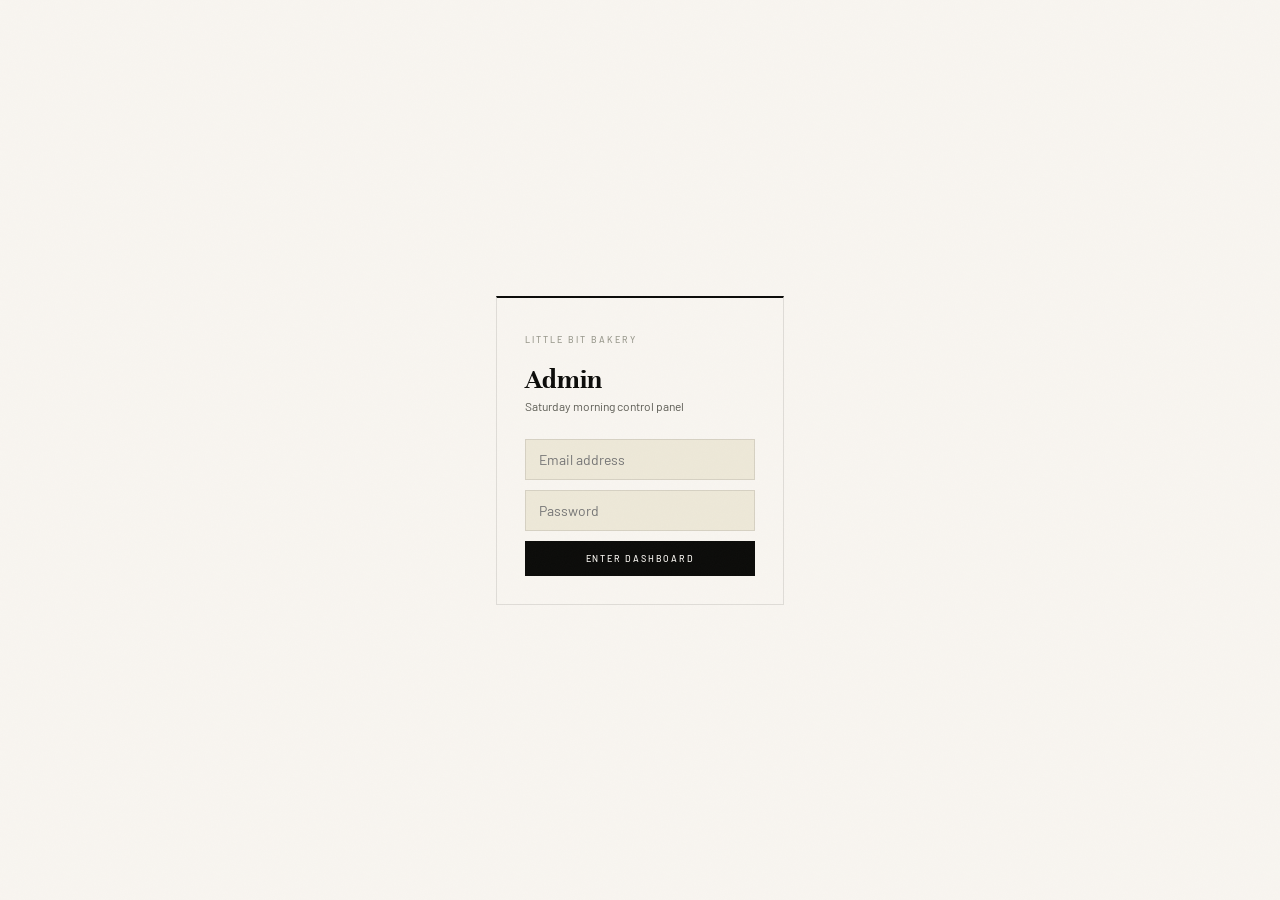
==== commit 0c91514d: "Add files via upload" ====
--- a/admin/index.html
+++ b/admin/index.html
@@ -77,35 +77,27 @@
 <style>
 /* ── TOKENS (mirrors LBB-07) ── */
 :root{
-  --paper:#F9FAFB;
-  --paper-bright:#FFFFFF;
-  --mint:#00f5d4;
-  --mint-soft:rgba(0, 245, 212, 0.08);
-  --ink:#111827;
-  --ink-light:#6B7280;
-  --shadow-sm:0 1px 2px 0 rgba(0, 0, 0, 0.05);
-  --shadow-md:0 4px 6px -1px rgba(0, 0, 0, 0.1), 0 2px 4px -1px rgba(0, 0, 0, 0.06);
-  --shadow-lg:0 10px 15px -3px rgba(0, 0, 0, 0.1), 0 4px 6px -2px rgba(0, 0, 0, 0.05);
-  --glass:rgba(255,255,255,0.7);
-
-  /* preserved legacy tokens for compatibility */
-  --paper2:#F3F4F6;
-  --paper3:#E5E7EB;
-  --ink2:#374151;
-  --ink3:#6B7280;
-  --ink4:#9CA3AF;
-  --sage:#111827;
-  --sage2:#000000;
-  --sage-light:#374151;
-  --sage-bg:#F3F4F6;
-  --rule:rgba(17,24,39,.08);
-  --rule2:rgba(17,24,39,.04);
+  --paper:#F8F5F0;
+  --paper2:#EDE8D8;
+  --paper3:#E2DAC8;
+  --ink:#0C0C0A;
+  --ink2:#2C2C28;
+  --ink3:#5C5C54;
+  --ink4:#9C9C90;
+  --sage:#3D5A2A;
+  --sage2:#354C24;
+  --sage-light:#6A9448;
+  --sage-bg:#EBF2E4;
+  --rule:rgba(12,12,10,.10);
+  --rule2:rgba(12,12,10,.05);
   --sb:220px;
   --topbar:50px;
   --nav:60px;
   --serif:'Unna',serif;
   --std:'Old Standard TT',serif;
   --sans:'Barlow',sans-serif;
+  --card-shadow: 0 4px 20px -4px rgba(0,0,0,0.08);
+  --card-border: 1px solid rgba(12,12,10,0.06);
 }
 
 *{margin:0;padding:0;box-sizing:border-box;-webkit-font-smoothing:antialiased;}
@@ -305,18 +297,10 @@
 
 /* Mobile topbar */
 .mob-bar{
-  height:var(--topbar);
-  padding:0 14px;
-  display:flex;
-  align-items:center;
-  justify-content:space-between;
-  background:var(--glass);
-  backdrop-filter:blur(12px);
-  -webkit-backdrop-filter:blur(12px);
-  position:sticky;
-  top:0;
-  z-index:999;
-  border-bottom:1px solid rgba(0,0,0,0.05);
+  height:var(--topbar);padding:0 14px;
+  display:flex;align-items:center;justify-content:space-between;
+  background:#1A1A18;
+  border-bottom:1px solid rgba(246,242,232,.08);
 }
 .mob-brand{font-family:var(--serif);font-size:15px;font-weight:700;color:var(--paper);}
 .mob-brand em{color:#C2DBB7;font-style:italic;}
@@ -325,17 +309,9 @@
 
 /* Mobile bottom nav */
 .mob-nav{
-  display:flex;
-  position:fixed;
-  bottom:0;left:0;right:0;
-  z-index:999;
-  justify-content:space-around;
-  background:var(--glass);
-  backdrop-filter:blur(12px);
-  -webkit-backdrop-filter:blur(12px);
-  border-top:1px solid rgba(0,0,0,0.05);
-  padding-bottom:calc(8px + env(safe-area-inset-bottom));
-  padding-top:10px;
+  display:flex;border-top:1px solid var(--rule);justify-content:space-around;
+  background:var(--paper);
+  padding:8px 0 max(10px,env(safe-area-inset-bottom));
 }
 .mn-btn{
   display:flex;flex-direction:column;align-items:center;gap:3px;
@@ -572,21 +548,20 @@
 .dh-sec-body.collapsed{display:none;}
 
 /* Drop card — shared frame */
-.dh-card, .card-base{
-  background:var(--paper-bright);
-  border:none;
-  border-radius:20px;
-  box-shadow:var(--shadow-md);
-  padding:24px;
-  transition:all 0.3s cubic-bezier(0.4, 0, 0.2, 1);
+.dh-card{
+  background:#FFF;
+  border:var(--card-border);
+  border-radius:16px;
+  padding:20px;
+  box-shadow:var(--card-shadow);
+  transition:transform .2s cubic-bezier(0.2, 0, 0.2, 1);
   max-width:380px;
   box-sizing:border-box;
   margin-bottom:10px;
 }
-
 .dh-card:hover{
-  box-shadow:var(--shadow-lg);
   transform:translateY(-2px);
+  box-shadow:0 8px 30px -6px rgba(0,0,0,0.12);
 }
 .dh-card-top{
   display:flex;gap:12px;align-items:flex-start;
@@ -1359,16 +1334,6 @@
 }
 .toast.show{opacity:1;transform:translateX(-50%) translateY(0);}
 @media(min-width:768px){.toast{bottom:18px;}}
-
-
-button{
-  border-radius:12px;
-  transition:transform 0.1s ease, background 0.2s ease;
-}
-
-button:active{
-  transform:scale(0.96);
-}
 
 /* ════════════════════════════
    PRINT
@@ -5249,4 +5214,4 @@
 }
 </script>
 </body>
-</html>+</html>
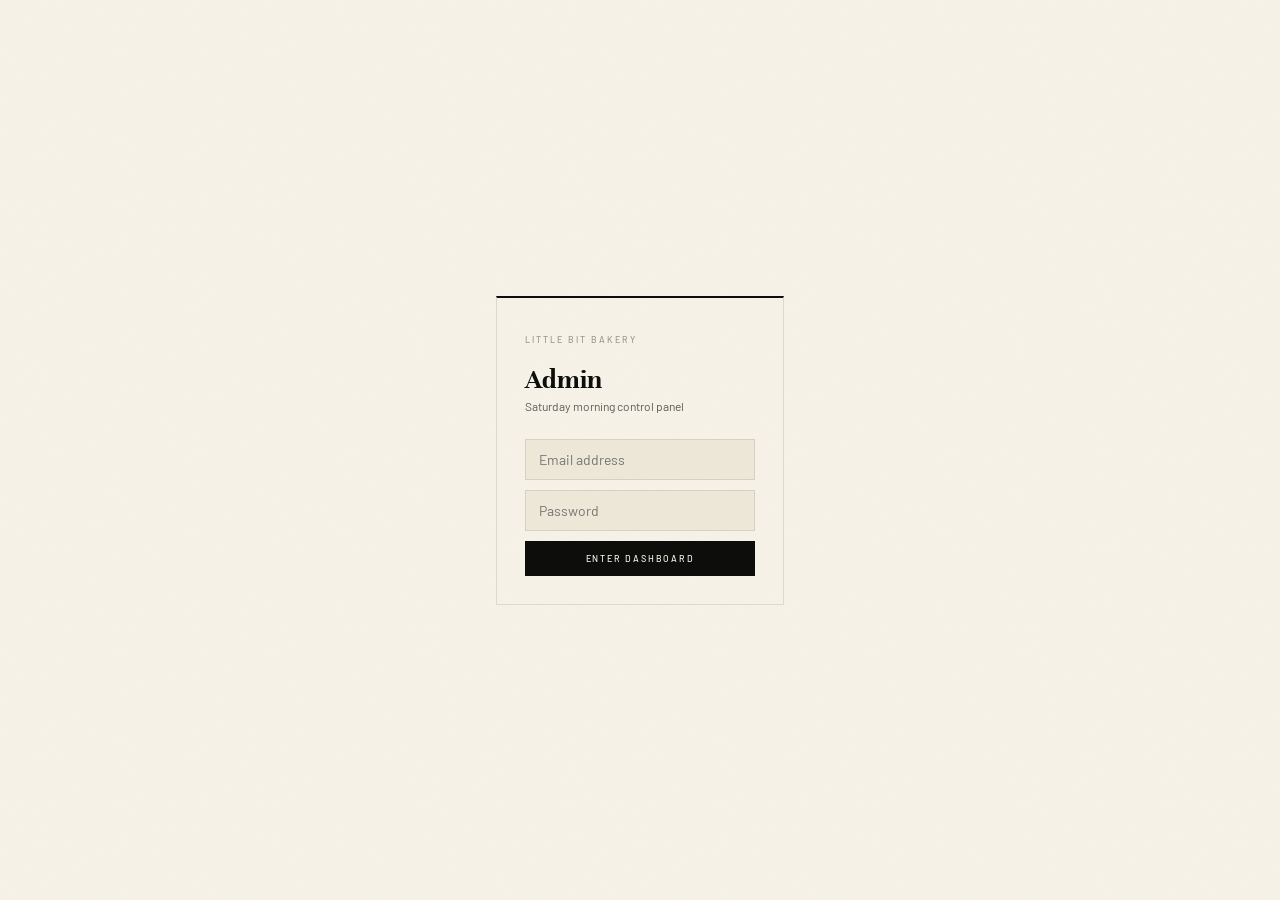
==== commit 044916bd: "Add files via upload" ====
--- a/admin/index.html
+++ b/admin/index.html
@@ -77,14 +77,14 @@
 <style>
 /* ── TOKENS (mirrors LBB-07) ── */
 :root{
-  --paper:#F8F5F0;
+  --paper:#F6F2E8;
   --paper2:#EDE8D8;
   --paper3:#E2DAC8;
   --ink:#0C0C0A;
   --ink2:#2C2C28;
   --ink3:#5C5C54;
   --ink4:#9C9C90;
-  --sage:#3D5A2A;
+  --sage:#4A6832;
   --sage2:#354C24;
   --sage-light:#6A9448;
   --sage-bg:#EBF2E4;
@@ -96,8 +96,6 @@
   --serif:'Unna',serif;
   --std:'Old Standard TT',serif;
   --sans:'Barlow',sans-serif;
-  --card-shadow: 0 4px 20px -4px rgba(0,0,0,0.08);
-  --card-border: 1px solid rgba(12,12,10,0.06);
 }
 
 *{margin:0;padding:0;box-sizing:border-box;-webkit-font-smoothing:antialiased;}
@@ -549,19 +547,13 @@
 
 /* Drop card — shared frame */
 .dh-card{
-  background:#FFF;
-  border:var(--card-border);
-  border-radius:16px;
-  padding:20px;
-  box-shadow:var(--card-shadow);
-  transition:transform .2s cubic-bezier(0.2, 0, 0.2, 1);
+  background:#FDFCF7;
+  border:0.5px solid rgba(12,12,10,0.15);
+  border-radius:12px;
+  padding:16px;
   max-width:380px;
   box-sizing:border-box;
   margin-bottom:10px;
-}
-.dh-card:hover{
-  transform:translateY(-2px);
-  box-shadow:0 8px 30px -6px rgba(0,0,0,0.12);
 }
 .dh-card-top{
   display:flex;gap:12px;align-items:flex-start;
@@ -3098,6 +3090,16 @@
     }
   }
 
+  // Reapply collapsed state after DOM rebuild
+  Object.keys(window._collapsedSections).forEach(id => {
+    if (window._collapsedSections[id]) {
+      const body = document.getElementById(id + '-body');
+      const chev = document.getElementById(id + '-chev');
+      if (body) body.classList.add('collapsed');
+      if (chev) chev.classList.add('collapsed');
+    }
+  });
+
   // Start countdown interval if needed (pre drop)
   if (preDrop && !window._cdInterval) {
     window._cdInterval = setInterval(() => {
@@ -4483,6 +4485,11 @@
     toast('Please fill in valid order open/close times');
     return;
   }
+  
+  // Compute pickupOpenISO and pickupCloseISO from drop date + pickup times
+  const pickupOpenISO = parseDayTime(date, document.getElementById('db-po').value);
+  const pickupCloseISO = parseDayTime(date, document.getElementById('db-pc').value);
+  
   // Compute initial status from ordersOpen time
   let status = 'pre';
   if (ordersOpen) {
@@ -4501,6 +4508,8 @@
       location:document.getElementById('db-loc').value,
       pickupOpen:document.getElementById('db-po').value,
       pickupClose:document.getElementById('db-pc').value,
+      pickupOpenISO,
+      pickupCloseISO,
       inventory:getDropInventory(),
       itemIds:getDropItemIds(),
       createdAt:serverTimestamp(),
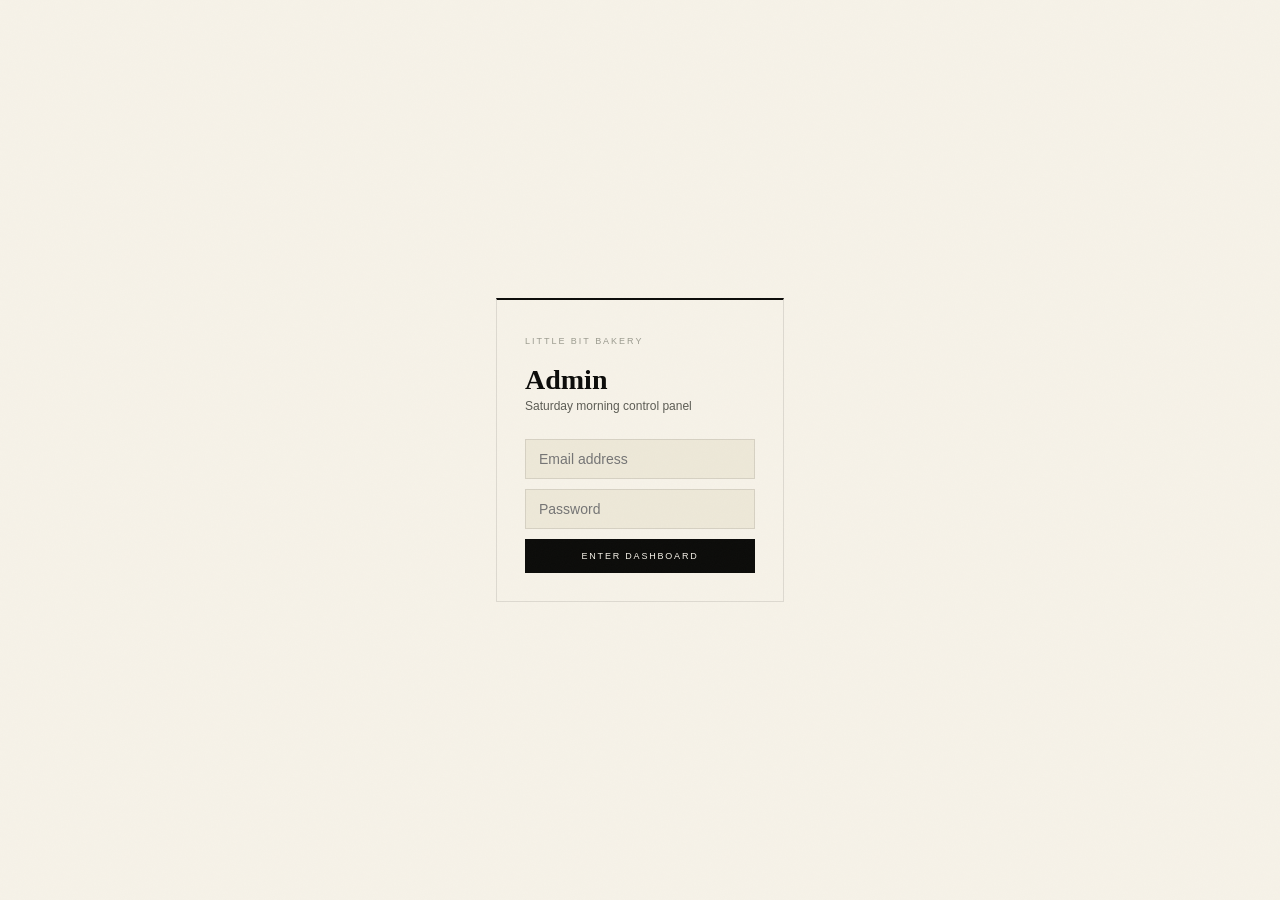
==== commit 409d95ec: "Add files via upload" ====
--- a/admin/index.html
+++ b/admin/index.html
@@ -6,6 +6,10 @@
 <link rel="apple-touch-icon" href="./apron-180.png"/>
 <link rel="manifest" href="./manifest.json"/>
 <meta name="viewport" content="width=device-width,initial-scale=1.0,user-scalable=no"/>
+<meta http-equiv="Content-Security-Policy" content="default-src 'self'; script-src 'self' 'unsafe-inline' https://www.gstatic.com; style-src 'self' 'unsafe-inline' https://fonts.googleapis.com; font-src 'self' https://fonts.gstatic.com; img-src 'self' data: https:; connect-src 'self' https://*.googleapis.com https://*.firebaseio.com wss://*.firebaseio.com https://firebaseinstallations.googleapis.com; frame-src 'none'; frame-ancestors 'none'; object-src 'none'; base-uri 'self'; form-action 'self'; upgrade-insecure-requests;">
+<meta http-equiv="X-Content-Type-Options" content="nosniff">
+<meta http-equiv="Referrer-Policy" content="strict-origin-when-cross-origin">
+<meta http-equiv="Permissions-Policy" content="camera=(), microphone=(), geolocation=(), interest-cohort=()">
 <meta name="theme-color" content="#2D3A24"/>
 <meta name="apple-mobile-web-app-capable" content="yes"/>
 <meta name="apple-mobile-web-app-status-bar-style" content="black-translucent"/>
@@ -602,7 +606,7 @@
 }
 .dh-stat{text-align:center;}
 .dh-stat-val{
-  font-family:var(--serif);font-size:17px;font-weight:700;
+  font-family:var(--sans);font-size:17px;font-weight:700;
   color:var(--ink);line-height:1;
 }
 .dh-stat-lbl{
@@ -816,7 +820,7 @@
 .stat{padding:10px 4px;text-align:center;border-right:1px solid var(--rule);}
 .stat:last-child{border-right:none;}
 .stat-n{
-  font-family:var(--serif);font-size:22px;font-weight:700;
+  font-family:var(--sans);font-size:22px;font-weight:700;
   color:var(--ink);line-height:1;
 }
 .stat-n.sage{color:var(--sage);}
@@ -856,7 +860,7 @@
   flex-shrink:0;gap:6px;
 }
 .dr-rev{
-  font-family:var(--serif);font-size:15px;
+  font-family:var(--sans);font-size:15px;
   font-weight:700;color:var(--sage);
 }
 .dr-acts{display:flex;gap:4px;}
@@ -923,7 +927,7 @@
   display:flex;align-items:center;gap:8px;
 }
 .oc-total{
-  font-family:var(--serif);font-size:16px;
+  font-family:var(--sans);font-size:16px;
   font-weight:700;color:var(--ink);flex:1;
 }
 .oc-method{
@@ -1126,7 +1130,7 @@
 .ins-grid{display:grid;grid-template-columns:1fr 1fr;gap:8px;margin-bottom:4px;}
 .ins-box{background:var(--paper);border:1px solid var(--rule);padding:14px 16px;}
 .ins-val{
-  font-family:var(--serif);font-size:26px;
+  font-family:var(--sans);font-size:26px;
   font-weight:700;color:var(--ink);line-height:1;
 }
 .ins-lbl{
@@ -1179,7 +1183,7 @@
    DROP BUILDER SHEET
 ════════════════════════════ */
 .overlay{
-  position:fixed;inset:0;z-index:500;
+  position:fixed;inset:0;z-index:850;
   background:rgba(12,12,10,.55);
   display:none;align-items:flex-end;justify-content:center;
   transform:translate3d(0,0,0);
@@ -1315,14 +1319,18 @@
   position:fixed;
   bottom:max(74px,env(safe-area-inset-bottom));
   left:50%;transform:translateX(-50%) translateY(8px);
-  -webkit-transform:translateX(-50%) translateY(8px);
-  z-index:8000;background:var(--ink);color:var(--paper);
-  padding:9px 18px;font-size:11px;font-weight:500;letter-spacing:.06em;
-  opacity:0;pointer-events:none;transition:all .22s;white-space:nowrap;
-  border-top:2px solid var(--sage);
-  backface-visibility:hidden;
-  -webkit-backface-visibility:hidden;
-  will-change:transform;
+  z-index:8000;
+  background:var(--paper);
+  color:var(--ink);
+  border:1px solid var(--rule);
+  box-shadow:0 4px 16px rgba(12,12,10,.12);
+  border-radius:12px;
+  padding:12px 20px;
+  font-family:var(--sans);font-size:12px;font-weight:500;
+  letter-spacing:.02em;
+  opacity:0;pointer-events:none;
+  transition:all .28s cubic-bezier(.32,.72,0,1);
+  white-space:nowrap;
 }
 .toast.show{opacity:1;transform:translateX(-50%) translateY(0);}
 @media(min-width:768px){.toast{bottom:18px;}}
@@ -1333,10 +1341,15 @@
 @media print{
   #login,body::before,.sidebar,.mob-bar,.page-topbar,
   .mob-nav,.more-overlay,.overlay,.toast,.bake-actions,
-  .ac-btns,.ocard-actions,.pcard-links{display:none!important;}
-  body{background:#fff;}
+  .ac-btns,.ocard-actions,.pcard-links,
+  #drops-page,#orders-page,#payment-page,#insights-page,
+  #customers-page,#notifs-page,#menu-lib-page,
+  .wu-overlay{display:none!important;}
+  body{background:#fff;padding:0;}
   .page{display:none!important;}
   #prod-page.page{display:block!important;}
+  .scroll{overflow:visible!important;}
+  .main{overflow:visible!important;}
 }
 
 /* ════════════════════════════
@@ -1359,7 +1372,7 @@
 }
 .cs-box{padding:12px 14px;border-right:1px solid var(--rule);text-align:center;}
 .cs-box:last-child{border-right:none;}
-.cs-val{font-family:var(--serif);font-size:22px;font-weight:700;color:var(--ink);line-height:1;}
+.cs-val{font-family:var(--sans);font-size:22px;font-weight:700;color:var(--ink);line-height:1;}
 .cs-lbl{font-size:8px;font-weight:500;letter-spacing:.12em;text-transform:uppercase;color:var(--ink4);margin-top:3px;}
 
 .cust-table{background:var(--paper);border:1px solid var(--rule);}
@@ -1383,7 +1396,7 @@
 .ct-name{font-size:13px;font-weight:600;color:var(--ink);}
 .ct-phone{font-size:11px;color:var(--ink3);margin-top:2px;}
 .ct-num{font-family:var(--serif);font-size:14px;font-weight:700;color:var(--ink2);text-align:center;}
-.ct-rev{font-family:var(--serif);font-size:14px;font-weight:700;color:var(--sage);text-align:right;}
+.ct-rev{font-family:var(--sans);font-size:14px;font-weight:700;color:var(--sage);text-align:right;}
 .ct-badge{
   display:inline-block;font-size:8px;font-weight:500;
   letter-spacing:.08em;text-transform:uppercase;
@@ -1426,7 +1439,7 @@
 }
 .cds{padding:10px 6px;text-align:center;border-right:1px solid var(--rule);}
 .cds:last-child{border-right:none;}
-.cds-val{font-family:var(--serif);font-size:18px;font-weight:700;color:var(--ink);line-height:1;}
+.cds-val{font-family:var(--sans);font-size:18px;font-weight:700;color:var(--ink);line-height:1;}
 .cds-lbl{font-size:8px;font-weight:500;letter-spacing:.1em;text-transform:uppercase;color:var(--ink4);margin-top:3px;}
 .cd-section-lbl{
   font-size:9px;font-weight:500;letter-spacing:.18em;
@@ -1440,7 +1453,7 @@
 .cd-order-row:last-child{border-bottom:none;}
 .cd-order-name{color:var(--ink);font-weight:500;}
 .cd-order-meta{font-size:10px;color:var(--ink3);margin-top:2px;}
-.cd-order-total{font-family:var(--serif);font-size:14px;font-weight:700;color:var(--sage);}
+.cd-order-total{font-family:var(--sans);font-size:14px;font-weight:700;color:var(--sage);}
 .cd-foot{
   padding:12px 18px max(14px,env(safe-area-inset-bottom));
   border-top:1px solid var(--rule);flex-shrink:0;
@@ -1462,7 +1475,7 @@
   padding-top:12px;border-top:1px solid var(--rule);
 }
 .nhcs{text-align:center;}
-.nhcs-val{font-family:var(--serif);font-size:20px;font-weight:700;color:var(--ink);line-height:1;}
+.nhcs-val{font-family:var(--sans);font-size:20px;font-weight:700;color:var(--ink);line-height:1;}
 .nhcs-lbl{font-size:8px;font-weight:500;letter-spacing:.12em;text-transform:uppercase;color:var(--ink4);margin-top:3px;}
 
 /* Blast composer */
@@ -1627,7 +1640,7 @@
 }
 .pps-box{flex:1;padding:12px 14px;border-right:1px solid var(--rule);text-align:center;}
 .pps-box:last-child{border-right:none;}
-.pps-val{font-family:var(--serif);font-size:20px;font-weight:700;color:var(--ink);line-height:1;}
+.pps-val{font-family:var(--sans);font-size:20px;font-weight:700;color:var(--ink);line-height:1;}
 .pps-val.sage{color:var(--sage);}
 .pps-val.soft{color:var(--ink3);}
 .pps-lbl{font-size:8px;font-weight:500;letter-spacing:.12em;text-transform:uppercase;color:var(--ink4);margin-top:3px;}
@@ -1775,7 +1788,7 @@
 .ml-body{flex:1;padding:11px 12px;}
 .ml-name{font-size:13px;font-weight:600;color:var(--ink);}
 .ml-cat{font-size:10px;font-weight:500;letter-spacing:.08em;text-transform:uppercase;color:var(--ink3);margin-top:2px;}
-.ml-price{font-family:var(--serif);font-size:15px;font-weight:700;color:var(--sage);margin-top:4px;}
+.ml-price{font-family:var(--sans);font-size:15px;font-weight:700;color:var(--sage);margin-top:4px;}
 .ml-note{font-size:11px;font-weight:300;color:var(--ink3);margin-top:3px;}
 .ml-actions{
   display:flex;flex-direction:column;
@@ -1895,7 +1908,7 @@
    WALKUP MODAL
 ════════════════════════════ */
 .walkup-overlay{
-  position:fixed;inset:0;z-index:800;
+  position:fixed;inset:0;z-index:850;
   background:var(--paper);
   display:none;flex-direction:column;
   overflow:hidden;
@@ -1991,7 +2004,7 @@
 }
 .wu-item-avail.sold{color:#7A1A1A;}
 .wu-item-price{
-  font-family:var(--serif);font-size:14px;font-weight:700;
+  font-family:var(--sans);font-size:14px;font-weight:700;
   color:var(--ink2);flex-shrink:0;
 }
 .wu-qty-ctrl{
@@ -2028,7 +2041,7 @@
 }
 .wu-total-lbl{font-size:12px;font-weight:500;color:var(--ink3);letter-spacing:.04em;}
 .wu-total-val{
-  font-family:var(--serif);font-size:24px;font-weight:700;
+  font-family:var(--sans);font-size:24px;font-weight:700;
   color:var(--ink);
 }
 .wu-tip-row{
@@ -2855,20 +2868,27 @@
   unsubDrops = onSnapshot(dQuery, snap => {
     const all = snap.docs.map(d => ({firestoreId: d.id, ...d.data()}));
     drafts = all.filter(d => d.status === 'draft');
-    drops  = all.filter(d => d.status === 'live' || d.status === 'pre');
+    drops  = all.filter(d => (d.status === 'live' || d.status === 'pre') && d.status !== 'closed');
+    // Populate pastDrops from Firestore — drops with status 'closed' or derived closed
+    pastDrops = all.filter(d => {
+      if (d.status === 'draft') return false;
+      if (d.status === 'closed') return true;
+      const s = getDropStatus(d);
+      return s === 'closed';
+    });
     renderDropsPage();
     const activePage = document.querySelector('.page.active');
     if (activePage && activePage.id === 'prod-page') renderProd();
   }, err => {
     console.warn('Drops listener error:', err);
-    drops = []; drafts = [];
+    drops = []; drafts = []; pastDrops = [];
     renderDropsPage();
     const activePage2 = document.querySelector('.page.active');
     if (activePage2 && activePage2.id === 'prod-page') renderProd();
   });
 
   // Subscribers — real-time
-  const sQuery = query(collection(db, 'subscribers'), orderBy('joinedAt', 'desc'));
+  const sQuery = query(collection(db, 'subscribers'), orderBy('createdAt', 'desc'));
   unsubSubscribers = onSnapshot(sQuery, snap => {
     subscribers = snap.docs.map(d => {
       const data = d.data();
@@ -2877,8 +2897,8 @@
         name:  data.name || '',
         phone: data.phone || '',
         email: data.email || '',
-        since: data.joinedAt?.toDate
-                 ? data.joinedAt.toDate().toLocaleDateString('en-US',{month:'short',year:'numeric'})
+        since: data.createdAt?.toDate
+                 ? data.createdAt.toDate().toLocaleDateString('en-US',{month:'short',year:'numeric'})
                  : '',
         preorder: data.preorder || false,
       };
@@ -2918,12 +2938,7 @@
 }
 
 // Past drops — kept as static reference data (real history not in Firestore yet)
-const pastDrops = [
-  {id:'h1', name:'Little Bit Porch Bakery 4/18', date:'Apr 18', dropped:'Apr 12', orders:34, rev:612},
-  {id:'h2', name:'Easter Cinnamon Roll Sunday',  date:'Mar 29', dropped:'Mar 23', orders:28, rev:420},
-  {id:'h3', name:'Little Bit Porch Bakery 3/21', date:'Mar 21', dropped:'Mar 15', orders:31, rev:558},
-  {id:'h4', name:'Little Bit Porch Bakery 3/7',  date:'Mar 7',  dropped:'Mar 1',  orders:26, rev:490},
-];
+let pastDrops = [];
 
 // ── FIRESTORE ORDER ACTIONS ──
 async function updateOrderStatus(order, newStatus) {
@@ -2971,6 +2986,32 @@
 
   // Default: live (orders open, inventory available)
   return 'live';
+}
+
+// ── XSS SANITIZATION ──────────────────────────────
+function esc(v) {
+  if (v === null || v === undefined) return '';
+  return String(v)
+    .replace(/&/g, '&amp;')
+    .replace(/</g, '&lt;')
+    .replace(/>/g, '&gt;')
+    .replace(/"/g, '&quot;')
+    .replace(/'/g, '&#39;');
+}
+function escAttr(v) {
+  return esc(v).replace(/\\/g, '\\\\').replace(/\n/g, ' ').replace(/\r/g, '');
+}
+function copyShortId(id, btnEl) {
+  if (!id) return;
+  navigator.clipboard.writeText(id).then(() => {
+    if (btnEl) {
+      const original = btnEl.textContent;
+      btnEl.textContent = 'Copied';
+      setTimeout(() => { btnEl.textContent = original; }, 1200);
+    }
+  }).catch(err => {
+    console.error('Clipboard write failed:', err);
+  });
 }
 
 // ── NAVIGATION ──
@@ -3002,6 +3043,7 @@
   if (tt) tt.textContent = titles[page] || page;
   const sc = document.querySelector('.scroll');
   if (sc) sc.scrollTop = 0;
+  window.scrollTo(0, 0);
 
   if (page === 'orders')    renderOrders();
   if (page === 'prod')      renderProd();
@@ -3051,15 +3093,15 @@
     if (liveTitle) liveTitle.innerHTML = 'Live &middot; 1';
     if (liveBody) {
       liveBody.innerHTML = '';
-      liveBody.appendChild(renderDropCard(liveDrop, 'live'));
-      liveBody.appendChild(renderActionBar(liveDrop, 'live'));
+      liveBody.innerHTML = renderDropCard(liveDrop, 'live');
+      liveBody.innerHTML += renderActionBar(liveDrop, 'live').outerHTML;
     }
   } else if (preDrop) {
     if (liveTitle) liveTitle.innerHTML = 'Live &middot; 1';
     if (liveBody) {
       liveBody.innerHTML = '';
-      liveBody.appendChild(renderDropCard(preDrop, 'pre'));
-      liveBody.appendChild(renderActionBar(preDrop, 'pre'));
+      liveBody.innerHTML = renderDropCard(preDrop, 'pre');
+      liveBody.innerHTML += renderActionBar(preDrop, 'pre').outerHTML;
     }
   } else {
     if (liveTitle) liveTitle.innerHTML = 'Live &middot; 0';
@@ -3210,7 +3252,7 @@
 
 function renderDropCard(drop, variant) {
   const thumbPh = `<div class="dh-card-thumb-ph"><svg width="18" height="18" viewBox="0 0 24 24" fill="none" stroke="currentColor" stroke-width="1.2" style="opacity:.2"><rect x="3" y="3" width="18" height="18" rx="1"/><circle cx="8.5" cy="8.5" r="1.5"/><path d="M21 15l-5-5L5 21"/></svg></div>`;
-  const coverImg = drop.cover ? `<img src="${drop.cover}" onload="this.classList.add('loaded')"/>` : '';
+  const coverImg = drop.cover ? `<img src="${escAttr(drop.cover)}" onload="this.classList.add('loaded')"/>` : '';
   const dateStr  = formatDropDate(drop);
   const loc      = drop.location || '';
 
@@ -3250,7 +3292,7 @@
           <div class="dh-badge past">Past</div>
           <div class="dh-drop-name">${drop.name || 'Untitled'}</div>
           ${dateStr ? `<div class="dh-drop-meta">📅 ${dateStr}</div>` : ''}
-          ${loc ? `<div class="dh-drop-meta">📍 ${loc}</div>` : ''}
+          ${loc ? `<div class="dh-drop-meta">📍 ${esc(loc)}</div>` : ''}
         </div>
       </div>
       ${renderDropStatRow(overrideStats)}
@@ -3275,7 +3317,7 @@
           <div class="dh-badge scheduled">🕐 Scheduled</div>
           <div class="dh-drop-name">${drop.name || 'Upcoming Drop'}</div>
           ${dateStr ? `<div class="dh-drop-meta">📅 ${dateStr}</div>` : ''}
-          ${loc ? `<div class="dh-drop-meta">📍 ${loc}</div>` : ''}
+          ${loc ? `<div class="dh-drop-meta">📍 ${esc(loc)}</div>` : ''}
         </div>
       </div>
       <div class="dh-divider"></div>
@@ -3299,7 +3341,7 @@
         ${badge}
         <div class="dh-drop-name">${drop.name || 'Current Drop'}</div>
         ${dateStr ? `<div class="dh-drop-meta">📅 ${dateStr}</div>` : ''}
-        ${loc ? `<div class="dh-drop-meta">📍 ${loc}</div>` : ''}
+        ${loc ? `<div class="dh-drop-meta">📍 ${esc(loc)}</div>` : ''}
       </div>
     </div>
     ${renderDropStatRow(stats)}
@@ -3330,6 +3372,7 @@
       <div class="dh-dots-menu">
         <button class="dh-dots-item" onclick="editDraft('${fid}')">Edit drop</button>
         ${!isLiveClosed ? `<button class="dh-dots-item" onclick="closeOrdersEarly('${fid}')">Close orders early</button>` : ''}
+        <button class="dh-dots-item" onclick="endDrop('${fid}')">End drop</button>
         <button class="dh-dots-item danger" onclick="cancelDrop('${fid}')">Cancel drop</button>
       </div>`;
   }
@@ -3384,6 +3427,24 @@
   }
 }
 
+async function endDrop(firestoreId) {
+  if (!firestoreId) { toast('Cannot end unsaved drop'); return; }
+  if (!confirm('End this drop? It will be marked as closed and moved to Past Drops.')) return;
+  try {
+    const { doc, updateDoc } = fb();
+    await updateDoc(doc(fdb(), 'drops', firestoreId), {
+      status: 'closed',
+      ordersClose: new Date().toISOString(),
+      pickupCloseISO: new Date().toISOString()
+    });
+    toast('Drop ended ✓');
+    renderDropsPage();
+  } catch(e) {
+    console.error('endDrop error:', e);
+    toast('Failed to end drop: ' + (e.message || e.code || 'unknown error'));
+  }
+}
+
 // Section collapse toggle
 window._collapsedSections = {};
 function toggleSectionCollapse(sectionId) {
@@ -3472,32 +3533,44 @@
     if (!o.chk) o.chk = {};
     const items = o.items.map(i => `
       <div class="oi">
-        <div class="oi-check${o.chk[i.id]?' chk':''}" onclick="toggleItem('${o.id||o.firestoreId}','${i.id}')">
+        <div class="oi-check${o.chk[i.id]?' chk':''}" onclick="toggleItem('${escAttr(o.id||o.firestoreId)}','${escAttr(i.id)}')">
           ${o.chk[i.id]?'<svg width="9" height="9" viewBox="0 0 9 9" fill="none" stroke="#fff" stroke-width="2"><polyline points="1.5,4.5 3.5,6.5 7.5,2"/></svg>':''}
         </div>
-        <div class="oi-name">${i.name}</div>
+        <div class="oi-name">${esc(i.name)}</div>
         <div class="oi-qty">×${i.qty}</div>
       </div>`).join('');
     let acts = '';
     if (o.status !== 'done') {
       acts = o.status === 'packed'
-        ? `<div class="ocard-actions"><button class="btn dark" onclick="markDone('${o.id||o.firestoreId}')">✓ Handed Off</button><button class="btn" onclick="toast('Note saved')">Note</button></div>`
-        : `<div class="ocard-actions"><button class="btn sage" onclick="markPacked('${o.id||o.firestoreId}')">✓ Mark Packed</button><button class="btn" onclick="toast('Note saved')">Note</button></div>`;
+        ? `<div class="ocard-actions"><button class="btn dark" onclick="markDone('${escAttr(o.id||o.firestoreId)}')">✓ Handed Off</button><button class="btn" onclick="toast('Note saved')">Note</button></div>`
+        : `<div class="ocard-actions"><button class="btn sage" onclick="markPacked('${escAttr(o.id||o.firestoreId)}')">✓ Mark Packed</button><button class="btn" onclick="toast('Note saved')">Note</button></div>`;
     }
     const payMap   = {confirmed:'✓ Paid', paid:'Verify', pending:'Unpaid', flagged:'⚠ Flagged'};
     const payClass = o.pay==='confirmed'?' ok': o.pay==='flagged'?' bad': o.pay==='pending'?' pend':'';
-    return `<div class="ocard" id="oc-${o.id||o.firestoreId}">
+    const oid = o.id||o.firestoreId;
+    // Status pill — special highlight for awaiting_payment
+    let statusPill = '';
+    if (o.status === 'awaiting_payment') {
+      statusPill = `<span class="status-pill awaiting" style="background:#FFF4D6;color:#8B6F00;border:1px solid #E5C76B;padding:2px 8px;border-radius:10px;font-size:10px;font-family:var(--sans);letter-spacing:.04em;text-transform:uppercase;">Awaiting Payment</span>`;
+    } else {
+      statusPill = `<span class="tag${o.status==='packed'?' packed':o.status==='done'?' done':''}">${esc(o.status.charAt(0).toUpperCase()+o.status.slice(1))}</span>`;
+    }
+    // Copyable shortId
+    const shortIdBtn = o.shortId
+      ? `<button class="shortid-copy" onclick="copyShortId('${escAttr(o.shortId)}', this)" style="font-family:var(--mono,monospace);font-size:11px;background:var(--paper2);border:1px solid var(--rule);padding:3px 8px;border-radius:4px;cursor:pointer;">${esc(o.shortId)}</button>`
+      : '';
+    return `<div class="ocard" id="oc-${escAttr(oid)}">
       <div class="ocard-head">
-        <div><div class="oc-name">${o.name}</div><div class="oc-id">${o.id||o.firestoreId}</div></div>
+        <div><div class="oc-name">${esc(o.customerName||o.name||'')}</div><div class="oc-id">${esc(oid)}</div>${shortIdBtn}</div>
         <div class="oc-right">
-          <span class="tag${o.status==='packed'?' packed':o.status==='done'?' done':''}">${o.status.charAt(0).toUpperCase()+o.status.slice(1)}</span>
-          <div class="oc-time">${o.time||''}</div>
+          ${statusPill}
+          <div class="oc-time">${esc(o.time||'')}</div>
         </div>
       </div>
       <div class="ocard-items">${items}</div>
       <div class="ocard-foot">
         <span class="oc-total">$${o.total}</span>
-        <span class="oc-method">${(o.method||'').charAt(0).toUpperCase()+(o.method||'').slice(1)}</span>
+        <span class="oc-method">${esc((o.method||'').charAt(0).toUpperCase()+(o.method||'').slice(1))}</span>
         <span class="oc-paystatus${payClass}">${payMap[o.pay]||''}</span>
       </div>
       ${acts}
@@ -3639,7 +3712,7 @@
       html += `
         <div class="prep-item" id="prep-item-${m.id}">
           <div class="prep-row-top">
-            <div class="prep-item-name">${m.name}</div>
+            <div class="prep-item-name">${esc(m.name)}</div>
             <div class="prep-baked-label${complete?' complete':''}" id="prep-label-${m.id}">${prog} / ${ttb} baked</div>
             <div class="prep-controls">
               <button class="prep-btn" id="prep-dec-${m.id}"
@@ -3865,43 +3938,62 @@
   renderPayment(); toast('Payment flagged');
 }
 
+function confirmPayment(orderId) {
+  if (!orderId) return;
+  _db.collection('orders').doc(orderId).update({
+    status: 'pending',
+    pay: 'confirmed',
+    paymentConfirmedAt: firebase.firestore.FieldValue.serverTimestamp()
+  }).catch(err => {
+    console.error('confirmPayment failed:', err);
+    alert('Could not confirm payment — try again');
+  });
+}
+
 function renderPayment() {
   updateBadges();
+  // Priority: awaiting_payment orders (needs Venmo reconciliation first)
+  const awaiting = orders.filter(o => o.status === 'awaiting_payment' && o.pay === 'pending');
   const conf = orders.filter(o=>o.pay==='confirmed');
   const paid = orders.filter(o=>o.pay==='paid');
-  const pend = orders.filter(o=>o.pay==='pending');
+  const pend = orders.filter(o=>o.pay==='pending' && o.status !== 'awaiting_payment' && o.status !== 'abandoned');
   const flag = orders.filter(o=>o.pay==='flagged');
   const rev  = conf.reduce((a,o)=>a+o.total,0);
-  const unv  = paid.reduce((a,o)=>a+o.total,0);
   const ov   = document.getElementById('pay-overview');
   if (ov) ov.innerHTML=`
     <div class="pay-row"><span class="pay-lbl">Confirmed Revenue</span><span class="pay-val sage">$${rev}</span></div>
-    <div class="pay-row"><span class="pay-lbl">Paid — Needs Verification</span><span class="pay-val">$${unv} · ${paid.length} order${paid.length===1?'':'s'}</span></div>
-    <div class="pay-row"><span class="pay-lbl">Awaiting Payment</span><span class="pay-val soft">${pend.length} order${pend.length===1?'':'s'}</span></div>
+    <div class="pay-row"><span class="pay-lbl">Awaiting Payment</span><span class="pay-val" style="color:#8B6F00;">${awaiting.length} order${awaiting.length===1?'':'s'}</span></div>
+    <div class="pay-row"><span class="pay-lbl">Pending Verification</span><span class="pay-val soft">${pend.length} order${pend.length===1?'':'s'}</span></div>
     <div class="pay-row"><span class="pay-lbl">Flagged</span><span class="pay-val soft">${flag.length}</span></div>`;
-  const toShow=[...pend,...paid,...flag];
+  const toShow=[...awaiting,...pend,...paid,...flag];
   const pl=document.getElementById('pay-list');
   if(!pl) return;
   if(!toShow.length){pl.innerHTML=`<div class="empty"><div class="empty-glyph">✓</div><div class="empty-text">All payments verified.</div></div>`;return;}
   pl.innerHTML=toShow.map(o=>{
-    const vl=`venmo://paycharge?txn=pay&recipients=littlebitcakes&amount=${o.total}&note=${encodeURIComponent(o.id||o.firestoreId)}`;
-    const isP=o.pay==='pending',isF=o.pay==='flagged';
     const oid=o.id||o.firestoreId;
+    const isAwaiting = o.status === 'awaiting_payment';
+    const isP=o.pay==='pending', isF=o.pay==='flagged';
+    const shortIdBtn = o.shortId
+      ? `<button class="shortid-copy" onclick="copyShortId('${escAttr(o.shortId)}', this)" style="font-family:var(--mono,monospace);font-size:11px;background:var(--paper2);border:1px solid var(--rule);padding:3px 8px;border-radius:4px;cursor:pointer;margin-top:4px;">${esc(o.shortId)}</button>`
+      : '';
     return`<div class="pcard">
       <div class="pcard-head">
-        <div><div class="pcard-name">${o.name}</div><div class="pcard-id">${oid} · ${o.time||''}</div></div>
+        <div>
+          <div class="pcard-name">${esc(o.customerName||o.name||'')}</div>
+          <div class="pcard-id">${esc(oid)} · ${esc(o.time||'')}</div>
+          ${shortIdBtn}
+        </div>
         <div class="pcard-amount">$${o.total}</div>
       </div>
       <div class="pcard-body">
-        <div class="pcard-row"><span class="pcr-lbl">Status</span><span class="pcr-val">${isP?'Awaiting payment':isF?'Flagged — needs review':'Paid — verify in Venmo / Zelle'}</span></div>
-        <div class="pcard-row"><span class="pcr-lbl">Method</span><span class="pcr-val">${(o.method||'').charAt(0).toUpperCase()+(o.method||'').slice(1)}</span></div>
-        <div class="pcard-row"><span class="pcr-lbl">Items</span><span class="pcr-val">${o.items.map(i=>i.name).join(', ')}</span></div>
+        <div class="pcard-row"><span class="pcr-lbl">Status</span><span class="pcr-val">${isAwaiting?'<span style="color:#8B6F00;font-weight:500;">Awaiting payment</span>':isF?'Flagged — needs review':'Pending verification'}</span></div>
+        <div class="pcard-row"><span class="pcr-lbl">Method</span><span class="pcr-val">${esc((o.method||'').charAt(0).toUpperCase()+(o.method||'').slice(1))}</span></div>
+        <div class="pcard-row"><span class="pcr-lbl">Items</span><span class="pcr-val">${esc(o.items.map(i=>i.name).join(', '))}</span></div>
       </div>
       <div class="pcard-links">
-        ${o.method==='venmo'||isP?`<a class="pay-link" href="${vl}">Venmo Request $${o.total}</a>`:''}
-        ${o.method==='zelle'||isP?`<button class="pay-link" onclick="navigator.clipboard.writeText('littlebitbakery@gmail.com').then(()=>toast('Zelle email copied'))">Copy Zelle Email</button>`:''}
-        <button class="pay-link confirm" onclick="confirmPay('${oid}')">✓ Confirm Paid</button>
-        <button class="pay-link flag"    onclick="flagPay('${oid}')">⚠ Flag</button>
+        ${isAwaiting?`<button class="pay-link confirm" onclick="confirmPayment('${escAttr(oid)}')">✓ Confirm Payment</button>`:''}
+        ${!isAwaiting?`<button class="pay-link confirm" onclick="confirmPay('${escAttr(oid)}')">✓ Confirm Paid</button>`:''}
+        <button class="pay-link flag" onclick="flagPay('${escAttr(oid)}')">⚠ Flag</button>
       </div>
     </div>`;
   }).join('');
@@ -3992,16 +4084,16 @@
       ? (c.orders[0].time || '—')
       : '—';
     const isNew = c.since && (new Date(c.since) > new Date(thirtyDaysAgo));
-    return`<div class="ct-row" onclick="openCustDrawer('${c.name.replace(/'/g,"\\'")}')">
+    return`<div class="ct-row" onclick="openCustDrawer('${escAttr(c.name)}')">
       <div>
         <div style="display:flex;align-items:center;gap:6px;flex-wrap:wrap;">
-          <div class="ct-name">${c.name}</div>
+          <div class="ct-name">${esc(c.name)}</div>
           ${isNew?'<span class="cust-new-badge">New</span>':''}
         </div>
-        <div class="ct-phone">${c.phone||'—'} · ${c.email||'—'}</div>
+        <div class="ct-phone">${esc(c.phone||'—')} · ${esc(c.email||'—')}</div>
         ${c.subscribed?`<span class="cust-sub-pill"><svg viewBox="0 0 9 9"><polyline points="1.5,4.5 3.5,6.5 7.5,2"/></svg>Subscribed</span>`:''}
       </div>
-      <div class="ct-last-order desktop-only">${lastOrderDate}</div>
+      <div class="ct-last-order desktop-only">${esc(lastOrderDate)}</div>
       <div class="ct-spent desktop-only">$${c.total.toFixed(2)}</div>
       <div class="ct-num">${c.orders.length}</div>
     </div>`;
@@ -4032,8 +4124,8 @@
     ?currentCust.orders.map(o=>`
       <div class="cd-order-row">
         <div>
-          <div class="cd-order-name">${o.items.map(i=>i.name).join(', ')}</div>
-          <div class="cd-order-meta">${o.id||o.firestoreId} · ${o.time||''} · ${o.method||''}</div>
+          <div class="cd-order-name">${esc(o.items.map(i=>i.name).join(', '))}</div>
+          <div class="cd-order-meta">${esc(o.id||o.firestoreId)} · ${esc(o.time||'')} · ${esc(o.method||'')}</div>
         </div>
         <div class="cd-order-total">$${o.total}</div>
       </div>`).join('')
@@ -4125,8 +4217,8 @@
   const sr=document.getElementById('sub-rows');
   if(sr) sr.innerHTML=subscribers.map(s=>`
     <div class="sl-row">
-      <div><div class="sl-name">${s.name}</div><div class="sl-phone">${s.phone}</div></div>
-      <div class="sl-since">${s.since}</div>
+      <div><div class="sl-name">${esc(s.name)}</div><div class="sl-phone">${esc(s.phone)}</div></div>
+      <div class="sl-since">${esc(s.since||'')}</div>
       <div class="sl-status">${s.preorder?'✓ Preorder':'Subscribed'}</div>
     </div>`).join('');
 }
@@ -4209,7 +4301,8 @@
     const daysUntilSat = day === 6 ? 7 : (6 - day); // if today is Sat, go to NEXT Sat
     const sat = new Date(d);
     sat.setDate(d.getDate() + daysUntilSat);
-    const dropDateStr = sat.toISOString().split('T')[0];
+   const pad = n => String(n).padStart(2,'0');
+   const dropDateStr = sat.getFullYear() + '-' + pad(sat.getMonth()+1) + '-' + pad(sat.getDate());
     document.getElementById('db-date').value = dropDateStr;
     document.getElementById('db-name').value = '';
     document.getElementById('db-loc').value  = '9639 Nightfall Dr, Frisco, TX';
@@ -4352,25 +4445,25 @@
 
 function _buildMenuRow(m, i, checked){
   return `
-  <div class="mir" id="mir-${m.id}" style="${checked ? '' : 'opacity:.45;'}">
+  <div class="mir" id="mir-${escAttr(m.id)}" style="${checked ? '' : 'opacity:.45;'}">
     <label style="display:flex;align-items:center;gap:6px;cursor:pointer;margin-right:6px;">
-      <input type="checkbox" id="chk-${m.id}" ${checked ? 'checked' : ''}
-        onchange="toggleBuilderItem('${m.id}')"
+      <input type="checkbox" id="chk-${escAttr(m.id)}" ${checked ? 'checked' : ''}
+        onchange="toggleBuilderItem('${escAttr(m.id)}')"
         style="width:16px;height:16px;accent-color:var(--sage);cursor:pointer;"/>
     </label>
     <div style="display:flex;align-items:center;gap:8px;flex:1;">
       ${m.photo
-        ? `<img src="${m.photo}" style="width:36px;height:36px;object-fit:cover;border:1px solid var(--rule);flex-shrink:0;"/>`
+        ? `<img src="${escAttr(m.photo)}" style="width:36px;height:36px;object-fit:cover;border:1px solid var(--rule);flex-shrink:0;"/>`
         : `<div style="width:36px;height:36px;background:var(--paper3);border:1px solid var(--rule);flex-shrink:0;display:flex;align-items:center;justify-content:center;"><svg width="12" height="12" viewBox="0 0 24 24" fill="none" stroke="currentColor" stroke-width="1.5" style="opacity:.3"><rect x="3" y="3" width="18" height="18" rx="1"/><circle cx="8.5" cy="8.5" r="1.5"/><path d="M21 15l-5-5L5 21"/></svg></div>`
       }
       <div class="mir-info">
-        <div class="mir-name">${m.name}</div>
-        <div class="mir-sub">${m.cat} · $${m.price}</div>
+        <div class="mir-name">${esc(m.name)}</div>
+        <div class="mir-sub">${esc(m.cat)} · $${m.price}</div>
       </div>
     </div>
-    <div class="mir-inv" id="mir-inv-${m.id}" style="${checked ? '' : 'pointer-events:none;'}">
+    <div class="mir-inv" id="mir-inv-${escAttr(m.id)}" style="${checked ? '' : 'pointer-events:none;'}">
       <button class="mir-btn" onclick="adjInv(${i},-1)">−</button>
-      <span class="mir-count" id="mir-count-${m.id}">${builderInv[m.id]||0}</span>
+      <span class="mir-count" id="mir-count-${escAttr(m.id)}">${builderInv[m.id]||0}</span>
       <button class="mir-btn" onclick="adjInv(${i},+1)">+</button>
     </div>
   </div>`;
@@ -4449,6 +4542,12 @@
 async function saveDraft(){
   const name=document.getElementById('db-name').value||'Untitled Drop';
   const date=document.getElementById('db-date').value||'TBD';
+  // Embed item details in drop
+  const itemDetails = {};
+  getDropItemIds().forEach(id => {
+    const mi = menuLibrary.find(m => m.id === id);
+    if(mi) itemDetails[id] = { name: mi.name, price: mi.price, cat: mi.cat || 'Other' };
+  });
   const newDraft={
     name,date,
     ordersOpen:'TBD',cover:'',status:'draft',
@@ -4457,6 +4556,7 @@
     pickupClose:document.getElementById('db-pc').value,
     inventory:getDropInventory(),
     itemIds:getDropItemIds(),
+    itemDetails,
   };
   try {
     const {collection,addDoc,serverTimestamp}=fb();
@@ -4501,6 +4601,12 @@
 
   try {
     const {collection,addDoc,serverTimestamp}=fb();
+    // Embed item details in drop so storefront can render without menuItems collection
+    const itemDetails = {};
+    getDropItemIds().forEach(id => {
+      const mi = menuLibrary.find(m => m.id === id);
+      if(mi) itemDetails[id] = { name: mi.name, price: mi.price, cat: mi.cat || 'Other' };
+    });
     await addDoc(collection(fdb(),'drops'),{
       name,date,status,
       ordersOpen,
@@ -4512,6 +4618,7 @@
       pickupCloseISO,
       inventory:getDropInventory(),
       itemIds:getDropItemIds(),
+      itemDetails,
       createdAt:serverTimestamp(),
     });
     toast('Drop scheduled ☁');
@@ -4583,24 +4690,24 @@
   if (!grid) return;
 
   grid.innerHTML = filtered.map(m => `
-    <div class="ml-item" id="ml-${m.id}">
-      <div class="ml-photo" onclick="openItemEditor('${m.id}')">
+    <div class="ml-item" id="ml-${escAttr(m.id)}">
+      <div class="ml-photo" onclick="openItemEditor('${escAttr(m.id)}')">
         ${m.photo
-          ? `<img src="${m.photo}" onload="this.classList.add('loaded')"/>`
+          ? `<img src="${escAttr(m.photo)}" onload="this.classList.add('loaded')"/>`
           : `<div class="ml-photo-ph">
                <svg width="20" height="20" viewBox="0 0 24 24" fill="none" stroke="currentColor" stroke-width="1.2" style="opacity:.2"><rect x="3" y="3" width="18" height="18" rx="1"/><circle cx="8.5" cy="8.5" r="1.5"/><path d="M21 15l-5-5L5 21"/></svg>
              </div>`
         }
-        <button class="ml-photo-add" onclick="event.stopPropagation();triggerPhotoFor('${m.id}')">&#128247;</button>
+        <button class="ml-photo-add" onclick="event.stopPropagation();triggerPhotoFor('${escAttr(m.id)}')">&#128247;</button>
       </div>
       <div class="ml-body">
-        <div class="ml-name">${m.name}</div>
-        <div class="ml-cat">${m.cat}</div>
+        <div class="ml-name">${esc(m.name)}</div>
+        <div class="ml-cat">${esc(m.cat)}</div>
         <div class="ml-price">$${m.price}</div>
-        ${m.note ? `<div class="ml-note">${m.note}</div>` : ''}
+        ${m.note ? `<div class="ml-note">${esc(m.note)}</div>` : ''}
       </div>
       <div class="ml-actions">
-        <button class="ml-act" onclick="openItemEditor('${m.id}')">Edit</button>
+        <button class="ml-act" onclick="openItemEditor('${escAttr(m.id)}')">Edit</button>
         <button class="ml-act danger" onclick="deleteMenuItem('${m.id}')">Remove</button>
       </div>
     </div>
@@ -4846,21 +4953,21 @@
     const qty = _walkupQtys[item.id] || 0;
     const dropIdStr = drop.firestoreId ? "'" + drop.firestoreId + "'" : 'null';
     return `
-      <div class="wu-item-row${isSoldOut ? ' sold-out' : ''}" id="wu-row-${item.id}">
+      <div class="wu-item-row${isSoldOut ? ' sold-out' : ''}" id="wu-row-${escAttr(item.id)}">
         <div class="wu-item-info">
-          <div class="wu-item-name">${item.name}</div>
-          <div class="wu-item-avail${isSoldOut ? ' sold' : ''}" id="wu-avail-${item.id}">
+          <div class="wu-item-name">${esc(item.name)}</div>
+          <div class="wu-item-avail${isSoldOut ? ' sold' : ''}" id="wu-avail-${escAttr(item.id)}">
             ${isSoldOut ? 'Sold out' : avail + ' left'}
           </div>
         </div>
         <div class="wu-item-price">$${item.price}</div>
         <div class="wu-qty-ctrl">
-          <button class="wu-qty-btn" id="wu-dec-${item.id}"
-            onclick="walkupAdjQty('${item.id}',${dropIdStr},-1)"
+          <button class="wu-qty-btn" id="wu-dec-${escAttr(item.id)}"
+            onclick="walkupAdjQty('${escAttr(item.id)}',${dropIdStr},-1)"
             ${qty <= 0 ? 'disabled' : ''}>&#8722;</button>
-          <div class="wu-qty-n" id="wu-qty-${item.id}">${qty}</div>
-          <button class="wu-qty-btn" id="wu-inc-${item.id}"
-            onclick="walkupAdjQty('${item.id}',${dropIdStr},1)"
+          <div class="wu-qty-n" id="wu-qty-${escAttr(item.id)}">${qty}</div>
+          <button class="wu-qty-btn" id="wu-inc-${escAttr(item.id)}"
+            onclick="walkupAdjQty('${escAttr(item.id)}',${dropIdStr},1)"
             ${isSoldOut || qty >= avail ? 'disabled' : ''}>+</button>
         </div>
       </div>`;
@@ -4972,7 +5079,7 @@
   el.innerHTML = _walkupCustomItems.map((ci, i) => `
     <div style="display:flex;align-items:center;justify-content:space-between;padding:8px 0;border-bottom:1px solid var(--rule2);">
       <div>
-        <div style="font-size:13px;font-weight:600;color:var(--ink);">${ci.name}</div>
+        <div style="font-size:13px;font-weight:600;color:var(--ink);">${esc(ci.name)}</div>
         <div style="font-size:11px;color:var(--ink3);">Custom · $${ci.price.toFixed(2)}</div>
       </div>
       <button onclick="removeWalkupCustomItem(${i})" style="background:none;border:none;font-size:18px;color:var(--ink3);padding:4px 6px;cursor:pointer;">&times;</button>
@@ -5037,8 +5144,8 @@
       tagHtml = `<div class="wu-sug-tag">Subscriber</div>`;
     }
     return `<div class="wu-sug-row" onclick="walkupSelectSuggestion(${i},event)">
-      <div class="wu-sug-name">${r.name || '(no name)'}</div>
-      <div class="wu-sug-phone">${r.phone || ''}${r.email ? ' · ' + r.email : ''}</div>
+      <div class="wu-sug-name">${esc(r.name || '(no name)')}</div>
+      <div class="wu-sug-phone">${esc(r.phone || '')}${r.email ? ' · ' + esc(r.email) : ''}</div>
       ${tagHtml}
     </div>`;
   }).join('');
